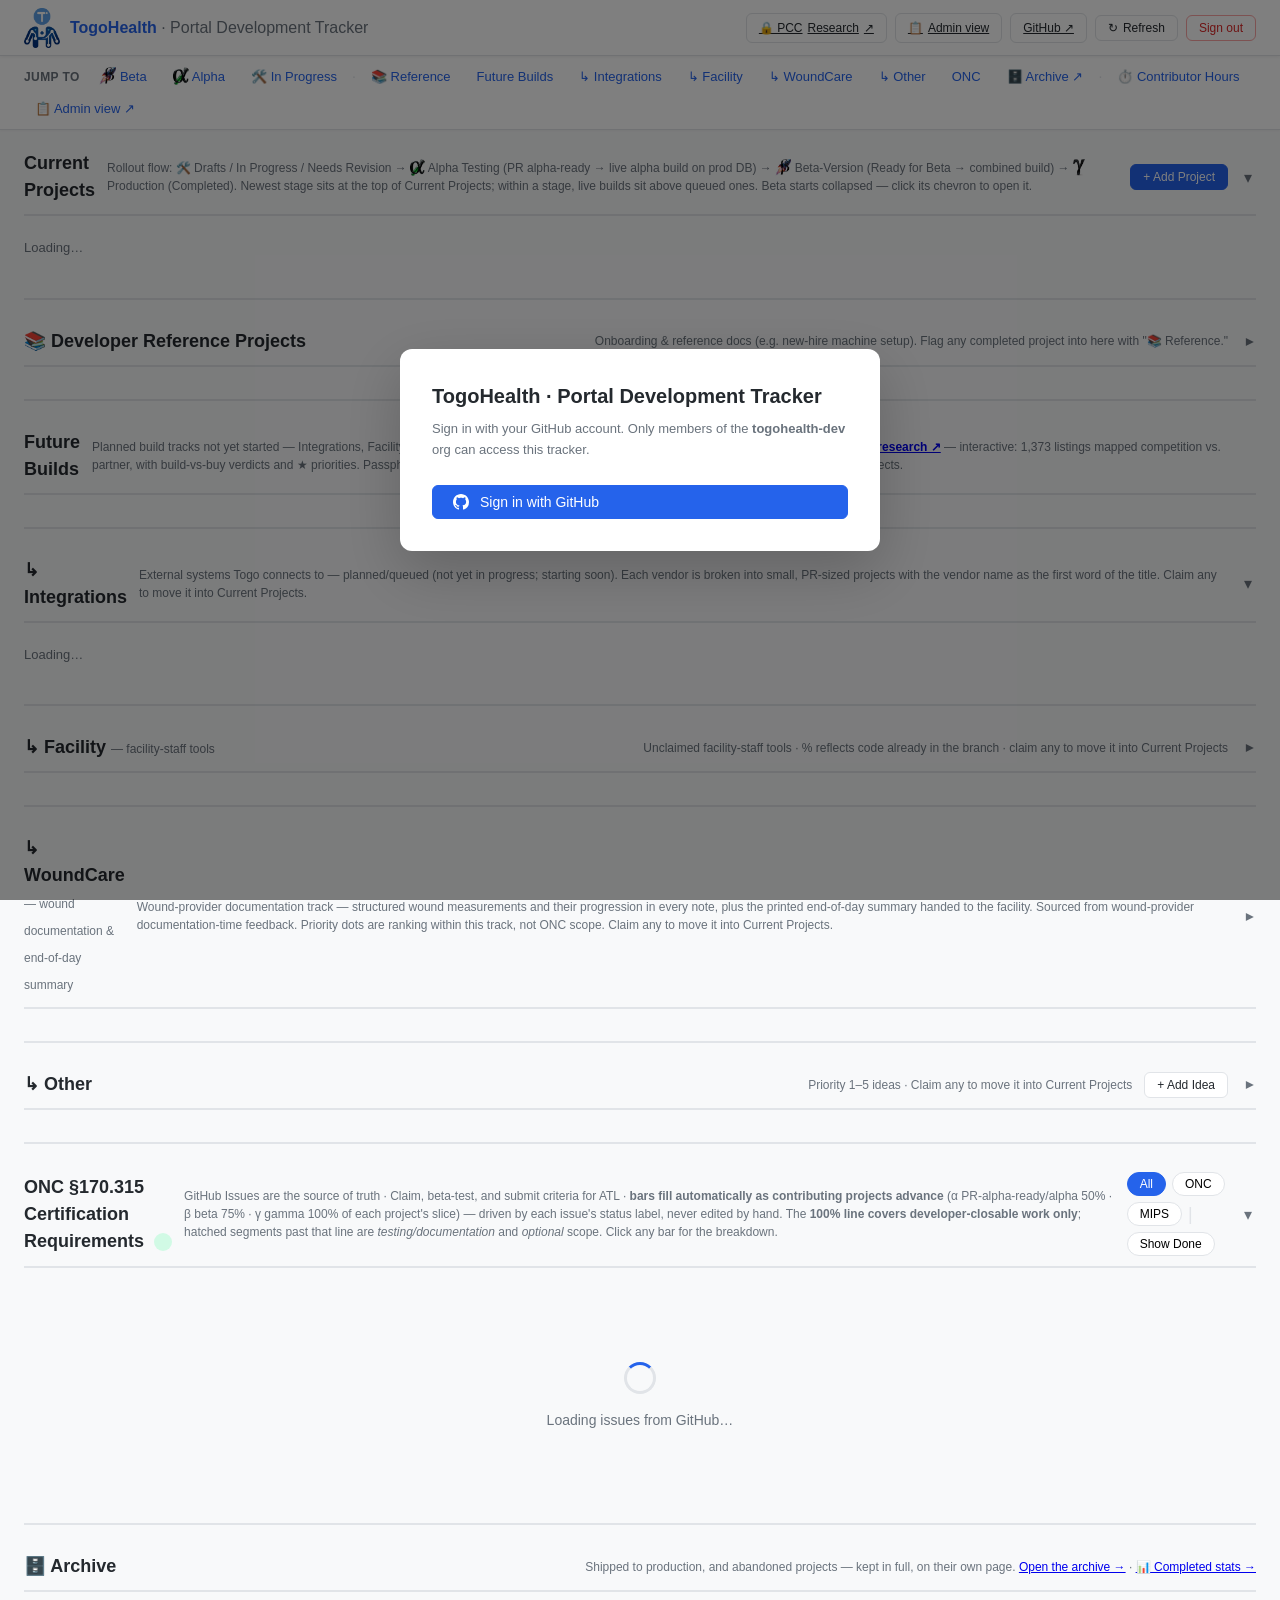
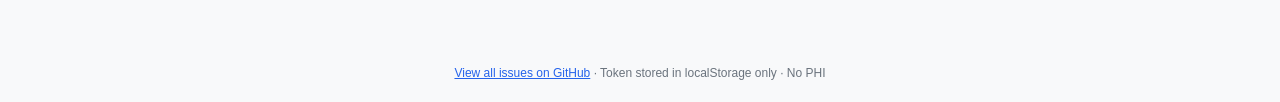
==== index.html @ f959c629 "Tracker prompts: point at the strategy files where they actually are The generated Claude prompts to" ====
<!DOCTYPE html>
<html lang="en">
<head>
<meta charset="UTF-8">
<meta name="viewport" content="width=device-width, initial-scale=1.0">
<link rel="icon" type="image/png" href="icons/togo-favicon.png"><link rel="apple-touch-icon" href="icons/togo-favicon.png">
<title>TogoHealth · Portal Development Tracker</title>
<style>
  :root {
    --bg: #f8f9fa;
    --surface: #ffffff;
    --border: #e1e4e8;
    --text: #24292e;
    --text-muted: #6a737d;
    --primary: #2563eb;
    --primary-hover: #1d4ed8;
    --green-bright: #16a34a;
    --green-atl: #059669;
    --green-bg: #d1fae5;
    --red: #dc2626;
    --yellow: #d97706;
    --amber: #b45309;
    --amber-bg: #fef3c7;
    --purple: #7c3aed;
    --purple-bg: #ede9fe;
    --orange: #ea580c;
    --orange-bg: #ffedd5;
    --gray: #6b7280;
    --wave1-bg: #eff6ff; --wave1-border: #bfdbfe;
    --wave2-bg: #f0fdf4; --wave2-border: #bbf7d0;
    --wave3-bg: #fefce8; --wave3-border: #fef08a;
    --wave4-bg: #fdf4ff; --wave4-border: #e9d5ff;
  }
  * { box-sizing: border-box; margin: 0; padding: 0; }
  body { font-family: -apple-system, BlinkMacSystemFont, 'Segoe UI', Helvetica, Arial, sans-serif; background: var(--bg); color: var(--text); font-size: 14px; line-height: 1.5; }

  /* ── Header ── */
  header { background: var(--surface); border-bottom: 1px solid var(--border); padding: 0 24px; display: flex; align-items: center; justify-content: space-between; height: 56px; position: sticky; top: 0; z-index: 100; box-shadow: 0 1px 3px rgba(0,0,0,0.06); }
  .section-nav { position: sticky; top: 56px; z-index: 99; background: var(--surface); border-bottom: 1px solid var(--border); display: flex; align-items: center; gap: 4px; padding: 7px 24px; flex-wrap: wrap; box-shadow: 0 1px 2px rgba(0,0,0,0.04); }
  .section-nav .nav-label { font-size: 12px; color: var(--text-muted); margin-right: 4px; font-weight: 600; text-transform: uppercase; letter-spacing: .4px; }
  .section-nav a { font-size: 13px; color: var(--primary); cursor: pointer; padding: 4px 11px; border-radius: 6px; text-decoration: none; font-weight: 500; }
  .section-nav a:hover { background: #eef2ff; }
  .section-block { scroll-margin-top: 108px; }
  .header-left { display: flex; align-items: center; gap: 12px; min-width: 0; }
  .header-left img { flex-shrink: 0; }   /* never let the logo get squeezed to nothing */
  .logo { font-weight: 700; font-size: 16px; color: var(--primary); white-space: nowrap; overflow: hidden; text-overflow: ellipsis; }
  .logo span { color: var(--text-muted); font-weight: 400; }
  .header-right { display: flex; align-items: center; gap: 8px; flex-shrink: 0; }
  /* Narrow screens: shed the subtitle, then tighten the gutters, so the 56px header keeps
     everything on one line and .section-nav (sticky at top:56px) stays aligned to it. */
  @media(max-width:900px){ .logo span { display: none; } }
  @media(max-width:700px){ .lbl-wide { display: none; } }   /* trim long button labels, keep every control */
  @media(max-width:700px){
    header { padding: 0 12px; }
    .section-nav { padding: 7px 12px; }
    main { padding: 20px 12px; }
  }

  /* ── Auth overlay ── */
  #auth-overlay { position: fixed; inset: 0; background: rgba(0,0,0,0.5); display: flex; align-items: center; justify-content: center; z-index: 1000; }
  .auth-card { background: var(--surface); border-radius: 12px; padding: 32px; width: 480px; max-width: 90vw; box-shadow: 0 20px 60px rgba(0,0,0,0.2); }
  .auth-card h2 { font-size: 20px; margin-bottom: 8px; }
  .auth-card p { color: var(--text-muted); margin-bottom: 24px; font-size: 13px; line-height: 1.6; }
  .auth-card a { color: var(--primary); }
  .input-group { display: flex; flex-direction: column; gap: 6px; margin-bottom: 16px; }
  .input-group label { font-weight: 500; font-size: 13px; }
  .input-group input { border: 1px solid var(--border); border-radius: 6px; padding: 8px 12px; font-size: 14px; font-family: monospace; outline: none; width: 100%; }
  .input-group input:focus { border-color: var(--primary); box-shadow: 0 0 0 3px rgba(37,99,235,0.1); }

  /* ── Buttons ── */
  .btn { display: inline-flex; align-items: center; gap: 5px; padding: 5px 12px; border-radius: 6px; font-size: 12px; font-weight: 500; cursor: pointer; border: 1px solid transparent; transition: all 0.15s; white-space: nowrap; }
  .btn-primary { background: var(--primary); color: #fff; border-color: var(--primary); }
  .btn-primary:hover { background: var(--primary-hover); }
  .btn-outline { background: #fff; color: var(--text); border-color: var(--border); }
  .btn-outline:hover { background: var(--bg); }
  .btn-danger { background: #fff; color: var(--red); border-color: #fca5a5; }
  .btn-danger:hover { background: #fef2f2; }
  .btn-copy { background: #fff; color: var(--purple); border-color: #ddd6fe; }
  .btn-copy:hover { background: #f5f3ff; }
  .btn-copy.copied { color: var(--green-bright); border-color: #bbf7d0; background: #f0fdf4; }
  .btn-green { background: var(--green-atl); color: #fff; border-color: var(--green-atl); }
  .btn-green:hover { background: #047857; }
  .btn-amber { background: #fff; color: var(--amber); border-color: #fcd34d; }
  .btn-amber:hover { background: var(--amber-bg); }
  .btn-purple { background: #fff; color: var(--purple); border-color: #c4b5fd; }
  .btn-purple:hover { background: var(--purple-bg); }
  .btn-orange { background: #fff; color: var(--orange); border-color: #fdba74; }
  .btn-orange:hover { background: var(--orange-bg); }
  .btn-lg { padding: 8px 20px; font-size: 14px; }
  .btn[disabled] { opacity: 0.4; cursor: not-allowed; pointer-events: none; }

  /* ── Main ── */
  main { width: 100%; margin: 0 auto; padding: 20px 24px; }
  .page-header { display: flex; align-items: flex-start; justify-content: space-between; margin-bottom: 16px; gap: 16px; flex-wrap: wrap; }
  .page-header h1 { font-size: 22px; font-weight: 700; }
  .page-header p { color: var(--text-muted); font-size: 13px; margin-top: 2px; }

  /* ── Stats bar ── */
  .stats { display: grid; grid-template-columns: 1fr 1fr repeat(4,auto); gap: 12px; margin-bottom: 20px; align-items: stretch; }
  @media(max-width:900px){ .stats { grid-template-columns: 1fr 1fr; } }
  .stat { background: var(--surface); border: 1px solid var(--border); border-radius: 8px; padding: 12px 16px; }
  .stat-label { font-size: 11px; font-weight: 600; text-transform: uppercase; letter-spacing: 0.4px; color: var(--text-muted); margin-bottom: 6px; }
  .stat-value { font-size: 22px; font-weight: 700; }
  .stat-sub { font-size: 11px; color: var(--text-muted); margin-top: 2px; }
  .stat-progress-track { height: 6px; background: var(--border); border-radius: 3px; margin-top: 8px; overflow: hidden; }
  .stat-progress-fill { height: 100%; border-radius: 3px; transition: width 0.6s ease; }
  .fill-onc { background: var(--primary); }
  .fill-mips { background: var(--green-atl); }
  .stat-sm { min-width: 80px; }
  .stat-sm .stat-value { font-size: 28px; }

  /* ── Alert banner ── */
  .eval-alert { background: #fffbeb; border: 1px solid #fcd34d; border-radius: 8px; padding: 12px 16px; margin-bottom: 20px; display: flex; align-items: center; gap: 12px; flex-wrap: wrap; }
  .eval-alert .alert-icon { font-size: 20px; }
  .eval-alert .alert-text { flex: 1; font-size: 13px; }
  .eval-alert strong { display: block; color: var(--amber); }

  /* ── Filters ── */
  .filters { display: flex; gap: 6px; flex-wrap: wrap; align-items: center; }
  .filter-btn { padding: 4px 12px; border-radius: 20px; border: 1px solid var(--border); background: var(--surface); font-size: 12px; cursor: pointer; font-weight: 500; transition: all 0.15s; }
  .filter-btn.active { background: var(--primary); color: #fff; border-color: var(--primary); }
  .filter-sep { color: var(--border); font-size: 18px; line-height: 1; }

  /* ── Wave groups ── */
  .wave-group { margin-bottom: 20px; }
  .wave-header { display: flex; align-items: center; gap: 10px; padding: 10px 14px; border-radius: 8px 8px 0 0; border: 1px solid; border-bottom: none; cursor: pointer; user-select: none; }
  .wave-header h2 { font-size: 14px; font-weight: 700; }
  .wave-meta { color: var(--text-muted); font-size: 12px; margin-left: auto; display: flex; gap: 12px; }
  .wave-meta span { white-space: nowrap; }
  .wave-1 .wave-header { background: var(--wave1-bg); border-color: var(--wave1-border); }
  .wave-2 .wave-header { background: var(--wave2-bg); border-color: var(--wave2-border); }
  .wave-3 .wave-header { background: var(--wave3-bg); border-color: var(--wave3-border); }
  .wave-4 .wave-header { background: var(--wave4-bg); border-color: var(--wave4-border); }
  .chevron { font-size: 10px; transition: transform 0.2s; }
  .wave-group.collapsed .chevron { transform: rotate(-90deg); }
  .wave-group.collapsed .wave-table-wrap { display: none; }

  /* ── Table ── */
  .wave-table-wrap { border: 1px solid var(--border); border-top: none; border-radius: 0 0 8px 8px;
    /* overflow-x:auto (not hidden) so a table too wide for the viewport SCROLLS instead of
       having its right-hand columns clipped away unreachably. overflow-y stays hidden so the
       Progress dropdown behaves exactly as before. */
    overflow-x: auto; overflow-y: hidden; -webkit-overflow-scrolling: touch; }
  table { width: 100%; border-collapse: collapse; background: var(--surface); }
  th { text-align: left; font-size: 11px; font-weight: 600; text-transform: uppercase; letter-spacing: 0.4px; color: var(--text-muted); padding: 8px 10px; background: #fafbfc; border-bottom: 1px solid var(--border); }
  td { padding: 9px 10px; border-bottom: 1px solid var(--border); vertical-align: middle; }
  tr:last-child td { border-bottom: none; }
  tr.row-atl td { background: #f0fdf4; }
  tr.row-beta-complete td { background: #fffbeb; animation: pulse-row 2s ease-in-out infinite; }
  @keyframes pulse-row { 0%,100% { background: #fffbeb; } 50% { background: #fef9c3; } }
  tr.row-done td { opacity: 0.65; }
  tr:hover td { filter: brightness(0.97); }

  .issue-link { color: var(--text); font-weight: 500; text-decoration: none; font-size: 13px; }
  .issue-link:hover { color: var(--primary); }
  .issue-num { color: var(--text-muted); font-size: 11px; font-family: monospace; display: block; }

  /* ── Status badges ── */
  .badge { display: inline-flex; align-items: center; gap: 4px; padding: 2px 8px; border-radius: 10px; font-size: 11px; font-weight: 600; white-space: nowrap; }
  .s-not-started    { background: #f3f4f6; color: var(--gray); }
  .s-in-progress    { background: #dbeafe; color: #1d4ed8; }
  .s-beta-testing   { background: var(--orange-bg); color: var(--orange); }
  .s-beta-complete  { background: var(--amber-bg); color: var(--amber); }
  .s-ready-for-eval { background: var(--purple-bg); color: var(--purple); }
  .s-ready-for-atl  { background: var(--green-bg); color: var(--green-atl); font-size: 12px; padding: 3px 10px; }
  .s-done           { background: #e5e7eb; color: #374151; }
  .badge-onc  { background: var(--purple-bg); color: var(--purple); }
  .badge-mips { background: #fef3c7; color: var(--yellow); }

  /* ── Progress bar (inline) ── */
  .progress-wrap { display: flex; align-items: center; gap: 6px; min-width: 90px; }
  .progress-track { flex: 1; height: 5px; background: var(--border); border-radius: 3px; overflow: hidden; }
  .progress-fill { height: 100%; border-radius: 3px; transition: width 0.4s; }
  .prog-blue  { background: var(--primary); }
  .prog-orange{ background: var(--orange); }
  .prog-amber { background: var(--yellow); }
  .prog-purple{ background: var(--purple); }
  .prog-green { background: var(--green-atl); }
  .prog-gray  { background: var(--gray); }
  .progress-pct { font-size: 11px; color: var(--text-muted); width: 28px; text-align: right; }
  /* ONC segmented contribution bar: grey baseline + one slice per contributing project */
  .onc-bar { flex:1; display:flex; height:7px; background:var(--border); border-radius:3px; overflow:hidden; min-width:70px; }
  .onc-seg { height:100%; position:relative; border-right:1px solid rgba(255,255,255,.75); background:#e5e9f2; }
  .onc-seg:last-child { border-right:none; }
  .onc-seg.seg-base { background:var(--gray); }
  .onc-seg.seg-testing  { background:repeating-linear-gradient(45deg,#dfe5ef,#dfe5ef 3px,#eef1f7 3px,#eef1f7 6px); }
  .onc-seg.seg-optional { background:repeating-linear-gradient(45deg,#e8e2f2,#e8e2f2 3px,#f3eefa 3px,#f3eefa 6px); }
  .onc-100-marker { position:absolute; top:-2px; bottom:-2px; width:2px; background:var(--text); opacity:.55; z-index:2; pointer-events:none; }
  .onc-bar { position:relative; }
  .pct-nondev { color:var(--text-muted); font-weight:600; }
  .sw.sw-testing  { background:repeating-linear-gradient(45deg,#dfe5ef,#dfe5ef 3px,#eef1f7 3px,#eef1f7 6px); }
  .sw.sw-optional { background:repeating-linear-gradient(45deg,#e8e2f2,#e8e2f2 3px,#f3eefa 3px,#f3eefa 6px); }
  .onc-seg-fill { position:absolute; left:0; top:0; height:100%; transition:width .4s; }
  .prog-idle { background:transparent; }
  .onc-total-badge { margin-left:10px; font-size:12px; font-weight:700; color:var(--green-atl); background:var(--green-bg); padding:2px 9px; border-radius:10px; vertical-align:middle; white-space:nowrap; }
  #onc-nav-pct { color:var(--green-atl); font-weight:700; }
  .onc-bar-click { cursor:pointer; }
  .onc-bar-click:hover .onc-bar { outline:2px solid var(--primary); outline-offset:1px; }
  .onc-atl-tag { display:inline-block; font-size:10px; font-weight:700; color:#fff; background:var(--green-atl); padding:1px 5px; border-radius:8px; margin-left:4px; vertical-align:1px; }
  /* ONC criterion detail modal */
  .onc-modal-overlay { position:fixed; inset:0; background:rgba(15,23,42,.45); display:flex; align-items:center; justify-content:center; z-index:1000; padding:20px; }
  .onc-modal-card { background:#fff; border-radius:12px; max-width:660px; width:100%; max-height:86vh; overflow:auto; padding:24px; position:relative; box-shadow:0 24px 64px rgba(0,0,0,.32); }
  .onc-modal-close { position:absolute; top:12px; right:14px; border:none; background:none; font-size:18px; cursor:pointer; color:var(--text-muted); line-height:1; }
  .onc-detail-head { display:flex; justify-content:space-between; align-items:flex-start; gap:12px; margin-bottom:16px; padding-right:20px; }
  .onc-detail-crit { font-size:13px; font-weight:700; color:var(--primary); }
  .onc-detail-title { font-size:16px; font-weight:700; max-width:460px; line-height:1.3; }
  .onc-detail-total { font-size:28px; font-weight:800; white-space:nowrap; }
  .onc-bar-lg { height:20px; border-radius:5px; margin-bottom:10px; }
  .onc-bar-lg .onc-seg { border-right:2px solid #fff; }
  .onc-key-legend { display:flex; flex-wrap:wrap; gap:14px; font-size:12px; color:var(--text-muted); margin-bottom:16px; }
  .onc-key-legend .sw { display:inline-block; width:11px; height:11px; border-radius:3px; vertical-align:-1px; margin-right:5px; }
  .sw.sw-empty { background:var(--border); }
  .onc-detail-table { width:100%; border-collapse:collapse; font-size:13px; }
  .onc-detail-table th { text-align:left; font-size:11px; text-transform:uppercase; letter-spacing:.03em; color:var(--text-muted); border-bottom:1px solid var(--border); padding:6px 8px; }
  .onc-detail-table td { padding:9px 8px; border-bottom:1px solid var(--border); }
  .onc-detail-proj { cursor:pointer; transition:background .12s; }
  .onc-detail-proj:hover { background:#f1f5fd; }
  .onc-dot { display:inline-block; width:9px; height:9px; border-radius:50%; margin-right:6px; }
  .onc-go { color:var(--primary); font-weight:700; text-align:right; }
  .stat-click { cursor:pointer; transition:box-shadow .15s, border-color .15s; }
  .stat-click:hover { border-color:var(--primary); box-shadow:0 2px 10px rgba(37,99,235,.13); }
  .stat-more { font-size:10px; font-weight:600; color:var(--primary); margin-left:6px; text-transform:none; letter-spacing:0; }
  .stat-scope-bar { height:10px; border-radius:5px; margin:8px 0 6px; }
  .onc-detail-pts { font-size:12px; font-weight:600; color:var(--text-muted); margin-top:2px; white-space:nowrap; }
  .onc-pts-beyond { color:var(--text-muted); font-weight:500; }
  .onc-scope-box { background:#f6f8fc; border:1px solid var(--border); border-radius:8px; padding:10px 12px; font-size:12px; line-height:1.55; color:var(--text-muted); margin-bottom:14px; }
  .onc-row-nondev { background:#fafbfd; }
  .onc-detail-foot { font-size:12px; color:var(--text-muted); margin-top:14px; line-height:1.5; }
  .row-flash { animation: rowflash 2.2s ease-out; }
  @keyframes rowflash { 0%,25%{ background:#fff5cc; } 100%{ background:transparent; } }

  /* ── Priority dots ── */
  .priority { display: flex; gap: 2px; }
  .dot { width: 7px; height: 7px; border-radius: 50%; background: var(--border); }
  .dot.on { background: var(--primary); }
  .p5 .dot.on { background: var(--red); }
  .p4 .dot.on { background: var(--yellow); }

  /* ── Actions ── */
  .actions { display: flex; gap: 4px; flex-wrap: wrap; align-items: center; }

  /* ── Dropdown (progress set) ── */
  .drop-wrap { position: relative; display: inline-block; }
  .drop-menu { position: absolute; top: 100%; left: 0; background: var(--surface); border: 1px solid var(--border); border-radius: 6px; box-shadow: 0 4px 12px rgba(0,0,0,0.12); z-index: 200; min-width: 120px; margin-top: 2px; }
  .drop-menu button { display: block; width: 100%; text-align: left; padding: 7px 12px; font-size: 12px; background: none; border: none; cursor: pointer; color: var(--text); }
  .drop-menu button:hover { background: var(--bg); }
  .drop-menu { display: none; }
  .drop-wrap.open .drop-menu { display: block; }

  /* ── Loading / error ── */
  #loading, #error-msg { text-align: center; padding: 60px 24px; color: var(--text-muted); }
  #error-msg { color: var(--red); }
  .spinner { width: 32px; height: 32px; border: 3px solid var(--border); border-top-color: var(--primary); border-radius: 50%; animation: spin 0.8s linear infinite; margin: 0 auto 16px; }
  @keyframes spin { to { transform: rotate(360deg); } }

  /* ── Toast ── */
  #toast { position: fixed; bottom: 24px; right: 24px; background: #1e293b; color: #fff; padding: 10px 18px; border-radius: 8px; font-size: 13px; opacity: 0; transition: opacity 0.2s; pointer-events: none; z-index: 500; }
  #toast.show { opacity: 1; }

  footer { text-align: center; padding: 20px; color: var(--text-muted); font-size: 12px; }
  footer a { color: var(--primary); }

  /* ── Section headers ── */
  .section-block { margin-bottom: 32px; }
  .section-hdr { display: flex; align-items: center; gap: 12px; margin-bottom: 14px; padding-bottom: 10px; border-bottom: 2px solid var(--border); }
  .section-hdr h2 { font-size: 18px; font-weight: 700; flex: 1; }
  .section-hdr p { font-size: 12px; color: var(--text-muted); }
  /* "Completed stats" chip, inline immediately after the Production — Completed title */
  .stats-link { margin-left: 12px; font-size: 12px; font-weight: 600; color: var(--primary);
    background: #eff4ff; border: 1px solid #c7d7fe; border-radius: 999px; padding: 3px 11px;
    text-decoration: none; vertical-align: middle; white-space: nowrap; display: inline-block; }
  .stats-link:hover { background: var(--primary); color: #fff; border-color: var(--primary); }
  .section-divider { border: none; border-top: 2px solid var(--border); margin: 28px 0; }

  /* ── Project table (Current Projects + Future Ideas) ── */
  .proj-table-wrap { border: 1px solid var(--border); border-radius: 8px; margin-bottom: 8px;
    overflow-x: auto; overflow-y: hidden; -webkit-overflow-scrolling: touch; }
  .proj-table-wrap table { width: 100%; border-collapse: collapse; background: var(--surface); }
  .proj-table-wrap th { text-align: left; font-size: 11px; font-weight: 600; text-transform: uppercase; letter-spacing: 0.4px; color: var(--text-muted); padding: 8px 12px; background: #fafbfc; border-bottom: 1px solid var(--border); }
  .proj-table-wrap td { padding: 10px 12px; border-bottom: 1px solid var(--border); vertical-align: top; }
  .proj-table-wrap tr:last-child td { border-bottom: none; }
  .proj-table-wrap tr:hover td { background: #f8faff; }
  .proj-table-wrap tr.abandoned td { opacity: 0.45; }

  .proj-title { font-weight: 600; font-size: 13px; color: var(--text); text-decoration: none; }
  .proj-title:hover { color: var(--primary); }
  .proj-desc { font-size: 12px; color: var(--text-muted); margin-top: 2px; max-width: 380px; white-space: nowrap; overflow: hidden; text-overflow: ellipsis; }

  /* Status badges for projects */
  .ps-planning   { background:#f3f4f6; color:var(--gray); }
  .ps-in-progress{ background:#dbeafe; color:#1d4ed8; }
  .ps-pr-ready   { background:#fef3c7; color:var(--amber); }
  .ps-needs-revision { background:#fee2e2; color:var(--red); }
  .ps-beta       { background:var(--green-bg); color:var(--green-atl); font-weight:700; }
  .ps-alpha      { background:#ccfbf1; color:#0f766e; font-weight:700; }
  .ps-ready-prod { background:#e0e7ff; color:#4338ca; font-weight:700; }
  /* Tiered sub-sections inside a Current-Projects group: a small gap + a quiet label
     separate the "live" tier (deploy link / in the shared build) from the "queued" tier. */
  tr.cp-tier-gap td { height:12px; padding:0; border:none; background:transparent; }
  tr.cp-tier-note td { font-size:10.5px; font-weight:700; letter-spacing:.04em; text-transform:uppercase;
    color:var(--text-muted); background:transparent; border:none; padding:2px 8px 4px; }
  /* Integrations vendor group header (jump-bar anchors) */
  tr.int-vgroup td { background:#eef2fb; font-weight:700; font-size:12px; color:var(--text);
    padding:7px 8px; border-top:2px solid var(--border); scroll-margin-top:96px; }
  /* Notes rich field with inline @-mentions */
  .notes-rich { min-height:72px; max-height:220px; overflow-y:auto; font-size:13px; line-height:1.9;
    padding:8px 10px; border:1px solid var(--border); border-radius:6px; font-family:inherit; outline:none; }
  .notes-rich:focus { border-color:var(--primary); }
  .notes-rich.is-empty:before { content:attr(data-placeholder); color:var(--text-muted); }
  .mention-bubble { display:inline-flex; align-items:center; gap:5px; font-size:12px; font-weight:600;
    padding:2px 9px; border-radius:999px; line-height:1.7; }
  .mention-bubble.ok  { background:#dcfce7; color:#166534; border:1px solid #86efac; }
  .mention-bubble.bad { background:#fee2e2; color:#b91c1c; border:1px solid #fca5a5; }
  .mention-bubble .rm { cursor:pointer; opacity:.65; font-weight:700; }
  .notify-suggest { border:1px solid var(--border); border-radius:6px; margin-top:4px; background:#fff;
    box-shadow:0 6px 18px rgba(0,0,0,.10); overflow:hidden; max-height:180px; overflow-y:auto; }
  .notify-suggest .opt { padding:7px 10px; cursor:pointer; display:flex; align-items:center; gap:8px; }
  .notify-suggest .opt.hi { background:#eff6ff; }
  .notify-help { font-size:10.5px; color:var(--text-muted); margin-top:5px; }
  .ps-beta-version { background:#efe4ff; color:#6b21a8; font-weight:700; }
  .greek { font-family: Georgia, "Times New Roman", serif; font-style: italic; font-weight: 700; }
  .stage-ico { height: 1.4em; width: auto; vertical-align: -0.32em; }
  .ps-abandoned  { background:#f3f4f6; color:#9ca3af; }
  .ps-done       { background:#e5e7eb; color:#374151; }

  /* ONC ref tag on project row */
  .onc-ref { display:inline-flex; align-items:center; gap:3px; padding:2px 6px; background:var(--purple-bg); color:var(--purple); border-radius:4px; font-size:10px; font-weight:600; white-space:nowrap; cursor:help; }

  /* Scott's comment preview */
  .scott-comment { font-size:11px; color:var(--text-muted); max-width:260px; }
  .scott-comment strong { color:var(--amber); display:block; margin-bottom:1px; }
  .scott-comment .comment-text { white-space:nowrap; overflow:hidden; text-overflow:ellipsis; display:block; max-width:240px; }
  .beta-link { display:inline-flex; align-items:center; gap:4px; padding:3px 8px; background:var(--green-bg); color:var(--green-atl); border-radius:4px; font-size:11px; font-weight:600; text-decoration:none; }

  /* Priority stars */
  .stars { color:#fbbf24; font-size:13px; letter-spacing:1px; }
  .stars .empty { color:var(--border); }

  /* ── Collapsible sections ── */
  .section-block.sec-collapsed .sec-body { display: none; }
  .sec-toggle { background:none; border:none; cursor:pointer; font-size:16px; color:var(--text-muted); padding:0 4px; transition:transform 0.2s; }
  .section-block.sec-collapsed .sec-toggle { transform: rotate(-90deg); }

  /* ── Add New Modal ── */
  #add-modal { position:fixed; inset:0; background:rgba(0,0,0,0.5); display:none; align-items:center; justify-content:center; z-index:200; }
  #add-modal.open { display:flex; }
  .modal-card { background:var(--surface); border-radius:12px; padding:28px; width:560px; max-width:94vw; max-height:90vh; overflow-y:auto; box-shadow:0 20px 60px rgba(0,0,0,0.2); }
  .modal-card h3 { font-size:17px; font-weight:700; margin-bottom:16px; }
  .modal-field { margin-bottom:14px; }
  .modal-field label { display:block; font-size:12px; font-weight:600; color:var(--text-muted); margin-bottom:5px; text-transform:uppercase; letter-spacing:0.3px; }
  .modal-field input, .modal-field textarea, .modal-field select { width:100%; border:1px solid var(--border); border-radius:6px; padding:8px 10px; font-size:13px; font-family:inherit; background:var(--surface); outline:none; }
  .modal-field input:focus, .modal-field textarea:focus, .modal-field select:focus { border-color:var(--primary); box-shadow:0 0 0 3px rgba(37,99,235,0.1); }
  .modal-field textarea { height:72px; resize:vertical; }
  .modal-row { display:grid; grid-template-columns:1fr 1fr; gap:12px; }
  .modal-actions { display:flex; gap:8px; justify-content:flex-end; margin-top:20px; }
  .modal-onc-note { font-size:11px; color:var(--purple); background:var(--purple-bg); padding:8px 10px; border-radius:6px; margin-top:6px; line-height:1.5; }
  .cp-toggle { background:none; border:0; cursor:pointer; font-size:13px; color:var(--text-muted);
               padding:0 2px; line-height:1; transition:transform .15s; }
  .cp-toggle:hover { color:var(--text); }
  .cp-group.cp-collapsed .cp-body { display:none; }
  .cp-group.cp-collapsed .cp-toggle { transform:rotate(-90deg); }
</style>
</head>
<body>

<div id="auth-overlay">
  <div class="auth-card">
    <h2>TogoHealth · Portal Development Tracker</h2>
    <p>Sign in with your GitHub account. Only members of the <strong>togohealth-dev</strong> org can access this tracker.</p>
    <button class="btn btn-primary btn-lg" onclick="startOAuth()" style="width:100%">
      <svg height="16" width="16" viewBox="0 0 16 16" style="vertical-align:middle;margin-right:6px" fill="currentColor"><path d="M8 0C3.58 0 0 3.58 0 8c0 3.54 2.29 6.53 5.47 7.59.4.07.55-.17.55-.38 0-.19-.01-.82-.01-1.49-2.01.37-2.53-.49-2.69-.94-.09-.23-.48-.94-.82-1.13-.28-.15-.68-.52-.01-.53.63-.01 1.08.58 1.23.82.72 1.21 1.87.87 2.33.66.07-.52.28-.87.51-1.07-1.78-.2-3.64-.89-3.64-3.95 0-.87.31-1.59.82-2.15-.08-.2-.36-1.02.08-2.12 0 0 .67-.21 2.2.82.64-.18 1.32-.27 2-.27.68 0 1.36.09 2 .27 1.53-1.04 2.2-.82 2.2-.82.44 1.1.16 1.92.08 2.12.51.56.82 1.27.82 2.15 0 3.07-1.87 3.75-3.65 3.95.29.25.54.73.54 1.48 0 1.07-.01 1.93-.01 2.2 0 .21.15.46.55.38A8.013 8.013 0 0016 8c0-4.42-3.58-8-8-8z"/></svg>
      Sign in with GitHub
    </button>
    <p id="auth-error" style="color:#dc2626;font-size:12px;margin-top:12px;display:none"></p>
  </div>
</div>

<header>
  <div class="header-left" style="display:flex;align-items:center;gap:10px">
    <img src="icons/togo-logo.png" alt="Togo Health" style="height:40px;width:auto;display:block">
    <div class="logo">TogoHealth <span>· Portal Development Tracker</span></div>
  </div>
  <div class="header-right">
    <a href="https://togo-pcc-research.togohealth.workers.dev" target="_blank" class="btn btn-outline" title="PCC Marketplace research — passphrase required">🔒 PCC<span class="lbl-wide"> Research</span> ↗</a>
    <a href="admin-view.html" class="btn btn-outline" title="Admin view — what needs you, pipeline counts, and what's next in each bundle">📋<span class="lbl-wide"> Admin view</span></a>
    <a href="https://github.com/togohealth-dev/emr-beta/issues" target="_blank" class="btn btn-outline">GitHub ↗</a>
    <button class="btn btn-outline" onclick="loadAll()" title="Refresh">↻<span class="lbl-wide"> Refresh</span></button>
    <button class="btn btn-danger" onclick="clearToken()">Sign out</button>
  </div>
</header>

<nav class="section-nav">
  <span class="nav-label">Jump to</span>
  <a onclick="jumpTo('cp-beta')" title="Beta-Version"><img class="stage-ico" src="icons/beta.png" alt="β"> Beta</a>
  <a onclick="jumpTo('cp-alpha')" title="Alpha Testing"><img class="stage-ico" src="icons/alpha.png" alt="α"> Alpha</a>
  <a onclick="jumpTo('cp-progress')" title="In Progress / Needs Revision / Drafts">🛠️ In Progress</a>
  <span style="color:var(--border)">·</span>
  <a onclick="jumpTo('ref')">📚 Reference</a>
  <a onclick="jumpTo('fb')">Future Builds</a>
  <a onclick="jumpTo('int')">↳ Integrations</a>
  <a onclick="jumpTo('fp')">↳ Facility</a>
  <a onclick="jumpTo('wc')">↳ WoundCare</a>
  <a onclick="jumpTo('fi')">↳ Other</a>
  <a onclick="jumpTo('onc')" title="Certification progress, weighted by each project's live stage">ONC<span id="onc-nav-pct"></span></a>
  <a href="archive.html" title="Completed production projects and abandoned ones">🗄️ Archive ↗</a>
  <span style="color:var(--border)">·</span>
  <a href="contributors.html" title="Coding hours per person, measured from the contributed code">⏱️ Contributor Hours</a>
  <a href="admin-view.html" title="Admin view — what needs you, pipeline counts, what's next in each bundle">📋 Admin view ↗</a>
</nav>

<main>
  <!-- ── CURRENT PROJECTS ── -->
  <div class="section-block" id="sec-cp">
    <div class="section-hdr">
      <h2>Current Projects</h2>
      <p>Rollout flow: 🛠️ Drafts / In Progress / Needs Revision → <img class="stage-ico" src="icons/alpha.png" alt="α"> Alpha Testing (PR alpha-ready → live alpha build on prod DB) → <img class="stage-ico" src="icons/beta.png" alt="β"> Beta-Version (Ready for Beta → combined build) → <img class="stage-ico" src="icons/gamma.png" alt="γ"> Production (Completed). <span style="color:var(--text-muted)">Newest stage sits at the top of Current Projects; within a stage, live builds sit above queued ones. Beta starts collapsed — click its chevron to open it.</span></p>
      <button class="btn btn-primary" onclick="openAddModal('current')">+ Add Project</button>
      <button class="sec-toggle" onclick="toggleSection('cp')">▾</button>
    </div>
    <div class="sec-body">
      <div id="cp-loading" style="color:var(--text-muted);font-size:13px;padding:8px 0">Loading…</div>
      <div id="cp-content" style="display:none"></div>
    </div>
  </div>

  <hr class="section-divider">

  <!-- ── DEVELOPER REFERENCE PROJECTS ── -->
  <div class="section-block" id="sec-ref">
    <div class="section-hdr">
      <h2>📚 Developer Reference Projects</h2>
      <p>Onboarding & reference docs (e.g. new-hire machine setup). Flag any completed project into here with "📚 Reference."</p>
      <button class="sec-toggle" onclick="toggleSection('ref')">▾</button>
    </div>
    <div class="sec-body">
      <div id="ref-loading" style="color:var(--text-muted);font-size:13px;padding:8px 0">Loading…</div>
      <div id="ref-content" style="display:none"></div>
    </div>
  </div>

  <hr class="section-divider">

  <!-- ── FUTURE BUILDS (parent group: Integrations · Facility · Other) ── -->
  <div class="section-block" id="sec-fb">
    <div class="section-hdr">
      <h2>Future Builds</h2>
      <p>Planned build tracks not yet started — Integrations, Facility tools, and other ideas. Claim any to move it into Current Projects. <a href="https://togo-pcc-research.togohealth.workers.dev" target="_blank" style="font-weight:600">🔒 PCC Marketplace research ↗</a> — interactive: 1,373 listings mapped competition vs. partner, with build-vs-buy verdicts and ★ priorities. Passphrase required (ask Greg); source in the private <a href="https://github.com/togohealth-dev/pcc-research" target="_blank">pcc-research</a> repo. Research only, not projects.</p>
    </div>
  </div>

  <hr class="section-divider">

  <!-- ── INTEGRATIONS (nested under Future Builds) ── -->
  <div class="section-block" id="sec-int">
    <div class="section-hdr">
      <h2>↳ Integrations</h2>
      <p>External systems Togo connects to — planned/queued (not yet in progress; starting soon). Each vendor is broken into small, PR-sized projects with the vendor name as the first word of the title. Claim any to move it into Current Projects.</p>
      <button class="sec-toggle" onclick="toggleSection('int')">▾</button>
    </div>
    <div class="sec-body">
      <div id="int-loading" style="color:var(--text-muted);font-size:13px;padding:8px 0">Loading…</div>
      <div id="int-content" style="display:none"></div>
    </div>
  </div>

  <hr class="section-divider">

  <!-- ── FACILITY PORTAL BUILDOUT (nested under Future Builds) ── -->
  <div class="section-block" id="sec-fp">
    <div class="section-hdr">
      <h2>↳ Facility <span style="font-size:12px;font-weight:500;color:var(--text-muted)">— facility-staff tools</span></h2>
      <p>Unclaimed facility-staff tools · % reflects code already in the branch · claim any to move it into Current Projects</p>
      <button class="sec-toggle" onclick="toggleSection('fp')">▾</button>
    </div>
    <div class="sec-body">
      <div id="fp-loading" style="color:var(--text-muted);font-size:13px;padding:8px 0">Loading…</div>
      <div id="fp-content" style="display:none"></div>
    </div>
  </div>

  <hr class="section-divider">

  <!-- ── WOUNDCARE (nested under Future Builds) ── -->
  <div class="section-block" id="sec-wc">
    <div class="section-hdr">
      <h2>↳ WoundCare <span style="font-size:12px;font-weight:500;color:var(--text-muted)">— wound documentation &amp; end-of-day summary</span></h2>
      <p>Wound-provider documentation track — structured wound measurements and their progression in every note, plus the printed end-of-day summary handed to the facility. Sourced from wound-provider documentation-time feedback. Priority dots are ranking within this track, not ONC scope. Claim any to move it into Current Projects.</p>
      <button class="sec-toggle" onclick="toggleSection('wc')">▾</button>
    </div>
    <div class="sec-body">
      <div id="wc-loading" style="color:var(--text-muted);font-size:13px;padding:8px 0">Loading…</div>
      <div id="wc-content" style="display:none"></div>
    </div>
  </div>

  <hr class="section-divider">

  <!-- ── OTHER (future ideas, nested under Future Builds) ── -->
  <div class="section-block" id="sec-fi">
    <div class="section-hdr">
      <h2>↳ Other</h2>
      <p>Priority 1–5 ideas · Claim any to move it into Current Projects</p>
      <button class="btn btn-outline" onclick="openAddModal('future')">+ Add Idea</button>
      <button class="sec-toggle" onclick="toggleSection('fi')">▾</button>
    </div>
    <div class="sec-body">
      <div id="fi-loading" style="color:var(--text-muted);font-size:13px;padding:8px 0">Loading…</div>
      <div id="fi-content" style="display:none"></div>
    </div>
  </div>

  <hr class="section-divider">

  <!-- ── ONC / MIPS CERTIFICATION ── -->
  <div class="section-block" id="sec-onc">
    <div class="section-hdr">
      <h2>ONC §170.315 Certification Requirements <span id="onc-title-pct" class="onc-total-badge"></span></h2>
      <p>GitHub Issues are the source of truth · Claim, beta-test, and submit criteria for ATL · <strong>bars fill automatically as contributing projects advance</strong> (α PR-alpha-ready/alpha 50% · β beta 75% · γ gamma 100% of each project's slice) — driven by each issue's status label, never edited by hand. The <strong>100% line covers developer-closable work only</strong>; hatched segments past that line are <em>testing/documentation</em> and <em>optional</em> scope. Click any bar for the breakdown.</p>
      <div class="filters" id="filters">
        <button class="filter-btn active" data-filter="all"  onclick="setFilter('all',this)">All</button>
        <button class="filter-btn"        data-filter="onc"  onclick="setFilter('onc',this)">ONC</button>
        <button class="filter-btn"        data-filter="mips" onclick="setFilter('mips',this)">MIPS</button>
        <span class="filter-sep">|</span>
        <button class="filter-btn"        data-filter="done" onclick="toggleDone(this)">Show Done</button>
      </div>
      <button class="sec-toggle" onclick="toggleSection('onc')">▾</button>
    </div>
    <div class="sec-body">
      <div class="stats" id="stats"></div>
      <div id="eval-alerts"></div>
      <div id="loading"><div class="spinner"></div>Loading issues from GitHub…</div>
      <div id="error-msg" style="display:none"></div>
      <div id="content" style="display:none"></div>
    </div>
  </div>

  <hr class="section-divider">

  <!-- ── COMPLETED PROJECTS ── -->
  <div class="section-block" id="sec-archive">
    <div class="section-hdr">
      <h2>🗄️ Archive</h2>
      <p>Shipped to production, and abandoned projects &mdash; kept in full, on their own page.
         <a href="archive.html">Open the archive &rarr;</a> &middot;
         <a href="contributors.html">📊 Completed stats &rarr;</a></p>
    </div>
  </div>

</main>

<!-- ── ONC CRITERION DETAIL MODAL ── -->
<div id="onc-detail-modal" class="onc-modal-overlay" style="display:none" onclick="if(event.target===this)closeOncDetail()">
  <div class="onc-modal-card">
    <button class="onc-modal-close" onclick="closeOncDetail()" title="Close">✕</button>
    <div id="onc-detail-body"></div>
  </div>
</div>

<!-- ── ADD NEW MODAL ── -->
<div id="add-modal">
  <div class="modal-card">
    <h3 id="modal-title">Add Project</h3>
    <div class="modal-field">
      <label>Title</label>
      <input type="text" id="m-title" placeholder="e.g. Bulk PDF export via backend">
    </div>
    <div class="modal-field">
      <label>Description</label>
      <textarea id="m-desc" placeholder="What does this build do? What problem does it solve?"></textarea>
    </div>
    <div class="modal-row">
      <div class="modal-field">
        <label>Type</label>
        <select id="m-type">
          <option value="feature">Feature</option>
          <option value="bugfix">Bug Fix</option>
          <option value="performance">Performance</option>
          <option value="infrastructure">Infrastructure</option>
          <option value="ux">UX / Design</option>
          <option value="documentation">Documentation</option>
        </select>
      </div>
      <div class="modal-field">
        <label>Est. Hours</label>
        <input type="number" id="m-hours" placeholder="8" min="1">
      </div>
    </div>
    <div class="modal-field" id="m-priority-field" style="display:none">
      <label>Priority (1 = lowest, 5 = highest)</label>
      <select id="m-priority">
        <option value="1">1 — Low / someday</option>
        <option value="2">2 — Nice to have</option>
        <option value="3" selected>3 — Medium</option>
        <option value="4">4 — High</option>
        <option value="5">5 — Critical</option>
      </select>
    </div>
    <div class="modal-field">
      <label>ONC / MIPS Criteria This Touches (select all that apply)</label>
      <select id="m-onc" multiple size="4" style="height:90px">
        <option value="">None — not certification related</option>
      </select>
      <div class="modal-onc-note" id="m-onc-note" style="display:none"></div>
    </div>
    <div class="modal-field">
      <label>PR Link (optional — can add later)</label>
      <input type="url" id="m-pr" placeholder="https://github.com/togohealth-dev/emr-beta/pull/…">
    </div>
    <div class="modal-field">
      <label><input type="checkbox" id="m-assign" checked style="width:auto;margin-right:6px">Assign to me</label>
    </div>
    <div class="modal-actions" id="modal-form-actions">
      <button class="btn btn-outline" onclick="closeAddModal()">Cancel</button>
      <button class="btn btn-primary" id="modal-submit-btn" onclick="submitNewProject()">Create</button>
    </div>
    <!-- success state, shown after creation -->
    <div id="modal-success" style="display:none">
      <div style="text-align:center;padding:8px 0 16px">
        <div style="font-size:36px;margin-bottom:10px">✅</div>
        <div id="modal-success-title" style="font-weight:700;font-size:16px;margin-bottom:6px"></div>
        <a id="modal-success-link" href="" target="_blank" style="font-size:12px;color:var(--primary)">View on GitHub ↗</a>
      </div>
      <div style="padding:12px 14px;background:var(--amber-bg);border:1px solid #fcd34d;border-radius:8px;font-size:12px;color:#92400e;line-height:1.5;margin-bottom:14px">
        <strong>Next step:</strong> Copy the Claude prompt below and paste it into a new Claude Code session. It pre-loads all strategy files, checks every ONC/MIPS criterion this build touches, and scans current projects for overlaps — so you build it the right way from line one.
      </div>
      <div style="display:flex;gap:8px;justify-content:center">
        <button class="btn btn-primary" id="modal-copy-prompt-btn" onclick="copyNewProjectPrompt()">📋 Copy Claude Prompt</button>
        <button class="btn btn-outline" onclick="closeAddModal()">Done</button>
      </div>
    </div>
  </div>
</div>

<!-- Notes modal -->
<div id="notes-modal" style="position:fixed;inset:0;background:rgba(0,0,0,0.5);display:none;align-items:center;justify-content:center;z-index:200">
  <div class="modal-card" style="width:560px;max-height:82vh;display:flex;flex-direction:column;padding:0;overflow:hidden">
    <div style="padding:18px 20px 14px;border-bottom:1px solid var(--border);flex-shrink:0">
      <div style="display:flex;align-items:center;justify-content:space-between">
        <div>
          <h3 style="font-size:15px;font-weight:700;margin:0 0 2px">Notes</h3>
          <p id="notes-modal-title" style="font-size:12px;color:var(--text-muted);margin:0"></p>
        </div>
        <button class="btn btn-outline btn-sm" onclick="closeNotesModal()">✕</button>
      </div>
    </div>
    <div id="notes-history" style="flex:1;overflow-y:auto;padding:16px 20px;display:flex;flex-direction:column;gap:12px"></div>
    <div style="padding:14px 20px;border-top:1px solid var(--border);flex-shrink:0">
      <div id="notes-rich" contenteditable="true" class="notes-rich is-empty" data-placeholder="Add a note…  (type @ to mention someone — e.g. @scott)" oninput="onRichInput()" onkeydown="onRichKey(event)" onblur="onRichBlur()"></div>
      <div id="notify-suggest" class="notify-suggest" style="display:none"></div>
      <div class="notify-help">Type <b>@</b> then a name to mention someone — Tab/Enter or click a suggestion. Green ✓ = real user (gets emailed); red ✕ = not a known user (ignored).</div>
      <div id="notes-attachments" style="display:none;margin-top:6px;display:flex;flex-wrap:wrap;gap:6px"></div>
      <input type="file" id="notes-file-input" style="display:none" onchange="handleNoteFile(event)">
      <div style="display:flex;justify-content:space-between;align-items:center;margin-top:8px">
        <button class="btn btn-outline btn-sm" onclick="document.getElementById('notes-file-input').click()" title="Attach a file (CSV, PDF, image, etc.)">📎 Attach file</button>
        <button class="btn btn-primary" id="notes-submit-btn" onclick="submitNote()">Post Note</button>
      </div>
    </div>
  </div>
</div>

<!-- Mark Beta modal -->
<div id="beta-modal" style="position:fixed;inset:0;background:rgba(0,0,0,0.5);display:none;align-items:center;justify-content:center;z-index:200">
  <div class="modal-card" style="width:480px">
    <h3 style="font-size:16px;font-weight:700;margin-bottom:4px"><img class="stage-ico" src="icons/alpha.png" alt="α"> Mark as Alpha Testing</h3>
    <p id="beta-modal-title" style="font-size:12px;color:var(--text-muted);margin-bottom:14px"></p>
    <div class="modal-field">
      <label>Alpha deploy URL <span style="color:var(--text-muted);font-weight:400;font-size:11px">— defaults to the shared alpha; change only if this build has its own URL</span></label>
      <input type="url" id="beta-url-input" placeholder="https://alpha.portal.togohealth.com/">
    </div>
    <div class="modal-field">
      <label>Note <span style="color:var(--text-muted);font-weight:400">(optional)</span></label>
      <input type="text" id="beta-note-input" placeholder="e.g. what's in this alpha build / what to test">
    </div>
    <div class="modal-actions">
      <button class="btn btn-outline" onclick="closeBetaModal()">Cancel</button>
      <button class="btn btn-green" id="beta-submit-btn" onclick="submitMarkAlpha()">Mark Alpha Testing</button>
    </div>
  </div>
</div>

<!-- ── EDIT MODAL ── -->
<div id="edit-modal" onclick="closeEditModal(event)" style="position:fixed;inset:0;background:rgba(0,0,0,0.5);display:none;align-items:center;justify-content:center;z-index:200">
  <div class="modal-card" style="width:480px" onclick="event.stopPropagation()">
    <h3 style="font-size:16px;font-weight:700;margin-bottom:4px">Edit Project</h3>
    <div class="modal-field" style="margin-top:12px">
      <label>Title</label>
      <input type="text" id="edit-title" style="width:100%;box-sizing:border-box">
    </div>
    <div class="modal-field" style="margin-top:12px">
      <label>Priority</label>
      <select id="edit-priority">
        <option value="">— None —</option>
        <option value="5">★★★★★ Highest (Priority 5)</option>
        <option value="4">★★★★☆ High (Priority 4)</option>
        <option value="3">★★★☆☆ Medium (Priority 3)</option>
        <option value="2">★★☆☆☆ Low (Priority 2)</option>
        <option value="1">★☆☆☆☆ Lowest (Priority 1)</option>
      </select>
    </div>
    <div class="modal-field" style="margin-top:12px">
      <label>Assignee</label>
      <!-- Options are filled from TEAM at init — a hand-kept copy drifted and left
           half the team unselectable, which silently blanked their assignment on save. -->
      <select id="edit-assignee">
        <option value="">— Unassigned —</option>
      </select>
    </div>
    <div class="modal-field" style="margin-top:12px">
      <label>PR / Commit URL</label>
      <input type="text" id="edit-pr-url" placeholder="https://github.com/togohealth-dev/emr-beta/pull/123" style="width:100%;box-sizing:border-box">
    </div>
    <div class="modal-actions" style="margin-top:16px">
      <button class="btn btn-outline" onclick="closeEditModal()">Cancel</button>
      <button class="btn btn-primary" onclick="saveEdit()">Save</button>
    </div>
  </div>
</div>

<footer><a href="https://github.com/togohealth-dev/emr-beta/issues" target="_blank">View all issues on GitHub</a> · Token stored in localStorage only · No PHI</footer>
<div id="toast"></div>
<div id="busy-chip" style="display:none;position:fixed;top:64px;left:50%;transform:translateX(-50%);z-index:300;background:#1e293b;color:#fff;padding:7px 16px;border-radius:999px;font-size:13px;font-weight:600;box-shadow:0 3px 12px rgba(0,0,0,0.25);align-items:center;gap:8px">
  <span class="busy-spin" style="display:inline-block;width:13px;height:13px;border:2px solid rgba(255,255,255,0.35);border-top-color:#fff;border-radius:50%;animation:busyspin 0.7s linear infinite"></span>
  <span id="busy-text">Updating…</span>
</div>
<style>@keyframes busyspin{to{transform:rotate(360deg)}}</style>

<script>
const REPO = 'togohealth-dev/emr-beta';
// Dedicated private store for note attachments. Kept separate from emr-beta so
// force-pushes / squash-syncs to the code repo can never wipe uploaded files.
const ATTACH_REPO = 'togohealth-dev/portal-attachments';
const API  = 'https://api.github.com';

// ── Criterion context (25 criteria) ─────────────────────────────────────────
// builtPct = % already in codebase before dev starts (from June 2026 code eval of emr-beta main)
const CTX = {
  "(d)(2)":  { builtPct:75, existing:"audit.record_version table + INSERT/UPDATE/DELETE triggers on 5 tables. visit_events table (20251117). No read logging. Tracking not enabled on medication/observation/diagnosis/allergy/visit_orders tables. No filterable report.", upstream:["(d)(1) RBAC — user identity must be resolvable in middleware context"], enables:["(d)(3) audit reports reads from the same audit_log table","(d)(6) emergency access writes a break-glass entry to the same table","Every EHI route needs this middleware — build it drop-in attachable"], scaffold:"Enable audit.enable_tracking() on all remaining EHI tables. Add read-event logging middleware. Build filterable /admin/access-log. (d)(3) queries the same table.", hours:8 },
  "(d)(5)":  { builtPct:80, existing:"SecurityPopup in AppRoot.tsx: warns at 20min, auto-logs out at 40min. Resets on any click. Needs: (1) adjust to 30-min ONC threshold, (2) require Firebase re-auth on resume (not just click-to-dismiss).", upstream:["Firebase Auth (exists)"], enables:["(d)(13) MFA session management extends this idle timer pattern"], scaffold:"Fix timeout to 30min configurable. Add Firebase re-authentication on resume. (d)(13) adds TOTP prompt to the same resume flow.", hours:3 },
  "(d)(1)":  { builtPct:65, existing:"Firebase Auth + JWT verified on every request (AuthUser extractor). Facility-scoped RBAC exists. ProfessionalRole enum has GAdmin/GDoctor/GApp/GNurse. Most admin routes check is_admin(). Clinical routes (medications, observations) check patient-facility authorization but NOT role. No systematic role enforcement matrix.", upstream:[], enables:["(d)(6) emergency access needs role context in middleware","(d)(13) MFA enforcement is per-route via same role middleware"], scaffold:"Build reusable Axum role middleware extractor. Apply to all clinical routes. Every route attaches it with one line.", hours:5 },
  "(a)(8)":  { builtPct:25, existing:"allergy table exists with allergy_id, patient_id, narrative (free text only). CRUD in patient/other_medical.rs. No RxNorm coding, no allergy type, no reaction/severity fields.", upstream:["RxNorm lookup (same NLM API as (a)(1))"], enables:["(a)(9) CDS drug-allergy check queries patient_allergy","(b)(1) C-CDA allergy section reads patient_allergy","(b)(3) eRx safety check needs allergy list"], scaffold:"Add RxNorm coding, allergy type, reaction, severity to allergy table. Add RxNorm lookup UI.", hours:6 },
  "(a)(5)":  { builtPct:25, existing:"Patient table has sex, dob, address, email, phone, gender (added 20240627). metadata jsonb column exists. No race, ethnicity, preferred_language, gender_identity, or pronouns columns. USCDI v3 fields not captured.", upstream:[], enables:["(b)(1) C-CDA demographics section reads these same columns","(g)(10) FHIR US Core Patient profile requires all USCDI v3 fields"], scaffold:"DB migration: add race, ethnicity, preferred_language, gender_identity, pronouns columns. Add to PatientUpdate/PatientCreate API types.", hours:4 },
  "(d)(13)": { builtPct:10, existing:"MFA forms exist in Flutter mobile apps (mfa_page.dart). Portal/web (Next.js) has NO MFA — no TOTP enrollment, no Firebase MFA setup, no MFA requirement check in AuthProvider.tsx. Clinical portal is unprotected by MFA.", upstream:["(d)(1) RBAC — MFA enforcement per-route via same middleware","(d)(5) session management — MFA re-prompt on idle resume"], enables:[], scaffold:"Firebase TOTP enrollment flow in settings page. MFA enforcement in same role middleware as (d)(1). (d)(5) idle resume: TOTP prompt before unlocking.", hours:5 },
  "(g)(4)":  { builtPct:0,  existing:"No QMS documentation anywhere in the repository. No Quality Policy, Change Control Procedure, Incident Response Plan, Test Plans, or CAPA log.", upstream:[], enables:[], scaffold:"~40 hrs documentation. Deliverables: Quality Policy, Change Control Procedure, Incident Response Plan, Test Plans per criterion, CAPA log. Start with Change Control — ATL asks for it first.", hours:40 },
  "(a)(9)":  { builtPct:20, existing:"14 MIPS measures as SQL queries (retrospective reporting). No real-time CDS framework. No drug-allergy or drug-drug interaction alerts at order entry. No provider decision logging.", upstream:["(a)(8) allergy list","(a)(1) CPOE meds with RxNorm codes"], enables:[], scaffold:"CDS response schema: {criterion_id, evidence_source, alert_text, provider_decision, decision_reason, logged_at}. NLM RxNav API. Build as Rust service function, not inline in route handler.", hours:10 },
  "(a)(1)":  { builtPct:60, existing:"Medication table + visit_orders OrderType::Medication exist. Free-text 'narrative' field. No rxnorm_code column, no dose/route/frequency structure. coding table supports code+system but medications not linked.", upstream:[], enables:["(a)(9) CDS drug-allergy needs rxnorm_code column","(b)(3) eRx needs RxNorm first","(b)(1) C-CDA medication section requires RxNorm"], scaffold:"Add rxnorm_code VARCHAR to medication table. Add RxNorm lookup UI (NLM RxNav API — free). Structured dose/route/frequency fields.", hours:8 },
  "(a)(2)":  { builtPct:30, existing:"visit_orders OrderType::Lab exists. Free-text order_text. No loinc_code column. coding table can store LOINC but lab orders not linked.", upstream:[], enables:["(a)(9) CDS needs LOINC-coded lab orders","(c)(1) CQM needs computable lab data","(b)(1) C-CDA results needs LOINC"], scaffold:"Add loinc_code VARCHAR to visit_orders. LOINC lookup UI reused with (a)(3).", hours:6 },
  "(a)(3)":  { builtPct:30, existing:"visit_orders OrderType::Imaging exists. Free-text order_text. No LOINC coding.", upstream:[], enables:["(b)(1) C-CDA imaging needs LOINC"], scaffold:"Same LOINC column + lookup as (a)(2). Reuse the order entry UI component.", hours:5 },
  "(a)(11)": { builtPct:25, existing:"observation table exists with observation_type referencing coding table (LOINC-capable). Clinical data types user-configurable. No evidence LOINC 72166-2 (smoking status) is specifically loaded or required.", upstream:[], enables:["(b)(1) C-CDA social history reads smoking status with LOINC"], scaffold:"Seed LOINC 72166-2 into coding table. Enforce smoking status as a required structured observation. Not free text or boolean.", hours:2 },
  "(b)(3)":  { builtPct:3,  existing:"Pharmacy table added (20250610) with name/phone/address. Medications are free-text. iPrescribe/Rcopia is an external manual workflow outside the EMR codebase. No NCPDP SCRIPT generation, no Surescripts connectivity.", upstream:["(a)(1) CPOE meds with RxNorm codes"], enables:[], scaffold:"Structure medication orders for NCPDP SCRIPT NewRx format. Vendor options: Prescryptive, NewCrop, DrFirst Rcopia (already paying for iPrescribe).", hours:12 },
  "(c)(1)":  { builtPct:10, existing:"14 MIPS measures as custom SQL queries. /admin/mips CSV/JSON download. No QRDA III XML. No eMeasure CQL evaluation. No VSAC value set binding. Measures compute from ICD-10/CPT but are not ONC-compliant CQM submissions.", upstream:["(a)(1) coded meds","(a)(2) coded labs"], enables:["(g)(2) reuses QRDA III generator"], scaffold:"QRDA III XML via quick-xml. Standalone Rust module (qrda::generate). (g)(2) extends this same generator.", hours:10 },
  "(b)(1)":  { builtPct:3,  existing:"patient_export exports CSV + visit note ZIP. No C-CDA R2.1 XML generation. No HL7 CDA library in Cargo.toml. Not started.", upstream:["(a)(5) USCDI v3 demographics","(a)(8) allergy list with RxNorm","(a)(1)/(a)(2) coded orders"], enables:["(e)(1) patient portal transmit reuses C-CDA XML generator"], scaffold:"C-CDA R2.1 XML via quick-xml in Rust. Standalone module (ccda::generate). (e)(1) calls same function.", hours:10 },
  "(d)(3)":  { builtPct:25, existing:"/audit page + AuditGrid exists but shows visit/scheduling audit, not user EHI access log. audit.rs provides get_audit_events_multi by patient record. No filterable admin report by user + date range + data element accessed.", upstream:["(d)(2) audit_log table must exist first"], enables:[], scaffold:"Filterable query on audit_log by user/patient/date/action. Export reuses patient-export pattern.", hours:4 },
  "(d)(6)":  { builtPct:0,  existing:"No break-glass/emergency access mechanism. No special route, UI, or database flag. No break-glass audit trail. Not started.", upstream:["(d)(1) RBAC","(d)(2) audit log"], enables:[], scaffold:"Break-glass session flag granting elevated read access. On flag set: write to audit_log with action='emergency_access'. Alert admin via ctx.send_mail.", hours:5 },
  "(d)(7)":  { builtPct:80, existing:"Cloud Run enforces HTTPS/TLS on all external connections (data in transit ✓). Firebase JWT in memory only — not in localStorage (confirmed). SWR caches API response data in IndexedDB (6h maxAge) — contains PHI, not encrypted at app layer. Gap: no sign-out hook clears IDB cache. ONC (d)(7) test typically satisfied by OS-level disk encryption policy + app-layer session termination.", upstream:[], enables:[], scaffold:"(1) Add clear() on sign-out to flush swr-idb-cache. (2) Write policy doc: all end-user devices must have OS disk encryption (FileVault/BitLocker). (3) Tighten CORS from AllowOrigin::any(). 2h code + 3h docs.", hours:3 },
  "(d)(8)":  { builtPct:5,  existing:"No SHA-256 hash columns on any EHI tables. audit.record_version stores JSON snapshots but no cryptographic integrity hashes. Not started.", upstream:[], enables:[], scaffold:"Add hash column to key EHI tables. SHA-256 of clinical fields on write. Recompute and compare on read. Rust utility function.", hours:4 },
  "(d)(12)": { builtPct:88, existing:"READY FOR ATL — Firebase JWT transmitted over TLS only (Cloud Run). Token retrieved via getIdToken() — in-memory, NOT in localStorage (confirmed). Not logged server-side (Rust backend does not log raw token). Not in URL params. Firebase credentials in firebase.json are public API keys (by design, not secrets). Only action: write 1-page attestation doc for ATL.", upstream:[], enables:[], scaffold:"Write docs/atl/d12-credential-encryption-attestation.md. Include: Firebase JWT flow, HTTPS enforcement, no localStorage/URL param storage, no server-side logging. Zero code changes required.", hours:2 },
  "(e)(2)":  { builtPct:10, existing:"messaging_tables migration (20260112): member, chat, conversation tables exist. No messaging route in api_router. No frontend messaging UI. chat.text is plain text (not encrypted). Schema exists but feature not implemented.", upstream:["(d)(1) RBAC","(d)(2) audit log"], enables:[], scaffold:"Expose messaging routes. Build messaging UI. Encrypt chat.text. Every message write emits audit_log entry.", hours:8 },
  "(g)(2)":  { builtPct:10, existing:"14 MIPS measures auto-computed from SQL + CSV download. Not QRDA III. No automated submission pipeline. No CMS/payer connectivity.", upstream:["(c)(1) CQM — QRDA III generator must exist first"], enables:[], scaffold:"Extends (c)(1) QRDA III generator with automated measure computation. Same module.", hours:8 },
  "(g)(5)":  { builtPct:60, existing:"Headless UI v2 throughout — fully WCAG 2.1 AA compliant by design (ARIA roles, keyboard nav, focus trapping). Standard HTML form elements. RISK: @glideapps/glide-data-grid (canvas-based, not screen-reader accessible) used in clinical scheduling grid — but ATL tests specific clinical workflows, not the whole app. If ATL tests patient chart, medication entry, note signing (all Headless UI), these workflows can pass today.", upstream:[], enables:[], scaffold:"Commission targeted WCAG 2.0 AA audit of 5 core ATL-tested workflows: patient lookup, demographics entry, medication entry, note creation, problem list. Fix keyboard/ARIA gaps found. 8-16h depending on audit results.", hours:8 },
  "(g)(10)": { builtPct:0,  existing:"No FHIR R4 server, no US Core profiles, no SMART App Launch. Search for 'fhir' in portal/ returns zero results. Not started.", upstream:["(a)(5) USCDI v3","(a)(8) allergies","(a)(1)/(a)(2) coded orders"], enables:[], scaffold:"FHIR R4 server in Rust. US Core R4 profiles from existing Postgres columns. SMART App Launch 2.0 extends (d)(1) RBAC. Test with ONC Inferno.", hours:20 },
  "(e)(1)":  { builtPct:4, existing:"patient-portal/ has questionnaire intake form only. No patient login, no record view, no C-CDA download, no transmit. patient_export module exports provider-side CSV. No patient VDT capability.", upstream:["(b)(1) C-CDA generator"], enables:[], scaffold:"View/download/transmit. Download calls ccda::generate (same as (b)(1)). Transmit via ctx.send_mail with C-CDA attachment.", hours:10 },
  // New criteria discovered in June 2026 audit
  "(d)(9)":  { builtPct:100, existing:"DONE — Cloud Run enforces TLS on all external connections. HTTPS everywhere. Firebase JWT verified against Google public keys over HTTPS. Zero code changes needed. Write attestation doc only.", upstream:[], enables:[], scaffold:"docs/atl/d9-trusted-connection-attestation.md — describe Cloud Run TLS enforcement. 1 hour documentation.", hours:1 },
  "(a)(6)":  { builtPct:95, existing:"DONE — ICD-10 coded diagnosis list fully built. diagnosis table with icd10_code_id FK to coding table. Full CRUD in patient/diagnosis.rs. ICD-10 lookup UI. Linked to visit workflow.", upstream:[], enables:["(a)(4) drug-allergy CDS queries the problem list"], scaffold:"Write docs/atl/a6-problem-list-attestation.md. Verify ICD-10 codes are displayed (not free text) in the patient chart.", hours:1 },
  "(a)(16)": { builtPct:95, existing:"DONE — Visit notes with structured sections (subjective, objective, assessment, plan), note signing with provider signature, note history and access. All built.", upstream:[], enables:[], scaffold:"Write docs/atl/a16-electronic-notes-attestation.md. Demonstrate create/edit/sign flow to ATL.", hours:1 },
  "(a)(7)":  { builtPct:30, existing:"Medication table + visit_orders exist in production. Free-text 'narrative' field. No rxnorm_code column. coding table can hold RxNorm but medications not linked. ONC requires RxNorm-coded medications.", upstream:[], enables:["(a)(4) drug interactions need RxNorm on meds","(b)(3) eRx needs RxNorm","(b)(1) C-CDA medication section"], scaffold:"Add rxnorm_code VARCHAR to medication table. RxNorm lookup UI (NLM RxNav API — free). Build lookup component generically — shared with (a)(1) CPOE.", hours:6 },
  "(a)(4)":  { builtPct:0,  existing:"No CDS for drug-drug or drug-allergy interactions. Requires (a)(8) allergy with RxNorm + (a)(1)/(a)(7) meds with RxNorm first.", upstream:["(a)(8) allergy list with RxNorm","(a)(1)/(a)(7) medications with RxNorm codes"], enables:[], scaffold:"NLM RxNav interaction API. Drug-allergy check: compare new rxnorm_code against patient_allergy.rxnorm_code. Alert at order entry. Provider must log decision + reason.", hours:10 },
  "(g)(3)":  { builtPct:0,  existing:"No User-Centered Design process documentation. No summative usability testing report. No problem severity ratings. Pure documentation — no code required. ~40h of documentation work.", upstream:[], enables:[], scaffold:"(1) UCD Process doc. (2) Summative usability testing report (actual sessions with clinical staff required). (3) Problem log + how addressed. ONC guidance: healthit.gov/test-method/safety-enhanced-design", hours:40 },
  "(d)(10)": { builtPct:35, existing:"audit.record_version captures data changes (INSERT/UPDATE/DELETE on 5 tables). Missing: login/logout/failed-login events — not captured anywhere. ONC (d)(10) requires detecting these security-relevant events explicitly.", upstream:["(d)(2) audit infrastructure"], enables:["(d)(3) security audit report includes auth events"], scaffold:"Add auth_events table: (id, professional_id, event_type, ip_address, user_agent, ts). Log in AuthUser extractor or post-auth middleware. Include in (d)(3) filterable report.", hours:6 },
  "(b)(2)":  { builtPct:0,  existing:"No C-CDA import or reconciliation workflow. Cannot be built until (b)(1) C-CDA generation exists.", upstream:["(b)(1) C-CDA generation"], enables:[], scaffold:"C-CDA parser (XML → Rust types). Reconciliation UI: side-by-side comparison of incoming vs existing meds/allergies/problems. Provider selects which to incorporate.", hours:16 },
  "(h)(1)":  { builtPct:0,  existing:"No Direct protocol implementation. No Direct address provisioning. Downstream of (b)(1). Requires vendor selection (Surescripts, Kno2, CommonWell).", upstream:["(b)(1) C-CDA generation"], enables:[], scaffold:"Direct address provisioning via vendor. Send C-CDA via Direct SMTP. Receive incoming Direct messages. Vendor selection is the first step.", hours:20 },
};

// builtPct = existing code baseline (set in CTX per criterion from June 2026 code eval)
// Developer progress labels = absolute % complete (override builtPct when higher)
const STATUS_PCT = { beta_testing:85, beta_complete:90, ready_for_eval:95, ready_for_atl:100, done:100 };
const PROGRESS_LABELS = { 'progress-25':25, 'progress-50':50, 'progress-75':75 };

// ── ONC contribution engine ───────────────────────────────────────────────────
// criterion% = baseline + Σ(projectValue × stageMult), capped at 100. Marked ATL at 100.
//   baseline      = % already built/ATL-ready right now (CTX.builtPct — the repo audit).
//   projectValue  = criterion points a project OWNS (what it completes at gamma). Below.
//   stageMult     = alpha 0.5 · beta 0.75 · gamma(done) 1.0 · pre-alpha 0 (from labels).
// So a project owning 100% of a criterion: alpha→50, beta→75, gamma→100. One owning 50%:
// alpha→25, beta→37.5, gamma→50 (added on top of baseline).
// Values auto-generated: each criterion's remaining gap (100−baseline) is split evenly
// across the projects that advance it (umbrella/overview + criterion issues excluded), so
// baseline + Σ values ≈ 100. A sole project owns the entire gap. Edit freely to tune.
const CONTRIB = {
  50: { "(a)(16)":5, "(g)(3)":3 },
  52: { "(g)(3)":2 },
  54: { "(e)(1)":3 },
  57: { "(a)(4)":3 },
  58: { "(a)(4)":15 },
  73: { "(e)(1)":3 },
  83: { "(b)(3)":5 },
  115: { "(b)(2)":5 },
  141: { "(d)(1)":3 },
  152: { "(a)(1)":10, "(d)(2)":2 },
  155: { "(d)(1)":5, "(d)(13)":5 },
  156: { "(d)(1)":4, "(d)(2)":1 },
  166: { "(c)(1)":5, "(g)(2)":5 },
  167: { "(a)(2)":13, "(b)(1)":3 },
  168: { "(b)(3)":5 },
  169: { "(b)(3)":9 },
  170: { "(b)(1)":5 },
  174: { "(a)(9)":5 },
  180: { "(d)(1)":12 },
  196: { "(d)(2)":1 },
  197: { "(d)(1)":2, "(d)(2)":1 },
  205: { "(d)(13)":2 },
  211: { "(d)(13)":1 },
  212: { "(d)(13)":2 },
  215: { "(b)(1)":12, "(g)(10)":5 },
  221: { "(d)(13)":60 },
  224: { "(d)(1)":5, "(d)(13)":5 },
  226: { "(a)(1)":2, "(a)(2)":2, "(a)(3)":2, "(b)(1)":3 },
  227: { "(b)(1)":4, "(b)(3)":1 },
  229: { "(a)(1)":5 },
  234: { "(b)(2)":2 },
  259: { "(a)(9)":9 },
  282: { "(a)(1)":8, "(a)(4)":30, "(a)(7)":17, "(a)(8)":10, "(a)(9)":11, "(b)(3)":22 },
  284: { "(a)(7)":21, "(b)(2)":16 },
  291: { "(a)(2)":2 },
  293: { "(a)(2)":8 },
  294: { "(a)(2)":40 },
  295: { "(a)(2)":3, "(a)(3)":50 },
  296: { "(a)(3)":5 },
  297: { "(a)(2)":2 },
  304: { "(d)(13)":10 },
  332: { "(a)(1)":8, "(a)(4)":22, "(a)(7)":14, "(a)(8)":15, "(a)(9)":14, "(b)(3)":12 },
  344: { "(a)(1)":3, "(a)(4)":25, "(a)(8)":5, "(a)(9)":11 },
  346: { "(a)(9)":9 },
  347: { "(a)(6)":3, "(b)(2)":11 },
  356: { "(g)(10)":95 },
  357: { "(b)(1)":70 },
  358: { "(a)(6)":2, "(b)(2)":57 },
  359: { "(e)(1)":90 },
  360: { "(e)(2)":90 },
  361: { "(c)(1)":85 },
  362: { "(g)(2)":85 },
  363: { "(a)(5)":75 },
  364: { "(a)(11)":75 },
  365: { "(d)(3)":75 },
  366: { "(d)(10)":65 },
  367: { "(d)(1)":4, "(d)(6)":100 },
  368: { "(d)(8)":95 },
  369: { "(h)(1)":100 },
  370: { "(g)(3)":95 },
  371: { "(g)(4)":100 },
  372: { "(g)(5)":40 },
  373: { "(a)(8)":45 },
  374: { "(b)(3)":33 },
  375: { "(d)(2)":18 },
  376: { "(d)(5)":20, "(d)(7)":20 },
  377: { "(d)(12)":12, "(d)(13)":5 },
  378: { "(a)(4)":5, "(a)(9)":15 },
  379: { "(a)(1)":4, "(a)(7)":15 },
  380: { "(a)(3)":13 },
  388: { "(b)(3)":10 },
  602: { "(a)(9)":6, "(b)(2)":4, "(d)(2)":2 },
  633: { "(b)(2)":5, "(a)(7)":3 },
};

// Live project stage → fraction of its weight that counts as delivered.
// Stage → how much of a project's ONC/MIPS slice counts as delivered. Driven by the issue's
// status label, so the bars move automatically the moment a card is re-labeled — never by hand.
// PR opened + marked PR-Alpha-Ready counts as alpha (50%), same as a deployed alpha.
const PROJ_STAGE_FRAC = { pr_alpha_ready:0.5, alpha_testing:0.5, ready_beta:0.5, beta_version:0.75, done:1 };
function projStageFrac(status){ return PROJ_STAGE_FRAC[status] || 0; }

// Look up a project's live status by issue number across every loaded section.
function projStatusByNum(num){
  for (const arr of [currentProjects, futureIdeas, facilityPortal, integrations, referenceProjects]){
    const p = (arr || []).find(x => x && x.number === num);
    if (p) return p.status;
  }
  return null; // section not loaded yet / issue not found → treated as pre-alpha (0%)
}

// Rebuilt on every refresh: criterionId -> [{num, weight, frac, status}]
let ONC_CONTRIB_LIVE = {};
// ── Scope classes: what a DEVELOPER can close vs. what they can't ─────────────
// The 100% line covers only developer-closable work. Points that no amount of coding
// will close are carved out and drawn PAST the 100% mark so they don't dilute the
// engineering picture:
//   testing  = summative usability testing, QMS/process documentation, ATL evidence
//   optional = criteria we may not pursue at all (e.g. (h)(1) Direct)
// NONDEV[project][criterion] = { testing, optional } — points carved OUT of CONTRIB.
// To reclassify, edit here only; CONTRIB totals stay the full certification scope.
const NONDEV = {
  370: { "(g)(3)": { testing: 95  } },   // UCD process + summative usability testing
  371: { "(g)(4)": { testing: 100 } },   // QMS documentation package
  372: { "(g)(5)": { testing: 10  } },   // accessibility conformance statement
  376: { "(d)(7)": { testing: 10  } },   // device-encryption posture writeup
  369: { "(h)(1)": { optional: 100 } },  // Direct Project — optional cert path
};
function nonDevPts(num, cid){ const e = (NONDEV[num]||{})[cid] || {}; return { testing:e.testing||0, optional:e.optional||0 }; }

function buildOncContribLive(){
  ONC_CONTRIB_LIVE = {};
  for (const num of Object.keys(CONTRIB)){
    const n = +num, status = projStatusByNum(n), frac = projStageFrac(status);
    for (const [cid, weight] of Object.entries(CONTRIB[num])){
      const nd = nonDevPts(n, cid);
      const dev = Math.max(0, weight - nd.testing - nd.optional);
      (ONC_CONTRIB_LIVE[cid] = ONC_CONTRIB_LIVE[cid] || []).push(
        { num:n, weight, dev, testing:nd.testing, optional:nd.optional, frac, status });
    }
  }
}

function oncBaseline(cid){ return (cid && CTX[cid]) ? (CTX[cid].builtPct||0) : 0; }

// Point budget for one criterion, split by who can close it.
//   devTotal = baseline + developer-closable points  → this is the 100% line
//   testing / optional                               → rendered beyond the line
function oncScope(cid){
  const base = oncBaseline(cid);
  const slices = (cid && ONC_CONTRIB_LIVE[cid]) || [];
  let dev=0, testing=0, optional=0, delivered=0;
  for (const s of slices){ dev+=s.dev; testing+=s.testing; optional+=s.optional; delivered += s.dev*s.frac; }
  return { base, dev, testing, optional, delivered,
           devTotal: base+dev, all: base+dev+testing+optional };
}

// Criterion % = progress against DEVELOPER-CLOSABLE scope only.
// null = nothing here a developer can close (pure testing/optional criterion).
function criterionTotalPct(i){
  if (!i.criterionId) return Math.min(100, Math.round(i.pct||0)); // non-criterion issue keeps its own %
  const sc = oncScope(i.criterionId);
  if (sc.devTotal <= 0) return null;
  return Math.min(100, Math.round((sc.base + sc.delivered) / sc.devTotal * 100));
}
const stageColorClass = s => s==='done' ? 'prog-green' : s==='beta_version' ? 'prog-blue' : (s==='alpha_testing'||s==='ready_beta'||s==='pr_alpha_ready') ? 'prog-orange' : 'prog-idle';
const stageLabel = s => s==='done' ? 'γ gamma' : s==='beta_version' ? 'β beta' : s==='pr_alpha_ready' ? 'α PR alpha-ready' : (s==='alpha_testing'||s==='ready_beta') ? 'α alpha' : 'pre-alpha (not counted)';

// Segmented bar scaled across the FULL point budget, with a 100%-of-dev marker line.
// Everything left of the marker is developer work; testing/optional sit to its right.
function oncSegmentsHtml(cid){
  const sc = oncScope(cid);
  const all = Math.max(1, sc.all), w = n => (n/all*100);
  let segs = sc.base>0 ? `<div class="onc-seg seg-base" style="width:${w(sc.base)}%" title="Already built (baseline): ${sc.base} pts"></div>` : '';
  for (const s of oncSlices(cid)){
    if (s.dev<=0) continue;
    const fill = Math.round(s.frac*100);
    segs += `<div class="onc-seg" style="width:${w(s.dev)}%" title="#${s.num} — ${cid} owns ${s.dev} dev pts · ${stageLabel(s.status)} (${fill}% of slice)"><div class="onc-seg-fill ${stageColorClass(s.status)}" style="width:${fill}%"></div></div>`;
  }
  if (sc.testing>0)  segs += `<div class="onc-seg seg-testing"  style="width:${w(sc.testing)}%"  title="Testing / documentation — ${sc.testing} pts · beyond the 100% line (not developer-closable)"></div>`;
  if (sc.optional>0) segs += `<div class="onc-seg seg-optional" style="width:${w(sc.optional)}%" title="Optional — ${sc.optional} pts · beyond the 100% line"></div>`;
  if ((sc.testing+sc.optional) > 0 && sc.devTotal > 0)
    segs += `<div class="onc-100-marker" style="left:${w(sc.devTotal)}%" title="100% of developer-closable work"></div>`;
  return segs;
}
function oncSlices(cid){ return ((cid && ONC_CONTRIB_LIVE[cid]) || []).slice().sort((a,b)=>b.weight-a.weight); }

// Small segmented bar in each row. Click to expand.
function oncBarHtml(i){
  const total = criterionTotalPct(i);
  if (!i.criterionId){
    const col = total>=100?'prog-green':total>=50?'prog-blue':total>0?'prog-orange':'prog-gray';
    return `<div class="progress-wrap"><div class="progress-track"><div class="progress-fill ${col}" style="width:${total}%"></div></div><span class="progress-pct">${total}%</span></div>`;
  }
  const sc = oncScope(i.criterionId);
  const label = total===null
    ? `<span class="progress-pct pct-nondev" title="No developer-closable work — ${sc.testing?sc.testing+' testing pts':''}${sc.testing&&sc.optional?' · ':''}${sc.optional?sc.optional+' optional pts':''}">n/a</span>`
    : `<span class="progress-pct">${total}%</span>`;
  const atl = total>=100 ? '<span class="onc-atl-tag" title="Developer work complete — ready for ATL">✓ ATL</span>' : '';
  return `<div class="progress-wrap onc-bar-click" onclick="openOncDetail('${i.criterionId}')" title="Click to expand the breakdown"><div class="onc-bar">${oncSegmentsHtml(i.criterionId)}</div>${label}${atl}</div>`;
}

// %ONC / %MIPS rollups — averaged over developer-closable criteria only.
function updateOncTotals(){
  const onc = issues.filter(i=>i.isOnc), mips = issues.filter(i=>i.isMips);
  const avg = arr => { const v = arr.map(criterionTotalPct).filter(x=>x!==null);
                       return v.length ? Math.round(v.reduce((s,x)=>s+x,0)/v.length) : 0; };
  const o = avg(onc), m = avg(mips);
  const nav = document.getElementById('onc-nav-pct');
  if (nav) nav.textContent = onc.length ? ` ${o}% · MIPS ${m}%` : '';
  const badge = document.getElementById('onc-title-pct');
  if (badge) badge.textContent = onc.length ? `ONC ${o}% · MIPS ${m}%` : '';
}

// ── Aggregate point scope across a set of criteria (for the ONC / MIPS tiles) ──
function oncScopeAgg(arr){
  let base=0,dev=0,testing=0,optional=0,delivered=0,gamma=0,beta=0,alpha=0,nCrit=0,nDev=0;
  const nonDevItems=[];
  for (const i of arr){
    if (!i.criterionId) continue;
    const sc = oncScope(i.criterionId); nCrit++;
    if (sc.devTotal>0) nDev++;
    base+=sc.base; dev+=sc.dev; testing+=sc.testing; optional+=sc.optional; delivered+=sc.delivered;
    for (const x of (ONC_CONTRIB_LIVE[i.criterionId]||[])){
      const d = x.dev*x.frac;
      if (x.status==='done') gamma+=d;
      else if (x.status==='beta_version') beta+=d;
      else if (x.status==='alpha_testing'||x.status==='ready_beta'||x.status==='pr_alpha_ready') alpha+=d;
      if (x.testing>0)  nonDevItems.push({num:x.num, cid:i.criterionId, pts:x.testing,  kind:'Testing / documentation'});
      if (x.optional>0) nonDevItems.push({num:x.num, cid:i.criterionId, pts:x.optional, kind:'Optional'});
    }
  }
  return { base,dev,testing,optional,delivered,gamma,beta,alpha,nCrit,nDev,nonDevItems,
           devTotal:base+dev, all:base+dev+testing+optional,
           remaining:Math.max(0,(base+dev)-base-delivered) };
}
const fmtPts = n => Math.round(n).toLocaleString();

// Stacked point bar with the 100%-of-developer-scope marker line.
function scopeBarHtml(sc){
  const all = Math.max(1, sc.all), w = n => (n/all*100);
  const seg = (n,color,t) => n>0 ? `<div class="onc-seg" style="width:${w(n)}%;background:${color}" title="${t}"></div>` : '';
  let out = '';
  out += seg(sc.base,'var(--gray)',`Already built — ${fmtPts(sc.base)} pts`);
  out += seg(sc.gamma,'var(--green-atl)',`γ gamma delivered — ${fmtPts(sc.gamma)} pts`);
  out += seg(sc.beta,'var(--primary)',`β beta — ${fmtPts(sc.beta)} pts`);
  out += seg(sc.alpha,'var(--orange)',`α alpha — ${fmtPts(sc.alpha)} pts`);
  out += seg(sc.remaining,'#e5e9f2',`Developer work remaining — ${fmtPts(sc.remaining)} pts`);
  if (sc.testing>0)  out += `<div class="onc-seg seg-testing"  style="width:${w(sc.testing)}%"  title="Testing / documentation — ${fmtPts(sc.testing)} pts (beyond the 100% line)"></div>`;
  if (sc.optional>0) out += `<div class="onc-seg seg-optional" style="width:${w(sc.optional)}%" title="Optional — ${fmtPts(sc.optional)} pts (beyond the 100% line)"></div>`;
  if (sc.testing+sc.optional>0)
    out += `<div class="onc-100-marker" style="left:${w(sc.devTotal)}%" title="100% of developer-closable scope (${fmtPts(sc.devTotal)} pts)"></div>`;
  return out;
}

// Detail popup for the ONC / MIPS tiles — where the points actually go.
function openScopeDetail(which){
  const isMips = which==='mips';
  const arr = issues.filter(i => isMips ? i.isMips : i.isOnc);
  const sc = oncScopeAgg(arr);
  const pcts = arr.map(criterionTotalPct).filter(x=>x!==null);
  const meanPct = pcts.length ? Math.round(pcts.reduce((a,b)=>a+b,0)/pcts.length) : 0;
  const ptPct = sc.devTotal>0 ? Math.round((sc.base+sc.delivered)/sc.devTotal*100) : 0;

  const row = (sw,label,pts,note) =>
    `<tr><td style="width:20px"><i class="sw" style="background:${sw}"></i></td><td>${label}</td>
     <td style="text-align:right;font-weight:700;white-space:nowrap">${fmtPts(pts)} pts</td>
     <td style="color:var(--text-muted)">${note||''}</td></tr>`;

  // group non-dev items by project
  const byProj = {};
  sc.nonDevItems.forEach(x => { const k=x.num+'|'+x.kind; (byProj[k]=byProj[k]||{num:x.num,kind:x.kind,pts:0,crits:[]}); byProj[k].pts+=x.pts; byProj[k].crits.push(x.cid); });
  const nonDevRows = Object.values(byProj).sort((a,b)=>b.pts-a.pts).map(x =>
    `<tr class="onc-detail-proj" onclick="jumpToProject(${x.num})">
       <td>#${x.num}</td><td>${projTitleByNum(x.num)||('#'+x.num)}</td>
       <td style="text-align:right;font-weight:700;white-space:nowrap">${x.pts} pts</td>
       <td style="color:var(--text-muted)">${x.kind} · ${[...new Set(x.crits)].join(', ')}</td>
       <td class="onc-go">→</td></tr>`).join('');

  // per-criterion remaining work, biggest first
  const critRows = arr.filter(i=>i.criterionId).map(i=>{
    const s2 = oncScope(i.criterionId), p = criterionTotalPct(i);
    return { cid:i.criterionId, p, dev:s2.devTotal, left:Math.max(0,s2.devTotal-s2.base-s2.delivered), t:s2.testing, o:s2.optional };
  }).sort((a,b)=>b.left-a.left).map(x=>
    `<tr class="onc-detail-proj" onclick="closeOncDetail();openOncDetail('${x.cid}')">
       <td><b>${x.cid}</b></td>
       <td>${x.p===null?'<span style="color:var(--text-muted)">n/a — no dev work</span>':x.p+'%'}</td>
       <td style="text-align:right">${fmtPts(x.dev)}</td>
       <td style="text-align:right;font-weight:700">${fmtPts(x.left)}</td>
       <td style="color:var(--text-muted)">${x.t?'+'+x.t+' testing':''}${x.t&&x.o?' · ':''}${x.o?'+'+x.o+' optional':''}</td>
       <td class="onc-go">→</td></tr>`).join('');

  document.getElementById('onc-detail-body').innerHTML = `
    <div class="onc-detail-head">
      <div><div class="onc-detail-crit">${isMips?'MIPS / PI':'ONC §170.315'}</div>
        <div class="onc-detail-title">Points breakdown — what "100%" means</div></div>
      <div class="onc-detail-total">${meanPct}%</div>
    </div>
    <div class="onc-bar onc-bar-lg">${scopeBarHtml(sc)}</div>
    <div class="onc-key-legend" style="margin-bottom:14px">
      <span><i class="sw" style="background:var(--gray)"></i> Already built ${fmtPts(sc.base)}</span>
      <span><i class="sw" style="background:var(--green-atl)"></i> γ ${fmtPts(sc.gamma)}</span>
      <span><i class="sw" style="background:var(--primary)"></i> β ${fmtPts(sc.beta)}</span>
      <span><i class="sw" style="background:var(--orange)"></i> α ${fmtPts(sc.alpha)}</span>
      <span><i class="sw sw-empty"></i> Dev remaining ${fmtPts(sc.remaining)}</span>
      ${sc.testing?`<span><i class="sw sw-testing"></i> Testing ${fmtPts(sc.testing)}</span>`:''}
      ${sc.optional?`<span><i class="sw sw-optional"></i> Optional ${fmtPts(sc.optional)}</span>`:''}
    </div>

    <div class="onc-scope-box">
      <b>The 100% line sits at ${fmtPts(sc.devTotal)} pts</b> — the developer-closable scope across ${sc.nDev} of ${sc.nCrit} criteria.
      Full certification scope is ${fmtPts(sc.all)} pts; the extra <b>${fmtPts(sc.testing+sc.optional)} pts</b> past the line can't be closed by writing code.<br>
      Headline <b>${meanPct}%</b> is the average across criteria (each criterion counts equally — same number as the nav badge).
      Point-weighted progress is <b>${ptPct}%</b> (${fmtPts(sc.base+sc.delivered)} of ${fmtPts(sc.devTotal)} pts) — bigger criteria pull harder there.
    </div>

    <table class="onc-detail-table" style="margin-bottom:6px"><thead><tr><th colspan="4">Where the points sit</th></tr></thead><tbody>
      ${row('var(--gray)','Already built (audited existing code)',sc.base,'')}
      ${row('var(--green-atl)','Delivered — γ gamma (in production)',sc.gamma,'100% of slice')}
      ${row('var(--primary)','Delivered — β beta',sc.beta,'75% of slice')}
      ${row('var(--orange)','Delivered — α alpha / PR-alpha-ready',sc.alpha,'50% of slice')}
      ${row('#e5e9f2','Developer work remaining',sc.remaining,'inside the 100% line')}
      ${sc.testing?row('#dfe5ef','Testing / documentation',sc.testing,'beyond 100% — usability testing, QMS docs, ATL evidence'):''}
      ${sc.optional?row('#e8e2f2','Optional',sc.optional,'beyond 100% — criteria we may not pursue'):''}
    </tbody></table>

    ${nonDevRows?`<table class="onc-detail-table"><thead><tr><th colspan="5">Beyond the 100% line — not developer-closable</th></tr></thead><tbody>${nonDevRows}</tbody></table>`:''}

    <table class="onc-detail-table"><thead><tr>
      <th>Criterion</th><th>%</th><th style="text-align:right">Dev pts</th><th style="text-align:right">Remaining</th><th>Beyond line</th><th></th>
    </tr></thead><tbody>${critRows}</tbody></table>
    <p class="onc-detail-foot">Click a criterion to see its per-project breakdown. Bars fill from each project's status label (α 50% · β 75% · γ 100%) — never edited by hand.</p>`;
  document.getElementById('onc-detail-modal').style.display = 'flex';
}

// Recompute contributions from whatever sections are loaded, then re-render the ONC section.
function refreshOncProgress(){
  buildOncContribLive();
  if (issues && issues.length){ renderStats(); renderContent(); updateOncTotals(); }
}

// Find a project's title by number across every loaded section.
function projTitleByNum(num){
  for (const arr of [currentProjects, futureIdeas, facilityPortal, integrations, referenceProjects]){
    const p = (arr || []).find(x => x && x.number === num);
    if (p) return p.title;
  }
  return null;
}

// Expandable breakdown for one criterion: baseline + per-project slices + α/β/γ split.
function openOncDetail(cid){
  const i = issues.find(x => x.criterionId === cid);
  const sc = oncScope(cid);
  const slices = oncSlices(cid);
  const total = i ? criterionTotalPct(i) : null;
  const title = i ? i.title.replace(/^ONC §170\.315\s*/,'') : cid;
  const buck = { alpha:0, beta:0, gamma:0 };
  slices.forEach(s => { const d = s.dev*s.frac;
    if (s.status==='done') buck.gamma += d;
    else if (s.status==='beta_version') buck.beta += d;
    else if (s.status==='alpha_testing'||s.status==='ready_beta'||s.status==='pr_alpha_ready') buck.alpha += d; });
  const R = x => Math.round(x);
  const remainingDev = Math.max(0, sc.devTotal - sc.base - sc.delivered);

  const legend = `
    <div class="onc-bar onc-bar-lg">${oncSegmentsHtml(cid)}</div>
    <div class="onc-key-legend">
      <span><i class="sw seg-base"></i> Already built ${sc.base}</span>
      <span><i class="sw prog-green"></i> γ gamma ${R(buck.gamma)}</span>
      <span><i class="sw prog-blue"></i> β beta ${R(buck.beta)}</span>
      <span><i class="sw prog-orange"></i> α alpha ${R(buck.alpha)}</span>
      <span><i class="sw sw-empty"></i> Dev remaining ${R(remainingDev)}</span>
      ${sc.testing?`<span><i class="sw sw-testing"></i> Testing/docs ${sc.testing}</span>`:''}
      ${sc.optional?`<span><i class="sw sw-optional"></i> Optional ${sc.optional}</span>`:''}
    </div>`;

  const scopeNote = (sc.testing||sc.optional) ? `
    <div class="onc-scope-box">
      <div><strong>Scope split.</strong> The <b>${sc.devTotal}</b>-point developer scope is what the ${total===null?'—':total+'%'} above measures; the bar's marker line is that 100%.
      ${sc.testing?`<br>· <b>${sc.testing} pts — testing / documentation</b>: summative usability testing, QMS/process docs, ATL evidence. No amount of coding closes these.`:''}
      ${sc.optional?`<br>· <b>${sc.optional} pts — optional</b>: a criterion we may not pursue. Excluded from the developer target.`:''}
      </div>
    </div>` : '';

  const devRows = slices.filter(s=>s.dev>0).map(s => {
    const d = R(s.dev*s.frac);
    const col = s.status==='done'?'var(--green-atl)':s.status==='beta_version'?'var(--primary)':(s.status==='alpha_testing'||s.status==='ready_beta'||s.status==='pr_alpha_ready')?'var(--orange)':'var(--text-muted)';
    const nm = projTitleByNum(s.num) || ('#'+s.num);
    return `<tr class="onc-detail-proj" onclick="jumpToProject(${s.num})" title="Go to this project in the tracker">
      <td><span class="onc-dot" style="background:${col}"></span>#${s.num}</td>
      <td>${nm}</td><td style="white-space:nowrap"><b>${s.dev}</b>/${fmtPts(sc.devTotal)} pts</td>
      <td style="color:${col};font-weight:600">${stageLabel(s.status)}</td>
      <td><strong>${d}</strong></td><td class="onc-go">→</td></tr>`;
  }).join('');

  const nonDevRows = slices.filter(s=>(s.testing+s.optional)>0).map(s => {
    const kind = s.testing ? 'Testing / docs' : 'Optional';
    const pts  = s.testing || s.optional;
    const nm = projTitleByNum(s.num) || ('#'+s.num);
    return `<tr class="onc-detail-proj onc-row-nondev" onclick="jumpToProject(${s.num})">
      <td>#${s.num}</td><td>${nm}</td><td style="white-space:nowrap"><b>${pts}</b>/${fmtPts(sc.all)} pts</td>
      <td colspan="2" style="color:var(--text-muted);font-weight:600">${kind} — beyond the 100% line</td>
      <td class="onc-go">→</td></tr>`;
  }).join('');

  const body = (devRows||nonDevRows)
    ? `<table class="onc-detail-table"><thead><tr><th>Project</th><th>Title</th><th>Points</th><th>Stage</th><th>Delivered</th><th></th></tr></thead>
       <tbody>${devRows}${nonDevRows}</tbody></table>`
    : `<p style="color:var(--text-muted);padding:10px 0">No projects tied to this criterion yet.</p>`;

  const headPct = total===null
    ? `<span title="No developer-closable work in this criterion">n/a</span>`
    : `${total}%${total>=100?' <span class="onc-atl-tag">✓ ATL</span>':''}`;

  document.getElementById('onc-detail-body').innerHTML = `
    <div class="onc-detail-head">
      <div><div class="onc-detail-crit">${cid}</div><div class="onc-detail-title">${title}</div></div>
      <div style="text-align:right">
        <div class="onc-detail-total">${headPct}</div>
        <div class="onc-detail-pts">${fmtPts(sc.base + sc.delivered)}/${fmtPts(sc.devTotal)} dev pts${(sc.testing+sc.optional)?` <span class="onc-pts-beyond">+${fmtPts(sc.testing+sc.optional)} beyond</span>`:''}</div>
      </div>
    </div>
    ${legend}
    ${scopeNote}
    ${body}
    <p class="onc-detail-foot">Each project delivers <b>points × stage</b> (α 50% · β 75% · γ 100%) on top of the ${sc.base} already built. The percentage measures the <b>${fmtPts(sc.devTotal)}-point developer-closable scope</b> only (full certification scope is ${fmtPts(sc.all)} pts). Click a row to open that project.</p>`;
  document.getElementById('onc-detail-modal').style.display = 'flex';
}
function closeOncDetail(){ const m=document.getElementById('onc-detail-modal'); if(m) m.style.display='none'; }

// Scroll to a project's row in the tracker and flash it; fall back to its GitHub issue.
function jumpToProject(num){
  closeOncDetail();
  const el = document.getElementById('proj-'+num);
  if (el){
    const sec = el.closest('.section-block'); if (sec) sec.classList.remove('sec-collapsed');
    el.scrollIntoView({ behavior:'smooth', block:'center' });
    el.classList.add('row-flash'); setTimeout(()=>el.classList.remove('row-flash'), 2200);
  } else {
    window.open(`https://github.com/${REPO}/issues/${num}`, '_blank');
  }
}

const SCOTT = 'msdrigg';
const TEAM = { 'morgan477':'Morgan', 'msdrigg':'Scott', 'Jordan-togoclaude':'Jordan', 'riley870':'Riley', 'gregbaird11':'Greg',
               'edtogohealth':'Ed', 'hannah826':'Hannah', 'olivia328':'Olivia', 'Sam54539':'Sam', 'BronsonWilks':'Bronson', 'eellsworth1234':'Eric' };
const teamName = login => TEAM[login] || login;

// Keep the edit-modal Assignee dropdown in sync with TEAM. openEditModal assigns
// `select.value = <current assignee>`; a login with no matching <option> falls back
// to "" (Unassigned), so a missing name meant saving the modal quietly unassigned them.
function populateAssigneeOptions() {
  const sel = document.getElementById('edit-assignee');
  if (!sel) return;
  sel.innerHTML = '<option value="">— Unassigned —</option>' +
    Object.entries(TEAM).map(([login, name]) => `<option value="${login}">${name}</option>`).join('');
}

// ── Shared table helpers ──────────────────────────────────────────────────────
// ── Coding hours ──────────────────────────────────────────────────────────────
// Every project carries `Coding estimate: <N>h` in its issue body. Completed
// projects have it MEASURED from the PR diff; open ones are a rubric first pass.
function parseEst(body){ const m=(body||'').match(/Coding estimate:\s*(\d+(?:\.\d+)?)\s*h/i); return m ? m[1]+'h' : null; }

// Hours are what we log on the issue (`Coding estimate: <N>h`) and what we show —
// measured from the PR diff for completed work, rubric-estimated for open work.
function estHtml(e){ return e ? `<span style="font-size:12px;color:var(--text-muted);font-weight:600">${e}</span>`
                               : `<span style="color:var(--border)">—</span>`; }
function estTotal(list){ const t=list.reduce((s,p)=>s+(p.codingEst?parseFloat(p.codingEst):0),0);
  return t ? `<span style="font-size:12px;font-weight:700;color:var(--text-muted)">${Math.round(t*10)/10}h total</span>` : ''; }

const TABLE_HEAD = `<thead><tr>
  <th style="width:54px">#</th>
  <th>Build</th>
  <th style="width:150px">Status</th>
  <th style="width:72px">Priority</th>
  <th style="width:72px">Assigned</th>
  <th style="width:48px">Est</th>
  <th style="width:62px">PR</th>
  <th style="width:68px">ONC/MIPS</th>
  <th style="width:58px">Notes</th>
  <th style="width:220px">Actions</th>
</tr></thead>`;

const FUTURE_TABLE_HEAD = `<thead><tr>
  <th style="width:54px">#</th>
  <th>Build</th>
  <th style="width:150px">Status</th>
  <th style="width:72px">Priority</th>
  <th style="width:72px">Assigned</th>
  <th style="width:48px">Est</th>
  <th style="width:68px">ONC/MIPS</th>
  <th style="width:58px">Notes</th>
  <th style="width:220px">Actions</th>
</tr></thead>`;

function starsHtml(p) {
  if (!p) return `<span style="color:var(--border);font-size:12px">—</span>`;
  const n = p;
  return `<span class="stars" title="Priority ${p}">${[1,2,3,4,5].map(i=>`<span class="${i<=n?'':'empty'}">★</span>`).join('')}</span>`;
}
function dotsHtml(p) {
  if (!p) return `<span style="color:var(--border);font-size:12px">—</span>`;
  return `<div class="priority p${p}" title="Priority ${p}">${[1,2,3,4,5].map(n=>`<div class="dot${n<=p?' on':''}"></div>`).join('')}</div>`;
}
function assigneeHtml(assignees) {
  if (!assignees?.length) return `<span style="color:var(--border);font-size:12px">—</span>`;
  return `<span style="font-size:11px;font-weight:600">${assignees.map(teamName).join(', ')}</span>`;
}
function oncHtml(oncRefs, ctx) {
  if (!oncRefs?.length) return `<span style="color:var(--text-muted);font-size:11px">None</span>`;
  return oncRefs.map(r=>`<span class="onc-ref" title="${(ctx||CTX)[r]?.existing||''}">${r}</span>`).join(' ');
}
function prHtml(prUrl, prNum) {
  if (!prUrl) return `<span style="color:var(--border);font-size:12px">—</span>`;
  const commitMatch = prUrl.match(/\/commit\/([0-9a-f]{7,40})/i);
  if (commitMatch) {
    const sha = commitMatch[1].slice(0,7);
    return `<a href="${prUrl}" target="_blank" class="btn btn-outline btn-sm" style="font-size:11px" title="Open commit">${sha} ↗</a>`;
  }
  return `<a href="${prUrl}" target="_blank" class="btn btn-outline btn-sm" style="font-size:11px" title="Open pull request">PR #${prNum} ↗</a>`;
}
function notesHtml(p) {
  // Works for every section: uses prefetched comments if present, else the
  // comment count captured at load. openNotes() fetches the thread on demand.
  const count = p.allComments ? p.allComments.length : (p.commentCount ?? 0);
  return `<button class="btn btn-outline btn-sm" onclick="openNotes(${p.number})" title="View and add notes" style="font-size:11px">💬${count?` <strong>${count}</strong>`:''}</button>`;
}
function promptBtn(number, isFuture) {
  const fn = isFuture ? `copyFuturePrompt(${number})` : `copyProjectPrompt(${number})`;
  return `<button class="btn btn-outline btn-sm" id="cpbtn-${number}" onclick="${fn}" title="Copy Claude session prompt">Copy Prompt</button>`;
}
function editBtn(number) {
  return `<button class="btn btn-outline btn-sm" onclick="openEditModal(${number})" title="Edit title and priority">Edit</button>`;
}

// ── State ────────────────────────────────────────────────────────────────────
let issues = [];
let currentProjects = [];
let futureIdeas = [];
let filter = 'all';
let showDone = false;
let cpAssigneeFilter = 'all'; // Current Projects assignee filter — defaults to showing everyone
let completedDevFilter = 'all'; // Completed Projects developer filter — defaults to showing everyone
let currentUser = null;
let addModalMode = 'current'; // 'current' | 'future'
let pendingProjectPrompt = '';

// ── Auth ─────────────────────────────────────────────────────────────────────
const OAUTH_CLIENT_ID  = 'Ov23liafXkUifpOmizDR';
const OAUTH_WORKER_URL = 'https://portal-oauth.morgan-0a4.workers.dev';

const getToken = () => localStorage.getItem('gh_pat');

function startOAuth() {
  const state = crypto.randomUUID();
  sessionStorage.setItem('oauth_state', state);
  const params = new URLSearchParams({
    client_id: OAUTH_CLIENT_ID,
    redirect_uri: location.origin + location.pathname.replace(/[^/]*$/, ''),
    scope: 'repo',
    state,
  });
  location.href = 'https://github.com/login/oauth/authorize?' + params.toString();
}

async function handleOAuthCallback() {
  const params = new URLSearchParams(location.search);
  const code  = params.get('code');
  const state = params.get('state');
  if (!code) return false;

  const savedState = sessionStorage.getItem('oauth_state');
  sessionStorage.removeItem('oauth_state');
  if (state !== savedState) {
    showAuthError('OAuth state mismatch — please try again.');
    return false;
  }

  // Remove code/state from URL without reloading
  history.replaceState({}, '', location.pathname);

  try {
    const resp = await fetch(OAUTH_WORKER_URL, {
      method: 'POST',
      headers: { 'Content-Type': 'application/json' },
      body: JSON.stringify({ code }),
    });
    const data = await resp.json();
    if (data.access_token) {
      localStorage.setItem('gh_pat', data.access_token);
      return true;
    }
    showAuthError(data.error_description || data.error || 'GitHub auth failed — please try again.');
  } catch (e) {
    showAuthError('Could not reach auth server — please try again.');
  }
  return false;
}

function showAuthError(msg) {
  const el = document.getElementById('auth-error');
  if (el) { el.textContent = msg; el.style.display = 'block'; }
}

function clearToken() { localStorage.removeItem('gh_pat'); location.reload(); }

// ── API ──────────────────────────────────────────────────────────────────────
async function ghFetch(path, opts={}) {
  const method = (opts.method || 'GET').toUpperCase();
  // GitHub throws transient 502/503s. Retry READS only — retrying a POST/PATCH
  // would double-post a comment or re-apply a label.
  const attempts = method === 'GET' ? 3 : 1;
  let last;
  for (let i = 0; i < attempts; i++) {
    const res = await fetch(`${API}${path}`, {
      ...opts,
      headers: { 'Authorization': `Bearer ${getToken()}`, 'Accept':'application/vnd.github+json', 'X-GitHub-Api-Version':'2022-11-28', ...(opts.headers||{}) }
    });
    if (res.ok) return res.status===204 ? null : res.json();
    const e = await res.json().catch(()=>({}));
    last = new Error(e.message || `GitHub ${res.status}`);
    if (res.status < 500 || i === attempts - 1) throw last;
    await new Promise(r => setTimeout(r, 400 * (i + 1)));
  }
  throw last;
}

// Every action button interpolates `currentUser.login`, but currentUser is only
// populated inside the initial load. If that single /user call failed (5xx, rate
// limit, blip) it stays null, the page still shows content, and every button dies
// with "Cannot read properties of null (reading 'login')" — which reads to the
// user as "the button does nothing". Establish the account on demand instead.
async function ensureUser() {
  if (currentUser && currentUser.login) return currentUser;
  try { currentUser = await ghFetch('/user'); }
  catch(e) { throw new Error(`Could not confirm your GitHub account (${e.message}). Press \u21bb Refresh, or sign out and back in.`); }
  if (!currentUser || !currentUser.login) throw new Error('Not signed in to GitHub \u2014 press \u21bb Refresh, or sign out and back in.');
  return currentUser;
}

// ── Load ─────────────────────────────────────────────────────────────────────
let _busy = 0;
function setBusy(on, text) {
  _busy = Math.max(0, _busy + (on ? 1 : -1));
  const chip = document.getElementById('busy-chip');
  const t = document.getElementById('busy-text');
  if (t && text) t.textContent = text;
  if (chip) chip.style.display = _busy > 0 ? 'inline-flex' : 'none';
}

// Run a set of loaders while (a) showing the busy indicator and (b) preserving
// the user's scroll position — so a submit doesn't jump the page to Wave 1 and
// the user always sees that something is happening / when it finishes.
async function refresh(loaders, label) {
  const y = window.scrollY;
  setBusy(true, label || 'Updating…');
  try {
    if (!currentUser) currentUser = await ghFetch('/user');
    await Promise.all(loaders.map(fn => fn()));
    try { refreshOncProgress(); } catch(e){ console.warn('ONC progress refresh failed', e); }
  } finally {
    setBusy(false);
    // restore twice: now and after layout settles, so late renders don't steal scroll
    window.scrollTo(0, y);
    requestAnimationFrame(() => window.scrollTo(0, y));
  }
}

// Full reload (initial load, manual Refresh button).
async function loadAll() {
  await refresh([load, loadCurrentProjects, loadFutureIdeas, loadFacilityPortal, loadWoundCare, loadIntegrations, loadReferenceProjects]);
}

// Lighter reloads after a row action — skip sections that action can't change,
// so feedback is far faster than a full 5-section reload.
async function reloadProjects() { // project-row actions (current/completed/future/facility/reference)
  await refresh([loadCurrentProjects, loadFutureIdeas, loadFacilityPortal, loadWoundCare, loadIntegrations, loadReferenceProjects], 'Saving…');
}
async function reloadOnc() {       // ONC criterion actions only
  await refresh([load], 'Saving…');
}

async function load() {
  document.getElementById('loading').style.display = 'block';
  document.getElementById('content').style.display = 'none';
  document.getElementById('error-msg').style.display = 'none';
  document.getElementById('eval-alerts').innerHTML = '';
  try {
    if (!currentUser) currentUser = await ghFetch('/user');
    const seen = new Map();
    for (const lbl of ['onc','mips'])
      for (const st of ['open','closed']) {
        const batch = await ghFetch(`/repos/${REPO}/issues?labels=${lbl}&state=${st}&per_page=100`);
        for (const i of batch) if (!seen.has(i.number)) seen.set(i.number, i);
      }
    issues = [...seen.values()].map(normalize).sort((a,b)=>
      a.wave-b.wave || (!a.criterionId?0:1)-(!b.criterionId?0:1) || b.priority-a.priority || a.number-b.number
    );
    renderStats();
    renderAlerts();
    renderContent();
    document.getElementById('loading').style.display = 'none';
    document.getElementById('content').style.display = 'block';
  } catch(e) {
    document.getElementById('loading').style.display = 'none';
    const el = document.getElementById('error-msg');
    el.style.display = 'block';
    el.textContent = `Error: ${e.message}`;
  }
}

// ── Current Projects ──────────────────────────────────────────────────────────

const BETA_VERSION_CONFIG_ISSUE = 192; // 🔧 Tracker Config — holds the shared Beta-Version link
// Alpha now deploys to ONE shared environment. A per-project link (a "🚀 Alpha: <url>"
// comment) still wins when Scott posts one for a specific build; otherwise use this.
const ALPHA_DEFAULT_URL = 'https://alpha.portal.togohealth.com/';
let betaVersionUrl = null;

async function loadBetaVersionUrl() {
  try {
    const cfg = await ghFetch(`/repos/${REPO}/issues/${BETA_VERSION_CONFIG_ISSUE}`);
    const m = (cfg.body || '').match(/BETA_VERSION_URL:\s*(https?:\/\/\S+)/i);
    betaVersionUrl = m ? m[1].replace(/[.,)>*]+$/, '') : null;
  } catch { betaVersionUrl = null; }
}

async function loadCurrentProjects() {
  document.getElementById('cp-loading').style.display = 'block';
  document.getElementById('cp-content').style.display = 'none';
  try {
    await loadBetaVersionUrl();
    const raw = await ghFetchAll(`/repos/${REPO}/issues?labels=current-project&state=all&per_page=100`);
    // Fetch latest comment for each open project (for Scott's feedback / beta URL)
    currentProjects = await Promise.all(raw.map(async issue => {
      const labels = issue.labels.map(l => l.name);
      const comments = issue.comments > 0
        ? await ghFetch(`/repos/${REPO}/issues/${issue.number}/comments?per_page=20`)
        : [];
      return normalizeProject(issue, labels, comments);
    }));
    const cpOrder = {beta_version:0, ready_beta:1, alpha_testing:2, pr_alpha_ready:3, in_progress:4, needs_revision:5, draft:6, planning:7, done:8, abandoned:9};
    // Status stays the primary axis; bundle order applies within each status band,
    // so three in-progress Documents cards read 4/16, 5/16, 6/16 and not by mtime.
    sortWithBundles(currentProjects,
      p => cpOrder[p.status] ?? 9,
      (a,b) => new Date(b.updatedAt||0) - new Date(a.updatedAt||0));
    renderCurrentProjects();
    renderCompleted();
    renderAbandoned();
    document.getElementById('cp-loading').style.display = 'none';
    document.getElementById('cp-content').style.display = 'block';
  } catch(e) {
    document.getElementById('cp-loading').textContent = `Error: ${e.message}`;
  }
}

async function loadFutureIdeas() {
  document.getElementById('fi-loading').style.display = 'block';
  document.getElementById('fi-content').style.display = 'none';
  try {
    const raw = await ghFetchAll(`/repos/${REPO}/issues?labels=future-idea&state=open&per_page=100`);
    futureIdeas = raw.map(issue => {
      const labels = issue.labels.map(l => l.name);
      const priority = +(labels.find(l=>l.startsWith('priority-'))?.slice(9)||'2');
      const oncRefs = extractOncRefs(issue.title + ' ' + (issue.body||''));
      const estMatch = (issue.body||'').match(/Coding estimate:\s*(\d+(?:\.\d+)?)\s*h/i);
      const codingEst = estMatch ? estMatch[1] + 'h' : null;
      // Same `**Track:**` convention WoundCare already groups by — one shared mechanism, not a second one.
      const trackMatch = (issue.body||'').match(/\*\*Track:\*\*\s*([^\n*]+)/i);
      const track = trackMatch ? trackMatch[1].trim() : null;
      return { number: issue.number, title: issue.title, body: issue.body||'', url: issue.html_url, labels, priority, oncRefs, assignees: (issue.assignees||[]).map(a=>a.login), codingEst, track, commentCount: issue.comments };
    });
    // Priority alone scattered bundles — Documents 10/16 (priority-2) sat far above
    // 15/16 (priority-3). Anchor each bundle at its highest-priority member instead.
    sortWithBundles(futureIdeas, p => -(p.priority || 0), (a,b) => a.number - b.number);
    renderFutureIdeas();
    document.getElementById('fi-loading').style.display = 'none';
    document.getElementById('fi-content').style.display = 'block';
  } catch(e) {
    document.getElementById('fi-loading').textContent = `Error: ${e.message}`;
  }
}

// ── WoundCare ─────────────────────────────────────────────────────────────────
// Wound-provider documentation track. Same issue-as-source-of-truth model as the
// other Future Builds groups (label `woundcare` on togohealth-dev/emr-beta), but
// rows are grouped by the `**Track:**` line in the issue body rather than by vendor.
let woundCare = [];

const WC_TRACK_ORDER = ['Wound documentation', 'End-of-day summary', 'Documentation speed'];

async function loadWoundCare() {
  const loading = document.getElementById('wc-loading');
  const content = document.getElementById('wc-content');
  if (!loading || !content) return;
  loading.style.display = 'block';
  content.style.display = 'none';
  try {
    const raw = await ghFetchAll(`/repos/${REPO}/issues?labels=woundcare&state=open&per_page=100`);
    woundCare = raw.map(issue => {
      const labels = issue.labels.map(l => l.name);
      const body = issue.body || '';
      const priority = +(labels.find(l=>l.startsWith('priority-'))?.slice(9)||'2');
      const estMatch = body.match(/Coding estimate:\s*(\d+(?:\.\d+)?)\s*h/i);
      const trackMatch = body.match(/\*\*Track:\*\*\s*([^\n*]+)/i);
      // Optional "**Rank:** N" — the explicitly stated build order for this track.
      // Ranked builds sort above everything else and carry a ★N badge.
      const rankMatch = body.match(/\*\*Rank:\*\*\s*(\d+)/i);
      return {
        number: issue.number, title: issue.title, body, url: issue.html_url, labels, priority,
        track: (trackMatch ? trackMatch[1] : 'Other').trim(),
        rank: rankMatch ? +rankMatch[1] : null,
        oncRefs: extractOncRefs(issue.title + ' ' + body),
        assignees: (issue.assignees||[]).map(a=>a.login),
        codingEst: estMatch ? estMatch[1] + 'h' : null,
        commentCount: issue.comments,
      };
    }).sort((a,b) => (a.rank ?? 99) - (b.rank ?? 99)
                  || b.priority - a.priority
                  || a.number - b.number);
    renderWoundCare();
    loading.style.display = 'none';
    content.style.display = 'block';
  } catch(e) {
    loading.textContent = `Error: ${e.message}`;
  }
}

// Row blurb: first real sentence of the body — skip the "## " headline and the
// **Track:** / **Coding estimate:** / **Depends on:** metadata lines above it.
function wcBlurb(body) {
  const META = /^\*\*(Track|Rank|Coding estimate|Depends on|Reported by|Scope note)/i;
  let skippingParagraph = false, line = '';
  for (const raw of (body||'').split('\n')) {
    const l = raw.trim();
    if (!l) { skippingParagraph = false; continue; }   // blank line ends a paragraph
    if (l.startsWith('#')) continue;
    // A metadata line swallows the rest of its paragraph, so a wrapped
    // "**Scope note:** …" doesn't leak its second line into the blurb.
    if (META.test(l)) { skippingParagraph = true; continue; }
    if (skippingParagraph) continue;
    line = l;
    break;
  }
  return line.replace(/^[*>\s]+/, '').replace(/\*\*/g, '').slice(0, 140);
}

function renderWoundCare() {
  const el = document.getElementById('wc-content');
  if (!el) return;
  if (!woundCare.length) {
    el.innerHTML = `<div style="color:var(--text-muted);font-size:13px;padding:12px 0">No WoundCare builds yet.</div>`;
    return;
  }
  const totalH = woundCare.reduce((s,p)=> s + (p.codingEst ? parseFloat(p.codingEst) : 0), 0);

  // Group by track, ordered by WC_TRACK_ORDER first, then any unrecognized track.
  const groups = {};
  woundCare.forEach(p => { (groups[p.track] = groups[p.track] || []).push(p); });
  const order = Object.keys(groups).sort((a,b) => {
    const ia = WC_TRACK_ORDER.indexOf(a), ib = WC_TRACK_ORDER.indexOf(b);
    return (ia < 0 ? 99 : ia) - (ib < 0 ? 99 : ib) || a.localeCompare(b);
  });

  let n = 0, rows = '';
  order.forEach(k => {
    const gH = groups[k].reduce((s,p)=> s + (p.codingEst ? parseFloat(p.codingEst) : 0), 0);
    rows += `<tr class="int-vgroup" id="wc-t-${k.toLowerCase().replace(/[^a-z0-9]+/g,'-')}"><td colspan="7">${esc(k)} <span style="font-weight:500;color:var(--text-muted)">(${groups[k].length}${gH?` · ~${Math.round(gH*10)/10}h`:''})</span></td></tr>`;
    rows += groups[k].map(p => `<tr id="proj-${p.number}">
      <td style="font-size:12px;font-weight:600;white-space:nowrap">${p.url ? `<a href="${p.url}" target="_blank" style="color:var(--text-muted);text-decoration:none" title="Open issue #${p.number} on GitHub">#${p.number}</a>` : `#${p.number}`}</td>
      <td>
        ${p.rank ? `<span class="badge" style="background:#fef3c7;color:#92400e;border:1px solid #fde68a;font-size:11px;padding:1px 6px;margin-right:6px" title="Stated build order — ${p.rank === 1 ? 'most important build in this track' : 'rank ' + p.rank}">★${p.rank}</span>` : ''}<a class="proj-title" href="${p.url}" target="_blank">${esc(p.title)}</a>
        <div class="proj-desc">${esc(wcBlurb(p.body))}</div>
      </td>
      <td>${dotsHtml(p.priority)}</td>
      <td>${assigneeHtml(p.assignees)}</td>
      <td>${estHtml(p.codingEst)}</td>
      <td>${notesHtml(p)}</td>
      <td><div class="actions">
        ${promptBtn(p.number, true)}
        <button class="btn btn-primary btn-sm" onclick="claimIdea(${p.number})" title="Claim this build and move it to Current Projects">Claim</button>
      </div></td>
    </tr>`).join('');
  });

  const jump = order.map(k =>
    `<button class="btn btn-outline btn-sm" onclick="document.getElementById('wc-t-${k.toLowerCase().replace(/[^a-z0-9]+/g,'-')}').scrollIntoView({behavior:'smooth',block:'start'})">${esc(k)} <span style="color:var(--text-muted)">${groups[k].length}</span></button>`
  ).join('');

  el.innerHTML = `
    <div style="font-size:12px;color:var(--text-muted);margin:2px 0 8px">${woundCare.length} builds · ~${Math.round(totalH*10)/10}h total · jump to a track:</div>
    <div style="display:flex;flex-wrap:wrap;gap:6px;margin-bottom:12px">${jump}</div>
    <div class="proj-table-wrap"><table><thead><tr>
      <th style="width:54px">#</th>
      <th>Build</th>
      <th style="width:72px">Priority</th>
      <th style="width:96px">Assignee</th>
      <th style="width:48px">Est</th>
      <th style="width:58px">Notes</th>
      <th style="width:190px">Actions</th>
    </tr></thead><tbody>${rows}</tbody></table></div>`;
}

// ── Facility Portal Buildout ──────────────────────────────────────────────────
let facilityPortal = [];

async function loadFacilityPortal() {
  document.getElementById('fp-loading').style.display = 'block';
  document.getElementById('fp-content').style.display = 'none';
  try {
    const raw = await ghFetchAll(`/repos/${REPO}/issues?labels=facility-portal&state=open&per_page=100`);
    facilityPortal = raw.map(issue => {
      const labels = issue.labels.map(l => l.name);
      const body = issue.body || '';
      const priority = +(labels.find(l=>l.startsWith('priority-'))?.slice(9)||'2');
      const oncRefs = extractOncRefs(issue.title + ' ' + body);
      const estMatch = body.match(/Coding estimate:\s*(\d+(?:\.\d+)?)\s*h/i);
      const codingEst = estMatch ? estMatch[1] + 'h' : null;
      const pctMatch = body.match(/Percent complete:\s*(\d+)\s*%/i);
      const pct = pctMatch ? +pctMatch[1] : 0;
      return { number: issue.number, title: issue.title, body, url: issue.html_url, labels, priority, oncRefs, assignees:(issue.assignees||[]).map(a=>a.login), codingEst, pct, commentCount: issue.comments };
    });
    // Facility Portal carries numbered bundles too (Investigation Review 1/8 … 8/8,
    // and ICD-10 7/8 lives here) — they must read in build order, not by priority.
    sortWithBundles(facilityPortal,
      p => -(p.priority || 0),
      (a,b) => b.pct - a.pct || a.number - b.number);
    renderFacilityPortal();
    document.getElementById('fp-loading').style.display = 'none';
    document.getElementById('fp-content').style.display = 'block';
  } catch(e) {
    document.getElementById('fp-loading').textContent = `Error: ${e.message}`;
  }
}

function pctBar(pct) {
  const color = pct >= 80 ? 'var(--wave2-border)' : pct >= 40 ? '#fde68a' : pct > 0 ? '#fecaca' : 'var(--border)';
  const label = pct > 0 ? `${pct}%` : 'Not started';
  return `<div title="${pct}% of the code already exists" style="min-width:90px">
    <div style="font-size:11px;font-weight:700;color:var(--text-muted);margin-bottom:3px">${label}</div>
    <div style="height:6px;background:var(--border);border-radius:3px;overflow:hidden"><div style="height:100%;width:${pct}%;background:${color}"></div></div>
  </div>`;
}

function renderFacilityPortal() {
  const el = document.getElementById('fp-content');
  if (!facilityPortal.length) {
    el.innerHTML = `<div style="color:var(--text-muted);font-size:13px;padding:12px 0">No facility builds yet.</div>`;
    return;
  }
  const totalH = facilityPortal.reduce((s,p)=> s + (p.codingEst ? parseFloat(p.codingEst) : 0), 0);
  const started = facilityPortal.filter(p=>p.pct>0).length;
  el.innerHTML = `
  <div style="font-size:12px;color:var(--text-muted);margin:2px 0 10px">
    ${facilityPortal.length} builds · ${started} partially built · ${facilityPortal.length-started} not started · ~${Math.round(totalH*10)/10}h remaining
  </div>
  <div class="proj-table-wrap">
    <table><thead><tr>
      <th style="width:54px">#</th>
      <th>Build</th>
      <th style="width:110px">% Complete</th>
      <th style="width:72px">Priority</th>
      <th style="width:48px">Est</th>
      <th style="width:68px">ONC/MIPS</th>
      <th style="width:58px">Notes</th>
      <th style="width:200px">Actions</th>
    </tr></thead><tbody>
      ${facilityPortal.map((p, idx) => `<tr id="proj-${p.number}">
        <td style="font-size:12px;font-weight:600;white-space:nowrap">${p.url ? `<a href="${p.url}" target="_blank" style="color:var(--text-muted);text-decoration:none" title="Open issue #${p.number} on GitHub">#${p.number}</a>` : `#${p.number}`}</td>
        <td>
          <a class="proj-title" href="${p.url}" target="_blank">${esc(p.title)}</a>
          <div class="proj-desc">${esc((p.body||'').split('\n').find(l=>l.startsWith('### Where to start')) ? '' : '')}${esc(fpBlurb(p.body))}</div>
        </td>
        <td>${pctBar(p.pct)}</td>
        <td>${dotsHtml(p.priority)}</td>
        <td>${estHtml(p.codingEst)}</td>
        <td>${oncHtml(p.oncRefs)}</td>
        <td>${notesHtml(p)}</td>
        <td><div class="actions">
          ${promptBtn(p.number, true)}
          <button class="btn btn-primary btn-sm" onclick="claimIdea(${p.number})" title="Claim this build and move it to Current Projects">Claim</button>
        </div></td>
      </tr>`).join('')}
    </tbody></table>
  </div>`;
}

// Pull the "What's built" one-liner for the row blurb
function fpBlurb(body) {
  const m = (body||'').match(/###\s*What's built\s*\n([^\n]+)/i);
  return m ? m[1].slice(0,140) : '';
}

function normalizeProject(issue, labels, comments) {
  const has = n => labels.includes(n);
  // Alpha → Beta → Gamma stages. Tolerant of the OLD label names during migration.
  let status = has('status:abandoned')                                ? 'abandoned'
    : issue.state === 'closed'                                        ? 'done'          // Gamma Production
    : has('status:beta-version')                                      ? 'beta_version'
    : has('status:ready-beta') || has('status:ready-for-production')  ? 'ready_beta'
    : has('status:alpha-testing') || has('status:beta')               ? 'alpha_testing'
    : has('status:needs-revision')                                    ? 'needs_revision'
    : has('status:pr-alpha-ready') || has('status:pr-ready')          ? 'pr_alpha_ready'
    : has('status:draft')                                             ? 'draft'
    : has('status:in-progress')                                       ? 'in_progress'
    : (issue.assignees && issue.assignees.length)                     ? 'in_progress'  // assigned = actively being worked
    : 'planning';

  // Find PR or commit link from body or comments
  const bodyPlusComs = (issue.body||'') + comments.map(c=>c.body||'').join(' ');
  const prMatch     = bodyPlusComs.match(/github\.com\/[^/]+\/[^/]+\/pull\/(\d+)/);
  const commitMatch = !prMatch ? bodyPlusComs.match(/github\.com\/[^/]+\/[^/]+\/commit\/([0-9a-f]{7,40})/i) : null;
  const prUrl   = prMatch     ? `https://github.com/togohealth-dev/emr-beta/pull/${prMatch[1]}`
                : commitMatch ? `https://github.com/togohealth-dev/emr-beta/commit/${commitMatch[1]}`
                : null;
  const prNum   = prMatch ? prMatch[1] : null;

  // Per-project ALPHA deploy link from comments. Accepts "🚀 Alpha:" (new) and
  // legacy "🚀 Beta:" (those URLs are now the alpha link), plus common phrasings.
  let alphaUrl = null;
  for (const c of [...comments].reverse()) {
    const m = (c.body||'').match(/(?:🚀\s*)?\*{0,2}\s*(?:(?:alpha|beta)(?:\s+(?:deploy(?:ed)?|done|ready|live|url|link|up|test(?:ing)?))?|live\s+at|deployed\s+(?:to|at))\s*\*{0,2}\s*[:\-]?\s*\*{0,2}\s*(https?:\/\/\S+)/i);
    if (m) { alphaUrl = m[1].replace(/[.,)>*]+$/, ''); break; }
  }

  // Find latest Scott comment
  const scottComments = comments.filter(c => c.user?.login === SCOTT);
  const latestScott = scottComments[scottComments.length - 1] || null;

  // Extract ONC refs from title + body
  const oncRefs = extractOncRefs((issue.title||'') + ' ' + (issue.body||''));

  // Type from label
  const typeLabel = labels.find(l => ['feature','bugfix','performance','infrastructure','ux','documentation'].includes(l)) || 'feature';

  const priority = +(labels.find(l=>l.startsWith('priority-'))?.slice(9)||'0');
  const estMatch = (issue.body||'').match(/Coding estimate:\s*(\d+(?:\.\d+)?)\s*h/i);
  const codingEst = estMatch ? estMatch[1] + 'h' : null;
  return { number: issue.number, updatedAt: issue.updated_at, title: issue.title, body: issue.body||'', url: issue.html_url, labels, status, prUrl, prNum, alphaUrl, latestScott, allComments: comments, oncRefs, typeLabel, assignees: (issue.assignees||[]).map(a=>a.login), priority, codingEst };
}

function extractOncRefs(text) {
  const matches = text.match(/\([a-z]\)\(\d+\)/g) || [];
  return [...new Set(matches)];
}

const statusBadge = (s, alphaUrl, betaVersionUrl) => {
  // Alpha → the shared alpha environment, unless Scott posted a build-specific link.
  const aUrl = alphaUrl || ALPHA_DEFAULT_URL;
  const aTip = alphaUrl ? "Open this project's own alpha build" : 'Open the shared alpha environment (alpha.portal.togohealth.com)';
  if (s === 'alpha_testing') return `<a href="${aUrl}" target="_blank" class="badge ps-alpha" style="text-decoration:none" title="${aTip}"><img class="stage-ico" src="icons/alpha.png" alt="α"> Alpha Testing ↗</a>`;
  if (s === 'ready_beta') return `<a href="${aUrl}" target="_blank" class="badge ps-ready-prod" style="text-decoration:none" title="Alpha-tested, queued for Beta-Version — ${aTip}">✅ Ready for Beta ↗</a>`;
  // Beta-Version → the single shared beta link (set by Scott via the config).
  if (s === 'beta_version') return betaVersionUrl
    ? `<a href="${betaVersionUrl}" target="_blank" class="badge ps-beta-version" style="text-decoration:none" title="Open the shared Beta-Version"><img class="stage-ico" src="icons/beta.png" alt="β"> Beta-Version ↗</a>`
    : `<span class="badge ps-beta-version" style="opacity:.7" title="No Beta-Version link set yet — Scott sets it in the top of this section"><img class="stage-ico" src="icons/beta.png" alt="β"> Beta-Version ⚠</span>`;
  return ({
    planning:       `<span class="badge ps-planning">📝 Draft</span>`,
    draft:          `<span class="badge ps-planning">📝 Draft</span>`,
    in_progress:    `<span class="badge ps-in-progress">● In Progress</span>`,
    pr_alpha_ready: `<span class="badge ps-pr-ready">⏳ PR Alpha Ready</span>`,
    needs_revision: `<span class="badge ps-needs-revision">✕ Needs Revision</span>`,
    done:           `<span class="badge ps-done">✓ <img class="stage-ico" src="icons/gamma.png" alt="γ"> Production</span>`,
    abandoned:      `<span class="badge ps-abandoned">Abandoned</span>`,
  }[s] || '');
};

// Current Projects renders three stacked sub-sections (top→bottom). Each section has
// TIERS separated by a small gap: the top tier is "live" (has a deploy link / is in the
// shared build), the lower tier is "queued" (ready but not yet deployed/promoted).
//  • Beta-Version: [in the combined Beta-Version] — gap — [Ready for Beta, queued]
//  • Alpha Testing: [live alpha builds on prod DB] — gap — [PR alpha-ready, awaiting deploy]
//  • In Progress / Needs Revision / Drafts: [in progress + needs revision] — gap — [drafts]
const CP_GROUPS = [
  // Newest stage first: Beta → Alpha → In Progress → Drafts, all above Future
  // Builds. Within a group the further-along tier sits on top too (live beta
  // above queued-for-beta, live alpha above awaiting-deploy).
  { key:'beta', anchor:'cp-beta', title:'<img class="stage-ico" src="icons/beta.png" alt="β"> Beta-Version',
    tiers:[
      { statuses:['beta_version'], note:'In the combined Beta-Version (shared beta build)' },
      { statuses:['ready_beta'],   note:'Ready for Beta — alpha-tested, queued for the next promotion' },
    ] },
  { key:'alpha', anchor:'cp-alpha', title:'<img class="stage-ico" src="icons/alpha.png" alt="α"> Alpha Testing',
    tiers:[
      { statuses:['alpha_testing'],  note:'Live alpha builds — each on the production database' },
      { statuses:['pr_alpha_ready'], note:'PR alpha-ready — awaiting Scott\u2019s alpha deploy' },
    ] },
  { key:'progress', anchor:'cp-progress', title:'🛠️ In Progress / Needs Revision / Drafts',
    tiers:[
      { statuses:['in_progress','needs_revision'], note:'In progress and needs-revision' },
      { statuses:['draft','planning'],             note:'Drafts — not started yet' },
    ] },
];

function renderCurrentProjects() {
  const el = document.getElementById('cp-content');
  const allActive = currentProjects.filter(p => p.status !== 'abandoned' && p.status !== 'done');
  if (!allActive.length) {
    el.innerHTML = `<div style="color:var(--text-muted);font-size:13px;padding:12px 0">No current projects yet. <button class="btn btn-primary" onclick="openAddModal('current')" style="margin-left:8px">+ Add First Project</button></div>`;
    return;
  }

  // Global assignee filter (applies across all three sub-sections).
  const logins = [...new Set(allActive.flatMap(p => p.assignees || []))].sort((a,b)=>teamName(a).localeCompare(teamName(b)));
  const hasUnassigned = allActive.some(p => !p.assignees?.length);
  if (cpAssigneeFilter !== 'all' && cpAssigneeFilter !== '__unassigned__' && !logins.includes(cpAssigneeFilter)) cpAssigneeFilter = 'all';
  if (cpAssigneeFilter === '__unassigned__' && !hasUnassigned) cpAssigneeFilter = 'all';
  const filtered = allActive.filter(p =>
      cpAssigneeFilter === 'all'            ? true
    : cpAssigneeFilter === '__unassigned__' ? !p.assignees?.length
    : (p.assignees || []).includes(cpAssigneeFilter));
  const opts = [`<option value="all"${cpAssigneeFilter==='all'?' selected':''}>All</option>`]
    .concat(logins.map(l => `<option value="${esc(l)}"${cpAssigneeFilter===l?' selected':''}>${esc(teamName(l))}</option>`))
    .concat(hasUnassigned ? [`<option value="__unassigned__"${cpAssigneeFilter==='__unassigned__'?' selected':''}>Unassigned</option>`] : [])
    .join('');

  const head = `<thead><tr>
    <th style="width:54px">#</th><th>Build</th><th style="width:150px">Status</th>
    <th style="width:72px">Priority</th><th style="width:100px">Assigned</th>
    <th style="width:48px">Est</th>
    <th style="width:62px">PR</th><th style="width:68px">ONC/MIPS</th>
    <th style="width:58px">Notes</th><th style="width:240px">Actions</th>
  </tr></thead>`;

  const rowHtml = (p, idx) => `<tr id="proj-${p.number}">
    <td style="font-size:12px;font-weight:600;white-space:nowrap">${p.url ? `<a href="${p.url}" target="_blank" style="color:var(--text-muted);text-decoration:none" title="Open issue #${p.number} on GitHub">#${p.number}</a>` : `#${p.number}`}</td>
    <td>
      <a class="proj-title" href="${p.url}" target="_blank">${esc(p.title)}</a>
      <div class="proj-desc">${esc(p.body.split('\n')[0].replace(/^#+\s*/,'').slice(0,120))}</div>
    </td>
    <td>${statusBadge(p.status, p.alphaUrl, betaVersionUrl)}</td>
    <td>${dotsHtml(p.priority)}</td>
    <td>${assigneeHtml(p.assignees)}</td>
    <td>${estHtml(p.codingEst)}</td>
    <td>${prHtml(p.prUrl, p.prNum)}</td>
    <td>${oncHtml(p.oncRefs)}</td>
    <td>${notesHtml(p)}</td>
    <td><div class="actions">${projectActions(p)}</div></td>
  </tr>`;

  const filterBar = `<div style="margin:2px 0 12px;font-size:12px;color:var(--text-muted)">Filter by assignee:
    <select onchange="setCpAssignee(this.value)" style="font-size:12px;padding:2px 6px;border:1px solid var(--border);border-radius:5px;cursor:pointer;margin-left:4px">${opts}</select></div>`;

  const sections = CP_GROUPS.map(g => {
    const groupCount = filtered.filter(p => g.tiers.some(t => t.statuses.includes(p.status))).length;
    let titleHtml = `<span style="font-weight:700;font-size:14px">${g.title}</span>
      <span style="font-size:12px;color:var(--text-muted);font-weight:500">(${groupCount})</span>`;
    if (g.key === 'beta') {
      titleHtml += betaVersionUrl
        ? ` — <a href="${betaVersionUrl}" target="_blank" style="font-size:12px;color:var(--primary)">open the Beta-Version ↗</a>`
        : ` — <span style="font-size:12px;color:var(--text-muted)">no link set yet</span>`;
      titleHtml += ` <button class="btn btn-outline btn-sm" style="margin-left:6px" onclick="setBetaVersionLink()" title="Set/update the single shared Beta-Version deploy link">Set link</button>`;
    }
    // Render each tier top→bottom. A small gap (spacer row) + a tier note separate the
    // "live" tier from the "queued" tier whenever both have rows. Row numbers run
    // continuously across the whole section.
    let bodyRows = ''; let n = 0; let renderedTier = false;
    g.tiers.forEach(t => {
      const items = filtered.filter(p => t.statuses.includes(p.status));
      if (!items.length) return;
      if (renderedTier) bodyRows += `<tr class="cp-tier-gap"><td colspan="10"></td></tr>`;
      if (t.note) bodyRows += `<tr class="cp-tier-note"><td colspan="10">${t.note}</td></tr>`;
      bodyRows += items.map(p => rowHtml(p, n++)).join('');
      renderedTier = true;
    });
    if (!bodyRows) bodyRows = `<tr><td colspan="10" style="color:var(--text-muted);font-size:13px;padding:10px">None${cpAssigneeFilter!=='all'?' for this assignee — <a onclick="setCpAssignee(\'all\')" style="color:var(--primary);cursor:pointer">show all</a>':''}.</td></tr>`;
    const closed = cpGroupClosed(g.key);
    return `<div id="${g.anchor}" class="cp-group${closed ? ' cp-collapsed' : ''}" style="scroll-margin-top:120px;margin-bottom:20px">
      <div style="display:flex;align-items:center;gap:8px;flex-wrap:wrap;margin:4px 0 8px">
        <button class="cp-toggle" onclick="toggleCpGroup('${g.key}')" title="Collapse or expand this stage" aria-expanded="${closed ? 'false' : 'true'}">▾</button>
        ${titleHtml}</div>
      <div class="cp-body proj-table-wrap"><table>${head}<tbody>${bodyRows}</tbody></table></div>
    </div>`;
  }).join('');

  el.innerHTML = filterBar + sections;
}

function setBetaVersionLink() {
  const url = prompt('Enter the shared Beta-Version deploy link (applies to ALL Beta-Version projects). Leave blank to clear:', betaVersionUrl || '');
  if (url === null) return;
  const clean = url.trim();
  if (clean && !/^https?:\/\//i.test(clean)) { toast('Enter a full https:// URL (or blank to clear).', true); return; }
  (async () => {
    try {
      const cfg = await ghFetch(`/repos/${REPO}/issues/${BETA_VERSION_CONFIG_ISSUE}`);
      const line = `BETA_VERSION_URL: ${clean || '(none yet)'}`;
      const newBody = /BETA_VERSION_URL:.*/i.test(cfg.body||'')
        ? (cfg.body||'').replace(/BETA_VERSION_URL:.*/i, line)
        : `${cfg.body||''}\n\n${line}`;
      await ghFetch(`/repos/${REPO}/issues/${BETA_VERSION_CONFIG_ISSUE}`, { method:'PATCH', headers:{'Content-Type':'application/json'}, body: JSON.stringify({ body: newBody }) });
      betaVersionUrl = clean || null;
      renderCurrentProjects();
      toast(clean ? 'Beta-Version link set' : 'Beta-Version link cleared');
    } catch(e) { toast(`Error: ${e.message}`, true); }
  })();
}

function setCpAssignee(value) {
  cpAssigneeFilter = value;
  renderCurrentProjects(); // client-side only — no reload needed
}

function projectActions(p) {
  const pb = promptBtn(p.number, false);
  const eb = editBtn(p.number);
  if (p.status === 'done' || p.status === 'abandoned') return `${pb} ${eb} <a href="${p.url}" target="_blank" class="btn btn-outline btn-sm" title="Open GitHub issue">↗</a>`;
  const parts = [pb, eb];
  // Forward-only "advance to next stage" button per status (no back/skip buttons).
  if (p.status === 'draft' || p.status === 'planning') {
    parts.push(`<button class="btn btn-primary btn-sm" onclick="setInProgress(${p.number})" title="Start work — move to In Progress">Start</button>`);
  }
  if (p.status === 'in_progress') {
    parts.push(`<button class="btn btn-outline btn-sm" onclick="setDraft(${p.number})" title="Park as a Draft (not actively being worked)">→ Draft</button>`);
  }
  if (p.status === 'planning' || p.status === 'in_progress' || p.status === 'draft') {
    parts.push(`<button class="btn btn-amber btn-sm" onclick="setPrAlphaReady(${p.number})" title="Mark PR alpha-ready and notify Scott">PR Alpha Ready</button>`);
    if (p.prUrl) parts.push(`<button class="btn btn-outline btn-sm" onclick="notifyScott(${p.number})" title="Send Scott a heads-up comment">Notify Scott</button>`);
  }
  if (p.status === 'pr_alpha_ready') {
    parts.push(`<button class="btn btn-green btn-sm" onclick="openAlphaModal(${p.number})" title="Move to Alpha Testing (uses the shared alpha environment unless you paste a build-specific URL)">Mark Alpha Testing</button>`);
    parts.push(`<button class="btn btn-outline btn-sm" onclick="notifyScott(${p.number})" title="Ping Scott again on this PR">Re-ping Scott</button>`);
    parts.push(`<button class="btn btn-danger btn-sm" onclick="markNeedsRevision(${p.number})" title="Send back for revision — posts on PR and tags developer">Needs Revision</button>`);
  }
  if (p.status === 'needs_revision') {
    parts.push(`<button class="btn btn-primary btn-sm" onclick="setPrAlphaReady(${p.number})" title="Fixed — mark PR alpha-ready again">PR Updated</button>`);
  }
  if (p.status === 'alpha_testing') {
    if (!p.alphaUrl) parts.push(`<button class="btn btn-outline btn-sm" onclick="openAlphaModal(${p.number})" title="Alpha uses the shared environment (alpha.portal.togohealth.com). Only add a link if this build has its own URL.">Alpha link (optional)</button>`);
    parts.push(`<button class="btn btn-primary btn-sm" onclick="markReadyBeta(${p.number})" title="Alpha-tested — queue for the next Beta-Version promotion">Ready for Beta</button>`);
    parts.push(`<button class="btn btn-danger btn-sm" onclick="markNeedsRevision(${p.number})" title="Not passing alpha — send back for revision">Needs Revision</button>`);
  }
  if (p.status === 'ready_beta') {
    parts.push(`<button class="btn btn-primary btn-sm" onclick="promoteBetaVersion(${p.number})" title="Promote into the shared Beta-Version (normally done every other Tuesday)">Promote to Beta-Version</button>`);
    parts.push(`<button class="btn btn-danger btn-sm" onclick="markNeedsRevision(${p.number})" title="Send back for revision">Needs Revision</button>`);
  }
  if (p.status === 'beta_version') {
    parts.push(`<button class="btn btn-danger btn-sm" onclick="markNeedsRevision(${p.number})" title="Issue found in beta — send back for revision">Needs Revision</button>`);
  }
  // Mark Gamma Production is available on every active status — closes the issue into
  // the Gamma Production (Completed) section, incl. skipping stages when it ships early.
  parts.push(`<button class="btn btn-green btn-sm" onclick="markProjectDone(${p.number})" title="Shipped to production — move to γ Production (Completed)">Mark <img class="stage-ico" src="icons/gamma.png" alt="γ"></button>`);
  parts.push(`<button class="btn btn-danger btn-sm" onclick="abandonProject(${p.number})" title="Mark as abandoned">Abandon</button>`);
  return parts.join('');
}

// First meaningful line of an issue body — a one-line "what's built" summary for
// the Completed section (skips markdown headers and bold meta/guard lines).
function buildSummary(p) {
  const line = (p.body || '').split('\n').map(l => l.trim())
    .find(l => l && !l.startsWith('#') && !l.startsWith('**') && !l.startsWith('---'));
  return line ? line.slice(0, 160) : '(no summary — open the issue for details)';
}

// ── Integrations ──────────────────────────────────────────────────────────────
// External systems Togo connects to (label `integrations`). Items also labeled
// `integration:not-yet` are exploratory / long-horizon and render in a lower tier.
let integrations = [];
// Section order (Greg): DrFirst → PCC → cHIE/UHIN → the rest (then priority, then #).
// Vendor order mirrors current build priority: DrFirst, PCC, Health Gorilla.
// Health Gorilla used to fall into the catch-all and sorted below every
// unranked vendor despite being a priority lane.
function intVendorRank(t){ t=(t||'').toLowerCase();
  if(t.startsWith('drfirst')) return 1;
  if(t.startsWith('pcc')||t.startsWith('pointclickcare')) return 2;
  if(t.startsWith('health gorilla')) return 3;
  if(t.includes('chie')||t.includes('uhin')) return 4;
  return 9; }
// Umbrella/parent issue first within a vendor group (e.g. NetHealth parent above RehabOptima).
// ── Bundle-aware ordering ─────────────────────────────────────────────────────
// A card titled "<Track> N/M · ..." (PM 4/14, Documents 10/16, Security 1/3, Med
// Rec 2/6, DrFirst 17/29 …) or "[N/M] ..." is one step of an ORDERED bundle. The
// list has to read 1 → 2 → 3 downward, so scanning from the top tells you what is
// next: when 1/3 finishes and leaves the section, 2/3 becomes that bundle's top
// row instead of being buried by priority or by last-updated.
// GitHub caps per_page at 100 and does not say inline that there is more — so a
// section with 115 issues rendered exactly 100 and the other 15 simply were not
// there. That reads as "the card doesn't exist" rather than as an error, and it is
// how a numbered bundle appeared to have missing members (PM 9/14 was on page 2).
// Every list load goes through here.
async function ghFetchAll(path, cap = 10) {
  const sep = path.includes('?') ? '&' : '?';
  let out = [], page = 1;
  while (page <= cap) {
    const batch = await ghFetch(`${path}${sep}page=${page}`);
    if (!Array.isArray(batch) || !batch.length) break;
    out = out.concat(batch);
    if (batch.length < 100) break;   // short page = last page
    page++;
  }
  return out;
}

function bundleOf(title){
  let m = (title||'').match(/^\[(\d+)\/(\d+)\]/);
  if (m) return { track: '[]', pos: +m[1], total: +m[2] };
  m = (title||'').match(/^(.+?)\s(\d+)\/(\d+)\s*·/);
  if (m) return { track: m[1].trim(), pos: +m[2], total: +m[3] };
  return null;
}
// Sort in place, keeping a bundle's members adjacent and ascending. Each bundle is
// ANCHORED at the best rank any of its members scores, so it sits where its
// strongest card would have sat — rather than smearing 14 cards across the section
// because their individual priorities differ.
function sortWithBundles(list, rankFn, tieFn){
  const anchor = {};
  list.forEach(p => {
    const b = bundleOf(p.title); if (!b) return;
    const r = rankFn(p);
    if (anchor[b.track] === undefined || r < anchor[b.track]) anchor[b.track] = r;
  });
  return list.sort((x, y) => {
    const bx = bundleOf(x.title), by = bundleOf(y.title);
    const rx = bx ? anchor[bx.track] : rankFn(x);
    const ry = by ? anchor[by.track] : rankFn(y);
    if (rx !== ry) return rx - ry;
    if (bx && by && bx.track === by.track) return bx.pos - by.pos;   // 1, 2, 3 downward
    if (bx && by) return bx.track.localeCompare(by.track);
    if (bx && !by) return -1;            // keep a bundle together, ahead of a loose card
    if (!bx && by) return 1;
    return tieFn ? tieFn(x, y) : 0;
  });
}

function intUmbrellaRank(t){ return /umbrella|overview|parent of/i.test(t||'') ? 0 : 1; }
async function loadIntegrations() {
  const load = document.getElementById('int-loading'), cont = document.getElementById('int-content');
  if (!load || !cont) return;
  load.style.display = 'block'; cont.style.display = 'none';
  try {
    const raw = await ghFetchAll(`/repos/${REPO}/issues?labels=integrations&state=open&per_page=100`);
    integrations = raw.map(issue => {
      const labels = issue.labels.map(l => l.name);
      const body = issue.body || '';
      return { number: issue.number, title: issue.title, body, url: issue.html_url, labels,
        priority: +(labels.find(l=>l.startsWith('priority-'))?.slice(9) || '3'),
        oncRefs: extractOncRefs(issue.title + ' ' + body),
        assignees: (issue.assignees||[]).map(a=>a.login),
        codingEst: parseEst(body),
        notYet: labels.includes('integration:not-yet'), commentCount: issue.comments };
    });
    // Vendor grouping is the primary axis here; within a vendor a numbered bundle
    // (DrFirst 1/29 … 29/29) must still read in build order.
    integrations.sort((a,b) => {
      const va = intVendorRank(a.title), vb = intVendorRank(b.title);
      if (va !== vb) return va - vb;
      const ua = intUmbrellaRank(a.title), ub = intUmbrellaRank(b.title);
      if (ua !== ub) return ua - ub;
      const ba = bundleOf(a.title), bb = bundleOf(b.title);
      if (ba && bb && ba.track === bb.track) return ba.pos - bb.pos;
      return a.priority - b.priority || a.number - b.number;
    });
    renderIntegrations();
    load.style.display = 'none'; cont.style.display = 'block';
  } catch(e) { load.textContent = `Error: ${e.message}`; }
}
function integrationRow(p, idx, notYet) {
  return `<tr id="proj-${p.number}">
    <td style="font-size:12px;font-weight:600;white-space:nowrap">${p.url ? `<a href="${p.url}" target="_blank" style="color:var(--text-muted);text-decoration:none" title="Open issue #${p.number} on GitHub">#${p.number}</a>` : `#${p.number}`}</td>
    <td>
      <a class="proj-title" href="${p.url}" target="_blank">${esc(p.title)}</a>
      <div class="proj-desc">${esc((p.body||'').split('\n')[0].replace(/^#+\s*/,'').slice(0,120))}</div>
    </td>
    <td>${dotsHtml(p.priority)}</td>
    <td>${estHtml(p.codingEst)}</td>
    <td>${oncHtml(p.oncRefs)}</td>
    <td>${notesHtml(p)}</td>
    <td><div class="actions">
      ${promptBtn(p.number, true)}
      ${notYet
        ? `<span class="badge" style="background:var(--bg-card);color:var(--text-muted);border:1px solid var(--border);font-size:11px;padding:2px 8px">Not yet</span>`
        : `<button class="btn btn-primary btn-sm" onclick="claimIdea(${p.number})" title="Claim and move to Current Projects">Claim</button>`}
    </div></td>
  </tr>`;
}
// Group projects by vendor from the title (for the jump bar + section headers).
function intVendorKey(title){
  let t = (title||'').split(' — ')[0].split(' – ')[0];
  t = t.replace(/\s+integration.*$/i,'').replace(/\s*\([^)]*\)\s*/g,' ').trim();
  const low = t.toLowerCase();
  if(low.includes('chie')||low.includes('uhin')) return 'cHIE/UHIN';
  if(low.startsWith('health gorilla')) return 'Health Gorilla';
  // Labs that route through the Health Gorilla aggregator live in its group (#296).
  if(low.startsWith('labcorp')||low.startsWith('ihc')||low.startsWith('solaris')||low.startsWith('express')) return 'Health Gorilla';
  // Net Health scope: parent of RehabOptima; CliniSign grouped here too.
  if(low.startsWith('rehaboptima')||low.startsWith('rehab optima')||low.startsWith('nethealth')||low.startsWith('net health')||low.startsWith('clinisign')) return 'NetHealth';
  if(low.startsWith('cms')) return 'CMS Blue Button';
  if(low.startsWith('state')||low.includes('pdmp')) return 'State CSD/PDMP';
  if(low.startsWith('claims')) return 'CMS Blue Button';
  if(low.includes('pacs')) return 'PACS';
  if(low.startsWith('drfirst')) return 'DrFirst';
  if(low.startsWith('pcc')) return 'PCC';
  if(low.startsWith('matrix')) return 'Matrix';
  const w = t.split(/\s+/).filter(Boolean);
  return (w.length>1 && w[1].length>2 ? w.slice(0,2) : w.slice(0,1)).join(' ') || t;
}
function intVendorSlug(k){ return 'int-v-' + k.toLowerCase().replace(/[^a-z0-9]+/g,'-').replace(/^-|-$/g,''); }

function renderIntegrations() {
  const el = document.getElementById('int-content');
  if (!el) return;
  if (!integrations.length) { el.innerHTML = `<div style="color:var(--text-muted);font-size:13px;padding:12px 0">No integrations yet.</div>`; return; }
  const active = integrations.filter(p => !p.notYet);
  const notYet = integrations.filter(p => p.notYet);
  const head = `<thead><tr><th style="width:54px">#</th><th>Integration</th><th style="width:72px">Priority</th><th style="width:48px">Est</th><th style="width:68px">ONC/MIPS</th><th style="width:58px">Notes</th><th style="width:190px">Actions</th></tr></thead>`;

  // Group active projects by vendor; order groups by importance (DrFirst→PCC→cHIE→…) then first #.
  const groups = {};
  active.forEach(p => { const k = intVendorKey(p.title); (groups[k] = groups[k] || []).push(p); });
  const order = Object.keys(groups).sort((a,b) =>
    intVendorRank(a+' —') - intVendorRank(b+' —')
    || Math.min(...groups[a].map(p=>p.number)) - Math.min(...groups[b].map(p=>p.number)));

  // Jump bar (in the section title area).
  const jump = order.map(k =>
    `<button class="btn btn-outline btn-sm" onclick="document.getElementById('${intVendorSlug(k)}').scrollIntoView({behavior:'smooth',block:'start'})">${esc(k)} <span style="color:var(--text-muted)">${groups[k].length}</span></button>`
  ).join('') + (notYet.length ? `<button class="btn btn-outline btn-sm" style="opacity:.7" onclick="document.getElementById('int-v-not-yet').scrollIntoView({behavior:'smooth',block:'start'})">Not yet <span style="color:var(--text-muted)">${notYet.length}</span></button>` : '');

  // Body: per-vendor header rows (anchors) + that vendor's rows.
  let n = 0, bodyRows = '';
  order.forEach(k => {
    // Pooled vendor cost: every project under this vendor, summed, shown next to the count.
    const gH = groups[k].reduce((a,p)=> a + (p.codingEst ? parseFloat(p.codingEst) : 0), 0);
    const gCost = gH ? ` · <span title="Pooled build estimate for all ${groups[k].length} ${esc(k)} projects">~${Math.round(gH*10)/10}h</span>` : '';
    bodyRows += `<tr class="int-vgroup" id="${intVendorSlug(k)}"><td colspan="7">${esc(k)} <span style="font-weight:500;color:var(--text-muted)">(${groups[k].length}${gCost})</span></td></tr>`;
    bodyRows += groups[k].map(p => integrationRow(p, ++n, false)).join('');
  });
  if (!bodyRows) bodyRows = `<tr><td colspan="7" style="color:var(--text-muted);font-size:13px;padding:10px">None planned yet.</td></tr>`;
  if (notYet.length) {
    let m = 0;
    bodyRows += `<tr class="cp-tier-gap"><td colspan="7"></td></tr>`
      + `<tr class="cp-tier-note" id="int-v-not-yet"><td colspan="7">Not yet — exploratory / long-horizon (not scheduled)</td></tr>`
      + notYet.map(p => integrationRow(p, ++m, true)).join('');
  }

  el.innerHTML = `
    <div style="font-size:12px;color:var(--text-muted);margin:2px 0 8px">${active.length} planned · ${notYet.length} not yet · jump to a vendor:</div>
    <div style="display:flex;flex-wrap:wrap;gap:6px;margin-bottom:12px">${jump}</div>
    <div class="proj-table-wrap"><table>${head}<tbody>${bodyRows}</tbody></table></div>`;
}

function futureIdeaRow(p, idx) {
  return `<tr id="proj-${p.number}">
        <td style="font-size:12px;font-weight:600;white-space:nowrap">${p.url ? `<a href="${p.url}" target="_blank" style="color:var(--text-muted);text-decoration:none" title="Open issue #${p.number} on GitHub">#${p.number}</a>` : `#${p.number}`}</td>
        <td>
          <a class="proj-title" href="${p.url}" target="_blank">${esc(p.title)}</a>
          <div class="proj-desc">${esc((p.body||'').split('\n')[0].replace(/^#+\s*/,'').slice(0,120))}</div>
        </td>
        <td><span class="badge" style="background:var(--bg-card);color:var(--text-muted);font-size:11px;padding:2px 8px;border:1px solid var(--border)">Idea</span></td>
        <td>${dotsHtml(p.priority)}</td>
        <td>${assigneeHtml(p.assignees)}</td>
        <td>${estHtml(p.codingEst)}</td>
        <td>${oncHtml(p.oncRefs)}</td>
        <td>${notesHtml(p)}</td>
        <td><div class="actions">
          ${promptBtn(p.number, true)}
          ${editBtn(p.number)}
          <button class="btn btn-primary btn-sm" onclick="claimIdea(${p.number})" title="Claim this idea and move it to Current Projects">Claim</button>
          <button class="btn btn-danger btn-sm" onclick="abandonProject(${p.number})" title="Mark as abandoned">Abandon</button>
        </div></td>
      </tr>`;
}

function renderFutureIdeas() {
  const el = document.getElementById('fi-content');
  if (!futureIdeas.length) {
    el.innerHTML = `<div style="color:var(--text-muted);font-size:13px;padding:12px 0">No ideas yet.</div>`;
    return;
  }
  // Group by the **Track:** line so the categories are visible instead of one flat
  // priority-sorted list. Ideas with no track fall into "Uncategorised", shown last.
  const UNTRACKED = 'Uncategorised';
  const groups = {};
  futureIdeas.forEach(p => { const k = p.track || UNTRACKED; (groups[k] = groups[k] || []).push(p); });
  const order = Object.keys(groups).sort((a,b) =>
      (a === UNTRACKED) - (b === UNTRACKED)                 // untracked always last
   || groups[b].length - groups[a].length                    // then biggest track first
   || a.localeCompare(b));

  let bodyRows = '';
  for (const k of order) {
    const gH = groups[k].reduce((t,p)=> t + (p.codingEst ? parseFloat(p.codingEst) : 0), 0);
    bodyRows += `<tr class="int-vgroup" id="fi-t-${k.toLowerCase().replace(/[^a-z0-9]+/g,'-')}"><td colspan="9">${esc(k)} <span style="font-weight:500;color:var(--text-muted)">(${groups[k].length}${gH?` · ~${Math.round(gH*10)/10}h`:''})</span></td></tr>`;
    groups[k].forEach((p, idx) => { bodyRows += futureIdeaRow(p, idx); });   // idx is unused now: the # cell shows the issue number
  }
  const jump = order.map(k =>
    `<button class="btn btn-outline btn-sm" onclick="document.getElementById('fi-t-${k.toLowerCase().replace(/[^a-z0-9]+/g,'-')}').scrollIntoView({behavior:'smooth',block:'start'})">${esc(k)} <span style="color:var(--text-muted)">${groups[k].length}</span></button>`
  ).join('');

  el.innerHTML = `
    <div style="display:flex;gap:6px;flex-wrap:wrap;margin:2px 0 8px">${jump}</div>
    <div class="proj-table-wrap">
      <table>${FUTURE_TABLE_HEAD}<tbody>${bodyRows}</tbody></table>
    </div>`;
}

// ── Developer Reference Projects (issues labeled `reference`) ──────────────────
let referenceProjects = [];
async function loadReferenceProjects() {
  const loading = document.getElementById('ref-loading');
  const content = document.getElementById('ref-content');
  try {
    const raw = await ghFetchAll(`/repos/${REPO}/issues?labels=reference&state=all&per_page=100`);
    referenceProjects = raw.map(i => ({ number: i.number, title: i.title, body: i.body||'', url: i.html_url, labels: i.labels.map(l=>l.name), codingEst: parseEst(i.body), commentCount: i.comments }));
    // Read order, not creation order: the machine-setup cards run A -> B -> C -> D.
    // The API returns newest-first, which listed D first — the reverse of the order
    // a new hire is meant to follow. Everything else keeps newest-first below them.
    const setupRank = t => { const m = (t||'').match(/^Machine setup ([A-Z])\b/); return m ? m[1].charCodeAt(0) - 65 : 99; };
    referenceProjects.sort((a,b) => setupRank(a.title) - setupRank(b.title) || b.number - a.number);
    renderReferenceProjects();
    if (loading) loading.style.display = 'none';
    if (content) content.style.display = 'block';
  } catch(e) { if (loading) loading.textContent = `Error: ${e.message}`; }
}

// A reference issue can point at a page in this repo with a "PAGE: <file>" line in its
// body — the tracker then links the title and adds an "Open guide" button.
function refPage(p){
  const m = (p.body||'').match(/^\s*PAGE:\s*([A-Za-z0-9._\/-]+\.html)\s*$/mi);
  return m ? m[1] : null;
}
function renderReferenceProjects() {
  const el = document.getElementById('ref-content');
  if (!el) return;
  if (!referenceProjects.length) {
    el.innerHTML = `<div style="color:var(--text-muted);font-size:13px;padding:8px 0">No reference docs yet. Flag a completed project with "📚 Reference," or add the <code>reference</code> label to any issue.</div>`;
    return;
  }
  el.innerHTML = `
  <div class="proj-table-wrap">
    <table><thead><tr>
      <th style="width:54px">#</th><th>Reference doc</th><th style="width:48px">Est</th><th style="width:58px">Notes</th><th style="width:300px">Actions</th>
    </tr></thead><tbody>
      ${referenceProjects.map((p, idx) => `<tr id="proj-${p.number}">
        <td style="font-size:12px;font-weight:600;white-space:nowrap">${p.url ? `<a href="${p.url}" target="_blank" style="color:var(--text-muted);text-decoration:none" title="Open issue #${p.number} on GitHub">#${p.number}</a>` : `#${p.number}`}</td>
        <td>
          <span style="margin-right:5px">📚</span>${refPage(p) ? `<a class="proj-title" href="${refPage(p)}" title="Open the illustrated guide">${esc(p.title)}</a>` : `<a class="proj-title" href="${p.url}" target="_blank">${esc(p.title)}</a>`}
          <div class="proj-desc">${esc(buildSummary(p))}</div>
        </td>
        <td>${estHtml(p.codingEst)}</td>
        <td>${notesHtml(p)}</td>
        <td><div class="actions">
          ${refPage(p) ? `<a href="${refPage(p)}" class="btn btn-primary btn-sm" title="Open the illustrated guide">📖 Open guide</a>` : ''}
          <button class="btn btn-outline btn-sm" id="cpbtn-${p.number}" onclick="copyReferencePrompt(${p.number})" title="Copy the setup/reference prompt to paste into Claude">Copy Prompt</button>
          ${editBtn(p.number)}
          <a href="${p.url}" target="_blank" class="btn btn-outline btn-sm" title="Open GitHub issue">↗</a>
          <button class="btn btn-danger btn-sm" onclick="unflagReference(${p.number})" title="Remove the reference label">Unflag</button>
        </div></td>
      </tr>`).join('')}
    </tbody></table>
  </div>`;
}

async function flagReference(number) {
  try { await addLabel(number, 'reference'); toast(`#${number} flagged as reference`); await reloadProjects(); }
  catch(e) { toast(`Error: ${e.message}`, true); setBusy(false); }
}
async function unflagReference(number) {
  if (!confirm('Remove this from Developer Reference Projects?')) return;
  try { await removeLabel(number, 'reference'); toast(`#${number} unflagged`); await reloadProjects(); }
  catch(e) { toast(`Error: ${e.message}`, true); setBusy(false); }
}

function renderCompleted() {
  // Exclude reference-flagged projects — they live in the Reference section instead.
  const allDone = currentProjects.filter(p => p.status === 'done' && !(p.labels||[]).includes('reference'));
  const loading = document.getElementById('done-loading');
  const content = document.getElementById('done-content');
  if (!loading || !content) return;
  loading.style.display = 'none';
  content.style.display = 'block';
  if (!allDone.length) {
    content.innerHTML = `<div style="color:var(--text-muted);font-size:13px;padding:8px 0">None.</div>`;
    return;
  }

  // Developer filter — same behavior as Current Projects, defaults to all.
  const logins = [...new Set(allDone.flatMap(p => p.assignees || []))]
    .sort((a,b) => teamName(a).localeCompare(teamName(b)));
  const hasUnassigned = allDone.some(p => !p.assignees?.length);
  if (completedDevFilter !== 'all' && completedDevFilter !== '__unassigned__' && !logins.includes(completedDevFilter)) completedDevFilter = 'all';
  if (completedDevFilter === '__unassigned__' && !hasUnassigned) completedDevFilter = 'all';

  const done = allDone.filter(p =>
      completedDevFilter === 'all'            ? true
    : completedDevFilter === '__unassigned__' ? !p.assignees?.length
    : (p.assignees || []).includes(completedDevFilter));

  const opts = [`<option value="all"${completedDevFilter==='all'?' selected':''}>All</option>`]
    .concat(logins.map(l => `<option value="${esc(l)}"${completedDevFilter===l?' selected':''}>${esc(teamName(l))}</option>`))
    .concat(hasUnassigned ? [`<option value="__unassigned__"${completedDevFilter==='__unassigned__'?' selected':''}>Unassigned</option>`] : [])
    .join('');

  const head = `<thead><tr>
    <th style="width:54px">#</th>
    <th>Build</th>
    <th style="width:150px">Status</th>
    <th style="width:72px">Priority</th>
    <th style="width:120px">Developer<br><select onchange="setCompletedDev(this.value)" style="margin-top:4px;font-size:11px;font-weight:500;padding:2px 4px;border:1px solid var(--border);border-radius:5px;max-width:108px;cursor:pointer">${opts}</select></th>
    <th style="width:48px">Est</th>
    <th style="width:62px">PR</th>
    <th style="width:68px">ONC/MIPS</th>
    <th style="width:58px">Notes</th>
    <th style="width:220px">Actions</th>
  </tr></thead>`;

  const rows = done.length
    ? done.map((p, idx) => `<tr id="proj-${p.number}">
        <td style="font-size:12px;font-weight:600;white-space:nowrap">${p.url ? `<a href="${p.url}" target="_blank" style="color:var(--text-muted);text-decoration:none" title="Open issue #${p.number} on GitHub">#${p.number}</a>` : `#${p.number}`}</td>
        <td>
          <span style="color:#4caf50;font-size:14px;margin-right:5px">✓</span><a class="proj-title" href="${p.url}" target="_blank">${esc(p.title)}</a>
          <div class="proj-desc">${esc(buildSummary(p))}</div>
        </td>
        <td><span class="badge ps-done" style="font-size:11px">✓ Done</span></td>
        <td>${dotsHtml(p.priority)}</td>
        <td>${assigneeHtml(p.assignees)}</td>
        <td>${estHtml(p.codingEst)}</td>
        <td>${prHtml(p.prUrl, p.prNum)}</td>
        <td>${oncHtml(p.oncRefs)}</td>
        <td>${notesHtml(p)}</td>
        <td><div class="actions">
          ${promptBtn(p.number, false)}
          ${editBtn(p.number)}
          <button class="btn btn-primary btn-sm" onclick="addToCompleted(${p.number})" title="Keep this done, and start a NEW project that builds on what was shipped here">➕ Add to this</button>
          <button class="btn btn-outline btn-sm" onclick="flagReference(${p.number})" title="Move this into Developer Reference Projects">📚 Reference</button>
          <a href="${p.url}" target="_blank" class="btn btn-outline btn-sm" title="Open GitHub issue">↗</a>
        </div></td>
      </tr>`).join('')
    : `<tr><td colspan="10" style="color:var(--text-muted);font-size:13px;padding:12px">No completed projects by ${esc(completedDevFilter==='__unassigned__'?'Unassigned':teamName(completedDevFilter))}. <a onclick="setCompletedDev('all')" style="color:var(--primary);cursor:pointer">Show all</a></td></tr>`;

  content.innerHTML = `
  <div class="proj-table-wrap">
    <table>${head}<tbody>${rows}</tbody></table>
  </div>`;
}

function setCompletedDev(value) {
  completedDevFilter = value;
  renderCompleted(); // client-side only — no reload needed
}

function renderAbandoned() {
  const abandoned = currentProjects.filter(p => p.status === 'abandoned');
  const el = document.getElementById('ab-content');
  if (!el) return;
  if (!abandoned.length) {
    el.innerHTML = `<div style="color:var(--text-muted);font-size:13px;padding:8px 0">None.</div>`;
    return;
  }
  el.innerHTML = `
  <div class="proj-table-wrap" style="opacity:0.65">
    <table>${TABLE_HEAD}<tbody>
      ${abandoned.map((p, idx) => `<tr id="proj-${p.number}">
        <td style="font-size:12px;font-weight:600;white-space:nowrap">${p.url ? `<a href="${p.url}" target="_blank" style="color:var(--text-muted);text-decoration:none" title="Open issue #${p.number} on GitHub">#${p.number}</a>` : `#${p.number}`}</td>
        <td><a class="proj-title" href="${p.url}" target="_blank">${esc(p.title)}</a></td>
        <td><span class="badge ps-abandoned" style="font-size:11px">Abandoned</span></td>
        <td>${dotsHtml(p.priority)}</td>
        <td>${assigneeHtml(p.assignees)}</td>
        <td>${estHtml(p.codingEst)}</td>
        <td>${prHtml(p.prUrl, p.prNum)}</td>
        <td>${oncHtml(p.oncRefs)}</td>
        <td>${notesHtml(p)}</td>
        <td><div class="actions">
          ${promptBtn(p.number, false)}
          ${editBtn(p.number)}
          <a href="${p.url}" target="_blank" class="btn btn-outline btn-sm" title="Open GitHub issue">↗</a>
        </div></td>
      </tr>`).join('')}
    </tbody></table>
  </div>`;
}

// ── Project actions ───────────────────────────────────────────────────────────

// ── Notes modal ───────────────────────────────────────────────────────────────
let notesIssueNumber = null;

function closeNotesModal() { document.getElementById('notes-modal').style.display = 'none'; }

function renderNotesHistory(comments) {
  const el = document.getElementById('notes-history');
  if (!comments.length) {
    el.innerHTML = `<div style="color:var(--text-muted);font-size:13px;text-align:center;padding:24px 0">No notes yet — be the first to add one.</div>`;
    return;
  }
  el.innerHTML = comments.map(c => {
    const isScott = c.user?.login === SCOTT;
    const border = isScott ? 'var(--amber)' : 'var(--border)';
    // Split body into text lines and attachment lines
    const lines = (c.body||'').split('\n');
    const attachBtns = [];
    const textLines = [];
    for (const line of lines) {
      const m = line.match(/📎 \[([^\]]+)\]\((https?:\/\/[^)]+|portal-attach:\/\/[^)]+)\)/);
      if (m) {
        const [, fname, target] = m;
        const btnStyle = `display:inline-flex;align-items:center;gap:5px;background:var(--bg);border:1px solid var(--border);border-radius:5px;padding:4px 10px;font-size:11px;cursor:pointer;color:var(--primary);font-weight:600;text-decoration:none`;
        if (target.startsWith('portal-attach://')) {
          // Legacy tracker-only marker — fetch via API and download.
          const path = target.slice('portal-attach://'.length);
          attachBtns.push(`<button onclick="downloadAttachment('${path.replace(/'/g,"\\'")}','${fname.replace(/'/g,"\\'")}')" style="${btnStyle}">⬇ ${esc(fname)}</button>`);
        } else {
          // Real GitHub URL — a genuine link that works here and on GitHub.
          attachBtns.push(`<a href="${esc(target)}" target="_blank" rel="noopener" style="${btnStyle}">⬇ ${esc(fname)} ↗</a>`);
        }
      } else {
        textLines.push(esc(line));
      }
    }
    const bodyHtml = textLines.join('<br>');
    const attachHtml = attachBtns.length ? `<div style="display:flex;flex-wrap:wrap;gap:6px;margin-top:${bodyHtml.trim()?'8':'0'}px">${attachBtns.join('')}</div>` : '';
    return `<div style="border-left:3px solid ${border};padding:8px 12px;background:${isScott ? 'var(--amber-bg)' : '#f8faff'};border-radius:0 6px 6px 0">
      <div style="display:flex;align-items:center;gap:6px;margin-bottom:5px">
        <img src="${c.user?.avatar_url}" style="width:18px;height:18px;border-radius:50%">
        <strong style="font-size:12px">@${esc(c.user?.login||'')}</strong>
        <span style="font-size:11px;color:var(--text-muted)">${timeAgo(c.created_at)}</span>
        ${isScott ? `<span style="font-size:10px;font-weight:700;color:var(--amber);text-transform:uppercase;letter-spacing:.4px">Scott</span>` : ''}
      </div>
      <div style="font-size:12px;line-height:1.55;color:var(--text)">${bodyHtml}${attachHtml}</div>
    </div>`;
  }).join('');
  el.scrollTop = el.scrollHeight;
}

async function submitNote() {
  const text = richToText();
  if (!text && !pendingAttachments.length) return;
  if (!notesIssueNumber) return;
  const btn = document.getElementById('notes-submit-btn');
  btn.disabled = true; btn.textContent = 'Posting…';
  try {
    const attachLines = pendingAttachments.map(a =>
      `📎 [${a.name}](${a.url})`
    ).join('\n');
    // Green mentions are already inline as "@login" in the serialized text, so GitHub
    // emails exactly those users. (Red/unknown handles are just plain text — no such user.)
    const body = [text, attachLines].filter(Boolean).join('\n\n');
    await postComment(notesIssueNumber, body);
    pendingAttachments = [];
    renderAttachmentPills();
    // Refresh just this project's comments and re-render history
    const fresh = await ghFetch(`/repos/${REPO}/issues/${notesIssueNumber}/comments?per_page=100`);
    const p = currentProjects.find(p => p.number === notesIssueNumber);
    if (p) { p.allComments = fresh; p.latestScott = fresh.filter(c=>c.user?.login===SCOTT).slice(-1)[0]||null; }
    resetNotify();
    renderNotesHistory(fresh);
    // Update the count badge in the table without full reload
    const countBtn = document.querySelector(`button[onclick="openNotes(${notesIssueNumber})"]`);
    if (countBtn) countBtn.innerHTML = `💬 <span style="font-weight:700">${fresh.length}</span>`;
    toast('Note posted');
  } catch(e) { toast(`Error: ${e.message}`, true); }
  finally { btn.disabled = false; btn.textContent = 'Post Note'; }
}

// ── Notes file attachment ─────────────────────────────────────────────────────
let pendingAttachments = []; // [{name, path, isImage}]
const ATTACH_MARKER = 'portal-attach://';

// ── Notes rich field: inline @-mentions with autocomplete + green/red bubbles ──
// The note body (#notes-rich) is contenteditable. Type "@" then a name to mention
// someone: a suggestion dropdown appears (Tab/Enter/click to pick) and the mention
// becomes an INLINE bubble — green ✓ for a real user ("@scott" → @msdrigg, emailed on
// post), red ✕ for an unknown handle (ignored). On post the field serializes to plain
// text with "@login" in place of each green bubble, so GitHub emails exactly those users.
// GitHub still notifies the issue's own participants/watchers per their subscriptions.
let notifySuggest = [];        // suggestion logins for the current @query
let notifySuggestIdx = -1;
let activeMentionQuery = null; // {node, start, end, query} at the caret, or null

// Friendly aliases → GitHub login: the login itself, the full team name, and first name.
const MENTION_ALIASES = (() => {
  const m = {};
  for (const [login, name] of Object.entries(TEAM)) {
    m[login.toLowerCase()] = login;
    m[name.toLowerCase()] = login;
    m[name.toLowerCase().split(' ')[0]] = login;
  }
  return m;
})();
function resolveMention(raw) {
  const k = String(raw||'').trim().replace(/^@+/, '').toLowerCase();
  return k ? (MENTION_ALIASES[k] || null) : null;
}
function notifyMatches(q) {
  q = String(q||'').replace(/^@+/, '').toLowerCase();
  return Object.keys(TEAM).filter(login =>
    !q || login.toLowerCase().includes(q) || TEAM[login].toLowerCase().includes(q));
}

// An inline mention bubble node (contentEditable=false so it deletes/moves as one unit).
function mentionChip(login, raw) {
  const s = document.createElement('span');
  s.contentEditable = 'false';
  if (login) { s.className = 'mention-bubble ok'; s.dataset.login = login; s.textContent = '✓ ' + teamName(login); s.title = '@' + login + ' — will be emailed'; }
  else       { s.className = 'mention-bubble bad'; s.dataset.raw = raw;   s.textContent = '✕ ' + raw;             s.title = "not a known user — won't be emailed"; }
  return s;
}
// Find an "@query" immediately before the caret (collapsed selection inside a text node).
function currentMentionQuery() {
  const rich = document.getElementById('notes-rich');
  const sel = window.getSelection();
  if (!rich || !sel || !sel.rangeCount) return null;
  const r = sel.getRangeAt(0);
  if (!r.collapsed || r.startContainer.nodeType !== Node.TEXT_NODE || !rich.contains(r.startContainer)) return null;
  const upto = r.startContainer.textContent.slice(0, r.startOffset);
  const m = upto.match(/@([A-Za-z0-9-]*)$/);
  if (!m) return null;
  if (/[A-Za-z0-9]$/.test(upto.slice(0, m.index))) return null;   // not mid-word / an email
  return { node: r.startContainer, start: m.index, end: r.startOffset, query: m[1] };
}
// Replace the @query range with a chip + trailing space; put the caret after it.
function insertMention(q, chip) {
  const r = document.createRange();
  r.setStart(q.node, q.start); r.setEnd(q.node, q.end);
  r.deleteContents();
  const space = document.createTextNode(' ');
  const frag = document.createDocumentFragment();
  frag.appendChild(chip); frag.appendChild(space);
  r.insertNode(frag);
  const sel = window.getSelection();
  const nr = document.createRange(); nr.setStartAfter(space); nr.collapse(true);
  sel.removeAllRanges(); sel.addRange(nr);
}
function renderNotifySuggest() {
  const box = document.getElementById('notify-suggest');
  if (!box) return;
  if (!notifySuggest.length) { box.style.display = 'none'; box.innerHTML = ''; return; }
  box.style.display = 'block';
  box.innerHTML = notifySuggest.map((login, i) =>
    `<div class="opt${i===notifySuggestIdx?' hi':''}" onmousedown="event.preventDefault();pickMention(${i})">
       <span class="mention-bubble ok" style="pointer-events:none">✓ ${esc(teamName(login))}</span>
       <span style="color:var(--text-muted);font-size:11px">@${esc(login)}</span>
     </div>`).join('');
}
function hideSuggest() { notifySuggest = []; notifySuggestIdx = -1; renderNotifySuggest(); }
function pickMention(i) {
  const login = notifySuggest[i];
  const q = activeMentionQuery;
  if (login && q) insertMention(q, mentionChip(login, null));
  hideSuggest(); activeMentionQuery = null; refreshRichEmpty();
  document.getElementById('notes-rich').focus();
}
function onRichInput() {
  refreshRichEmpty();
  const q = currentMentionQuery();
  activeMentionQuery = q;
  if (q) { notifySuggest = notifyMatches(q.query); notifySuggestIdx = notifySuggest.length ? 0 : -1; renderNotifySuggest(); }
  else hideSuggest();
}
// Space/Enter without picking a suggestion: turn the typed "@handle" into a bubble
// (green if it resolves to a user, red if not).
function commitTypedMention() {
  const q = currentMentionQuery();
  if (!q || !q.query) return false;
  insertMention(q, mentionChip(resolveMention(q.query), q.query));
  hideSuggest(); activeMentionQuery = null; refreshRichEmpty();
  return true;
}
function onRichKey(e) {
  if (notifySuggest.length) {
    if (e.key === 'ArrowDown') { e.preventDefault(); notifySuggestIdx = (notifySuggestIdx+1)%notifySuggest.length; renderNotifySuggest(); return; }
    if (e.key === 'ArrowUp')   { e.preventDefault(); notifySuggestIdx = (notifySuggestIdx-1+notifySuggest.length)%notifySuggest.length; renderNotifySuggest(); return; }
    if (e.key === 'Enter' || e.key === 'Tab') { e.preventDefault(); pickMention(notifySuggestIdx < 0 ? 0 : notifySuggestIdx); return; }
    if (e.key === 'Escape') { e.preventDefault(); hideSuggest(); return; }
  }
  if (e.key === ' ' || e.key === 'Enter') {
    const q = currentMentionQuery();
    if (q && q.query) { e.preventDefault(); commitTypedMention(); return; }
  }
}
function onRichBlur() { setTimeout(hideSuggest, 150); }
function refreshRichEmpty() {
  const el = document.getElementById('notes-rich');
  if (!el) return;
  const empty = !el.querySelector('.mention-bubble') && !el.textContent.replace(/ /g,'').trim();
  el.classList.toggle('is-empty', empty);
}
// Serialize the rich field to plain text: green bubble → "@login", red → "@raw",
// block breaks → newlines. The inline "@login"s are what GitHub notifies on.
function richToText() {
  const src = document.getElementById('notes-rich');
  if (!src) return '';
  const clone = src.cloneNode(true);
  clone.querySelectorAll('.mention-bubble').forEach(b => {
    const t = b.dataset.login ? '@' + b.dataset.login : '@' + (b.dataset.raw || '');
    b.replaceWith(document.createTextNode(t));
  });
  clone.style.position = 'absolute'; clone.style.left = '-9999px'; clone.style.whiteSpace = 'pre-wrap';
  document.body.appendChild(clone);
  const out = clone.innerText;
  clone.remove();
  return out.replace(/ /g, ' ').replace(/[ \t]+\n/g, '\n').replace(/\n{3,}/g, '\n\n').trim();
}
function resetNotify() {
  const el = document.getElementById('notes-rich');
  if (el) { el.innerHTML = ''; el.classList.add('is-empty'); }
  hideSuggest(); activeMentionQuery = null;
}

async function openNotes(number) {
  notesIssueNumber = number;
  pendingAttachments = [];
  renderAttachmentPills();
  resetNotify();
  document.getElementById('notes-file-input').value = '';
  // Find the item across ANY loaded section for the title + any cached comments.
  const lists = [currentProjects, typeof futureIdeas!=='undefined'?futureIdeas:[], typeof facilityPortal!=='undefined'?facilityPortal:[], typeof integrations!=='undefined'?integrations:[], typeof referenceProjects!=='undefined'?referenceProjects:[], typeof issues!=='undefined'?issues:[]];
  let known = null;
  for (const L of lists) { const f = (L||[]).find(x => x.number === number); if (f) { known = f; break; } }
  document.getElementById('notes-modal-title').textContent = known && known.title ? known.title : `Issue #${number}`;
  document.getElementById('notes-modal').style.display = 'flex';
  renderNotesHistory((known && known.allComments) || []);
  // ONC/facility/future/reference don't prefetch comments — fetch this thread on demand.
  if (!(known && known.allComments)) {
    try { renderNotesHistory(await ghFetch(`/repos/${REPO}/issues/${number}/comments?per_page=100`)); }
    catch(e) { /* leave empty; user can still add a note */ }
  }
  setTimeout(() => document.getElementById('notes-rich').focus(), 50);
}

async function handleNoteFile(event) {
  const file = event.target.files[0];
  if (!file) return;
  const btn = document.querySelector('button[onclick*="notes-file-input"]');
  const origText = btn.textContent;
  btn.textContent = '⏳ Uploading…'; btn.disabled = true;
  try {
    // Read as base64
    const base64 = await new Promise((res, rej) => {
      const r = new FileReader();
      r.onload = e => res(e.target.result.split(',')[1]);
      r.onerror = rej;
      r.readAsDataURL(file);
    });
    const path = `attachments/${notesIssueNumber}/${Date.now()}-${file.name.replace(/[^a-zA-Z0-9._-]/g,'_')}`;
    const resp = await ghFetch(`/repos/${ATTACH_REPO}/contents/${path}`, {
      method: 'PUT',
      headers: { 'Content-Type': 'application/json' },
      body: JSON.stringify({ message: `attach: ${file.name} on issue #${notesIssueNumber}`, content: base64 })
    });
    // Real GitHub blob URL — a link that actually works everywhere (tracker, the
    // GitHub issue thread, email notifications), not a tracker-only custom scheme.
    const url = resp?.content?.html_url || `https://github.com/${ATTACH_REPO}/blob/main/${path}`;
    const isImage = /\.(png|jpe?g|gif|webp|svg)$/i.test(file.name);
    pendingAttachments.push({ name: file.name, path, url, isImage });
    renderAttachmentPills();
    toast(`✓ ${file.name} uploaded`);
  } catch(e) { toast(`Upload error: ${e.message}`, true); }
  finally { btn.textContent = origText; btn.disabled = false; event.target.value = ''; }
}

function renderAttachmentPills() {
  const el = document.getElementById('notes-attachments');
  if (!pendingAttachments.length) { el.style.display = 'none'; return; }
  el.style.display = 'flex';
  el.innerHTML = pendingAttachments.map((a, i) => `
    <span style="display:inline-flex;align-items:center;gap:5px;background:var(--bg);border:1px solid var(--border);border-radius:5px;padding:3px 8px;font-size:11px">
      📎 <span style="max-width:180px;overflow:hidden;text-overflow:ellipsis;white-space:nowrap">${esc(a.name)}</span>
      <button onclick="pendingAttachments.splice(${i},1);renderAttachmentPills()" style="background:none;border:none;cursor:pointer;color:var(--text-muted);font-size:12px;padding:0;line-height:1">✕</button>
    </span>`).join('');
}

async function downloadAttachment(path, filename) {
  try {
    const data = await ghFetch(`/repos/${ATTACH_REPO}/contents/${path}`);
    const bytes = Uint8Array.from(atob(data.content.replace(/\n/g,'')), c => c.charCodeAt(0));
    const blob = new Blob([bytes]);
    const a = Object.assign(document.createElement('a'), { href: URL.createObjectURL(blob), download: filename });
    a.click(); URL.revokeObjectURL(a.href);
  } catch(e) {
    const msg = /not found/i.test(e.message)
      ? 'Attachment file is missing from the repo (it may have been lost in a force-push) — please re-upload it.'
      : `Download error: ${e.message}`;
    toast(msg, true);
  }
}

// ── Mark Beta modal ───────────────────────────────────────────────────────────
let betaIssueNumber = null;
function openAlphaModal(number) {
  betaIssueNumber = number;
  const p = currentProjects.find(p => p.number === number);
  document.getElementById('beta-modal-title').textContent = p ? p.title : `Issue #${number}`;
  document.getElementById('beta-url-input').value = ALPHA_DEFAULT_URL;
  document.getElementById('beta-note-input').value = '';
  document.getElementById('beta-modal').style.display = 'flex';
  setTimeout(() => document.getElementById('beta-url-input').focus(), 50);
}
function closeBetaModal() { document.getElementById('beta-modal').style.display = 'none'; }
async function submitMarkAlpha() {
  let url    = document.getElementById('beta-url-input').value.trim();
  const note = document.getElementById('beta-note-input').value.trim();
  if (!url) url = ALPHA_DEFAULT_URL;   // alpha is one shared environment by default
  const btn  = document.getElementById('beta-submit-btn');
  btn.disabled = true; btn.textContent = 'Saving…';
  try {
    const shared = url === ALPHA_DEFAULT_URL;
    const body = `🚀 **Alpha:** ${url}${shared ? ' _(shared alpha environment)_' : ''}${note ? `\n\n${note}` : ''}\n\n— @${currentUser.login}`;
    await postComment(betaIssueNumber, body);
    await removeLabel(betaIssueNumber, 'status:pr-alpha-ready');
    await removeLabel(betaIssueNumber, 'status:needs-revision');
    await addLabel(betaIssueNumber, 'status:alpha-testing');
    closeBetaModal();
    toast('Moved to Alpha Testing');
    await reloadProjects();
  } catch(e) { toast(`Error: ${e.message}`, true); setBusy(false); }
  finally { btn.disabled = false; btn.textContent = 'Mark Alpha Testing'; }
}

async function setPrAlphaReady(number) {
  const p = currentProjects.find(p => p.number === number);
  // Always confirm the link — PRs get replaced (orphaned branch, re-opened PR),
  // so a stored prUrl can be stale. Prefill it: OK = same PR, or edit to the new one.
  const existingPr = p?.prUrl || '';
  const pr = prompt(existingPr
    ? 'Confirm the PR link (press OK if unchanged, or edit if the PR was replaced):'
    : 'Paste your GitHub PR or commit link:', existingPr);
  if (!pr || !pr.trim()) { toast('No link — paste a pull request or commit URL and try again.', true); return; }
  const prTrimmed = pr.trim();
  const prNumMatch = prTrimmed.match(/\/pull\/(\d+)/);
  const commitMatch = prTrimmed.match(/\/commit\/([0-9a-f]{7,40})/i);
  const prNum = prNumMatch ? prNumMatch[1] : null;
  const commitSha = commitMatch ? commitMatch[1].slice(0,7) : null;
  if (!prNum && !commitSha) { toast('Expected a GitHub …/pull/123 or …/commit/abc1234 URL.', true); return; }
  await withProjectLoading(number, async () => {
    if (prNum) {
      // Post on the PR itself so Scott sees it in the PR thread
      await postComment(parseInt(prNum), `🔔 **PR ready for review — @${SCOTT}**\n\nSubmitted by @${currentUser.login} — please review when you get a chance.\n\nProject tracker: togohealth-dev/emr-beta#${number}`);
    }
    // Log on the project issue
    const linkLabel = prNum ? `PR #${prNum}` : `commit ${commitSha}`;
    await postComment(number, `🔔 **Ready for review — @${SCOTT}**\n\n${linkLabel}: ${prTrimmed}\n\n— @${currentUser.login}`);
    await removeLabel(number, 'status:in-progress');
    await removeLabel(number, 'status:needs-revision');
    await addLabel(number, 'status:pr-alpha-ready');
    await stampStage(number, 'alpha-ready');
    // Update the issue body so the PR column shows the current link. The tracker
    // displays the FIRST PR link found in the body, so a replaced PR must be
    // swapped in place — appending would leave the stale link winning.
    const issue = await ghFetch(`/repos/${REPO}/issues/${number}`);
    let newBody = issue.body || '';
    if (existingPr && existingPr !== prTrimmed && newBody.includes(existingPr)) {
      newBody = newBody.split(existingPr).join(prTrimmed);
    } else if (!newBody.includes(prTrimmed)) {
      newBody = newBody + `\n\n**PR:** ${prTrimmed}`;
    }
    if (newBody !== issue.body) {
      await ghFetch(`/repos/${REPO}/issues/${number}`, { method:'PATCH', headers:{'Content-Type':'application/json'}, body: JSON.stringify({body: newBody}) });
    }
    toast(`${linkLabel} saved · @${SCOTT} pinged`);
  });
}

// Draft ⇄ In Progress (the earliest stage — before any PR). Drafts are current
// projects being spec'd/written up but not yet actively coded.
async function setInProgress(number) {
  await withProjectLoading(number, async () => {
    await removeLabel(number, 'status:draft');
    await removeLabel(number, 'status:needs-revision');
    await addLabel(number, 'status:in-progress');
    toast(`#${number} moved to In Progress`);
  });
}
async function setDraft(number) {
  await withProjectLoading(number, async () => {
    for (const l of ['status:in-progress','status:pr-alpha-ready','status:pr-ready','status:needs-revision']) await removeLabel(number, l);
    await addLabel(number, 'status:draft');
    toast(`#${number} moved to Draft`);
  });
}

async function notifyScott(number) {
  const p = currentProjects.find(p => p.number === number);
  if (!p?.prUrl) { toast('No PR found for this project — use PR Ready to submit one first.', true); return; }
  const msg = prompt('Add a message for Scott (or press OK for default):');
  await withProjectLoading(number, async () => {
    const body = `🔔 **Heads up @${SCOTT}** — update on this build.\n\n${msg||'Wanted to flag this for your review.'}\n\n— @${currentUser.login}\n\nProject tracker: togohealth-dev/emr-beta#${number}`;
    // Post directly on the PR
    await postComment(parseInt(p.prNum), body);
    toast(`@${SCOTT} pinged on PR #${p.prNum}`);
  });
}

async function markNeedsRevision(number) {
  const p = currentProjects.find(p => p.number === number);
  const msg = prompt('Revision notes for the developer (required):');
  if (!msg || !msg.trim()) { toast('Please add revision notes so the developer knows what to fix.', true); return; }
  await withProjectLoading(number, async () => {
    const assigneeTags = p.assignees.length ? p.assignees.map(a => `@${a}`).join(', ') : '';
    const body = `🔄 **Needs Revision${assigneeTags ? ' — ' + assigneeTags : ''}**\n\n${msg.trim()}\n\n— @${currentUser.login}`;
    // Post on the PR if one exists
    if (p.prNum) await postComment(parseInt(p.prNum), body);
    // Also log on the project issue
    await postComment(number, body);
    // Clear any forward-of-revision state so the project cleanly returns to
    // needs-revision (status derivation checks the later stages first).
    for (const l of ['status:pr-alpha-ready','status:alpha-testing','status:ready-beta','status:beta-version','status:pr-ready','status:beta','status:ready-for-production']) await removeLabel(number, l);
    await addLabel(number, 'status:needs-revision');
    toast(`#${number} marked Needs Revision`);
  });
}

async function abandonProject(number) {
  if (!confirm('Mark this as abandoned?')) return;
  await withProjectLoading(number, async () => {
    await postComment(number, `🚫 **Marked abandoned by @${currentUser.login}.**`);
    await addLabel(number, 'status:abandoned');
    toast(`Marked abandoned`);
  });
}

async function markReadyBeta(number) {
  await withProjectLoading(number, async () => {
    await postComment(number, `✅ **Ready for Beta** — alpha-tested and cleared by @${currentUser.login}. Queued for the next Beta-Version promotion.`);
    await removeLabel(number, 'status:alpha-testing');
    await addLabel(number, 'status:ready-beta');
    toast(`Marked Ready for Beta`);
  });
}

// ── Stage history ─────────────────────────────────────────────────────────────
// Records WHEN a project reached each release stage, as a line in the issue body:
//   Stages: alpha-ready 2026-08-13 · beta 2026-08-20 · gamma 2026-08-27
// The body is used rather than the labels because every transition below REMOVES
// the previous status label, so the live label set holds no history. Idempotent:
// the first date for a stage wins, so re-pressing a button never rewrites history.
async function stampStage(number, stage) {
  try {
    const iss = await ghFetch(`/repos/${REPO}/issues/${number}`);
    const body = iss.body || '';
    const today = new Date().toISOString().slice(0,10);
    const line = body.match(/^Stages:.*$/m);
    if (line && new RegExp(`\\b${stage} \\d{4}-\\d{2}-\\d{2}`).test(line[0])) return;  // already recorded
    const updated = line
      ? body.replace(line[0], `${line[0]} · ${stage} ${today}`)
      : `${body.replace(/\s*$/,'')}\n\nStages: ${stage} ${today}`;
    await ghFetch(`/repos/${REPO}/issues/${number}`, { method:'PATCH',
      headers:{'Content-Type':'application/json'}, body: JSON.stringify({body: updated}) });
  } catch(e) { /* stamping must never block the transition itself */ }
}

async function promoteBetaVersion(number) {
  await withProjectLoading(number, async () => {
    await postComment(number, `🚀 **Promoted to Beta-Version** by @${currentUser.login}.`);
    await removeLabel(number, 'status:ready-beta');
    await removeLabel(number, 'status:alpha-testing');
    await addLabel(number, 'status:beta-version');
    await stampStage(number, 'beta');
    toast(`Promoted to Beta-Version`);
  });
}

async function markProjectDone(number) {
  await withProjectLoading(number, async () => {
    await postComment(number, `✅ **Shipped to γ Production (Gamma) by @${currentUser.login}.**`);
    for (const l of ['status:beta-version','status:ready-beta','status:alpha-testing','status:pr-alpha-ready','status:ready-for-production']) await removeLabel(number, l);
    await ghFetch(`/repos/${REPO}/issues/${number}`, { method:'PATCH', headers:{'Content-Type':'application/json'}, body: JSON.stringify({state:'closed'}) });
    await stampStage(number, 'gamma');
    toast(`Moved to γ Production`);
  });
}

// Add to this: keep the completed project as-is, spin up a NEW project (in Current
// or Future, user's choice) that builds on what was shipped. The new issue's body —
// and therefore its Copy Prompt — combines the completed project's "what was built"
// with the new work, plus an explicit "ask me for more details as needed."
async function addToCompleted(number) {
  const src = currentProjects.find(p => p.number === number);
  if (!src) return;
  const secRaw = prompt(`New work builds on "${src.title}".\n\nAdd the new project to which section? Type "current" or "future":`, 'current');
  if (secRaw === null) return;
  const mode = /^f/i.test(secRaw.trim()) ? 'future' : 'current';
  const addition = prompt(`What are you adding or changing?\n(A sentence or two is fine — the Claude prompt will invite you to add more detail as you build.)`);
  if (!addition || !addition.trim()) { toast('Add a short description of what you\'re adding.', true); return; }
  const title = prompt('Title for the new project:', `${src.title} — follow-up`);
  if (!title || !title.trim()) return;

  const built = (src.body || '').trim() || '(no description was recorded on the completed project)';
  const body =
`Extends completed project #${src.number} — "${src.title}".
Already built: ${buildSummary(src)}
Adding: ${addition.trim()}
Ask me (the requester) for more details as needed before/while building.

## What was already built (context, from #${src.number})
${built}

## What we're adding now
${addition.trim()}

---
*Spun off from completed #${src.number} via "Add to this".*`;

  const labels = mode === 'future' ? ['future-idea'] : ['current-project', 'status:in-progress'];
  try {
    const issue = await ghFetch(`/repos/${REPO}/issues`, {
      method: 'POST', headers: {'Content-Type':'application/json'},
      body: JSON.stringify({ title: title.trim(), body, labels, assignees: mode === 'current' ? [currentUser.login] : [] })
    });
    // Build the combined Claude prompt and copy it so it's ready to paste.
    const prompt2 = buildProjectPrompt({ number: issue.number, title: title.trim(), body, url: issue.html_url, oncRefs: src.oncRefs || [] });
    copyToClipboard(prompt2);
    toast(`Created #${issue.number} in ${mode === 'future' ? 'Future Ideas' : 'Current Projects'} · Claude prompt copied`);
    await loadAll();
  } catch(e) { toast(`Error: ${e.message}`, true); }
}

async function claimIdea(number) {
  await withProjectLoading(number, async () => {
    await ghFetch(`/repos/${REPO}/issues/${number}`, { method:'PATCH', headers:{'Content-Type':'application/json'}, body:JSON.stringify({ assignees: [currentUser.login] }) });
    await postComment(number, `🙋 **Claimed by @${currentUser.login}** — moving to Current Projects.`);
    await removeLabel(number, 'future-idea');
    await removeLabel(number, 'facility-portal');
    await removeLabel(number, 'woundcare');
    await removeLabel(number, 'integrations');
    await removeLabel(number, 'integration:not-yet');
    await addLabel(number, 'current-project');
    await addLabel(number, 'status:in-progress');
    toast(`Idea claimed — moved to Current Projects`);
  });
}

// A project action runs 4-6 sequential GitHub writes (assign, comment, labels)
// before reloadProjects() first shows the busy chip — several seconds in which the
// row looks completely inert. That reads as "the Claim button does nothing", and the
// re-clicks it invites each fire a full duplicate run: #173 collected four identical
// "Claimed by" comments that way. Show the chip and disable the row up front, and
// ignore repeat clicks on a project already mid-action.
const _projectsInFlight = new Set();
async function withProjectLoading(number, fn) {
  if (_projectsInFlight.has(number)) return;
  _projectsInFlight.add(number);
  const btns = document.querySelectorAll(`#proj-${number} button`);
  btns.forEach(b => b.disabled = true);
  setBusy(true, 'Saving…');
  try { await ensureUser(); await fn(); await reloadProjects(); }
  catch(e) { toast(`Error: ${e.message}`, true); }
  finally {
    setBusy(false);
    _projectsInFlight.delete(number);
    btns.forEach(b => b.disabled = false);   // no-op once reloadProjects re-renders the row
  }
}

// ── Add New Modal ─────────────────────────────────────────────────────────────

function openAddModal(mode) {
  addModalMode = mode;
  document.getElementById('modal-title').textContent = mode === 'future' ? 'Add Future Idea' : 'Add Project';
  document.getElementById('m-priority-field').style.display = mode === 'future' ? 'block' : 'none';
  document.getElementById('m-title').value = '';
  document.getElementById('m-desc').value = '';
  document.getElementById('m-pr').value = '';
  document.getElementById('m-onc-note').style.display = 'none';

  // Populate ONC dropdown
  const sel = document.getElementById('m-onc');
  sel.innerHTML = '<option value="">None — not certification related</option>' +
    Object.keys(CTX).map(k => `<option value="${k}">${k} — ${CTX[k].existing.slice(0,60)}…</option>`).join('');
  sel.addEventListener('change', updateOncNote);

  document.getElementById('add-modal').classList.add('open');
}

function closeAddModal() {
  document.getElementById('add-modal').classList.remove('open');
  // reset to form state for next open
  document.getElementById('modal-success').style.display = 'none';
  document.getElementById('modal-form-actions').style.display = 'flex';
  document.querySelectorAll('#add-modal .modal-field, #add-modal .modal-row').forEach(el => el.style.display = '');
  document.getElementById('m-priority-field').style.display = 'none';
}

function updateOncNote() {
  const sel = document.getElementById('m-onc');
  const selected = [...sel.selectedOptions].map(o=>o.value).filter(Boolean);
  const note = document.getElementById('m-onc-note');
  if (!selected.length) { note.style.display='none'; return; }
  const impacts = selected.map(id => {
    const c = CTX[id];
    return c ? `<strong>${id}:</strong> ${c.scaffold.slice(0,120)}…` : '';
  }).filter(Boolean).join('<br>');
  note.innerHTML = `⚡ Build-with-end-in-mind: this project touches certification criteria. Consider scaffolding:<br>${impacts}`;
  note.style.display = 'block';
}

async function submitNewProject() {
  const title = document.getElementById('m-title').value.trim();
  if (!title) { alert('Title is required'); return; }
  const desc    = document.getElementById('m-desc').value.trim();
  const type    = document.getElementById('m-type').value;
  const hours   = document.getElementById('m-hours').value;
  const priority= document.getElementById('m-priority').value;
  const prUrl   = document.getElementById('m-pr').value.trim();
  const assign  = document.getElementById('m-assign').checked;
  const oncSel  = [...document.getElementById('m-onc').selectedOptions].map(o=>o.value).filter(Boolean);

  const btn = document.getElementById('modal-submit-btn');
  btn.disabled = true; btn.textContent = 'Creating…';

  const oncSection = oncSel.length ? `\n\n## ONC / MIPS Impact\nThis build touches: ${oncSel.join(', ')}\n\n**Build-with-end-in-mind:** Before writing code, check the ONC dependency context for ${oncSel.join(', ')} in the tracker and scaffold shared infrastructure generically.` : '';
  const prSection  = prUrl ? `\n\n**PR:** ${prUrl}` : '';
  const body = `${desc}${oncSection}${prSection}\n\n---\n*Est: ${hours||'?'}h · Type: ${type}*`;

  const labels = addModalMode === 'future'
    ? ['future-idea', type, `priority-${priority}`]
    : ['current-project', type, 'status:in-progress'];

  try {
    const issue = await ghFetch(`/repos/${REPO}/issues`, {
      method: 'POST',
      headers: {'Content-Type':'application/json'},
      body: JSON.stringify({
        title,
        body,
        labels,
        assignees: assign ? [currentUser.login] : []
      })
    });
    // Generate prompt before loading (uses currentProjects snapshot)
    pendingProjectPrompt = buildProjectPrompt({ number: issue.number, title, body, url: issue.html_url, oncRefs: oncSel });
    // Show success state inside modal (don't close yet)
    document.querySelectorAll('#add-modal .modal-field, #add-modal .modal-row').forEach(el => el.style.display = 'none');
    document.getElementById('modal-form-actions').style.display = 'none';
    document.getElementById('modal-success-title').textContent = title;
    document.getElementById('modal-success-link').href = issue.html_url;
    document.getElementById('modal-success').style.display = 'block';
    document.getElementById('modal-copy-prompt-btn').textContent = '📋 Copy Claude Prompt';
    await loadAll();
  } catch(e) {
    toast(`Error: ${e.message}`, true);
    btn.disabled = false; btn.textContent = 'Create';
  }
}

// ── Project Prompt ────────────────────────────────────────────────────────────
function buildProjectPrompt(proj) {
  const oncContext = (proj.oncRefs||[]).length
    ? proj.oncRefs.map(id => {
        const c = CTX[id];
        return c
          ? `${id}:\n  What exists: ${c.existing}\n  Scaffold generically: ${c.scaffold}\n  Enables downstream: ${c.enables.join(', ')||'—'}`
          : id;
      }).join('\n\n')
    : 'None — not directly tied to ONC/MIPS certification.\n(Still check strategy-1-portal-onc.md to see if any current build overlaps.)';

  const activeProjects = currentProjects
    .filter(p => p.status !== 'done' && p.status !== 'abandoned')
    .map(p => `  - #${p.number} "${p.title}" [${p.status}]${p.oncRefs.length ? ' — touches ' + p.oncRefs.join(', ') : ''}`)
    .join('\n') || '  - None currently in progress';

  const firstLine = (proj.body||'').split('\n').filter(l=>l.trim()).slice(0,6).join('\n');

  return `Session topic: Building "${proj.title}"
GitHub Issue: https://github.com/togohealth-dev/emr-beta/issues/${proj.number}

━━━ BEFORE WRITING ANY CODE — READ THESE IN ORDER ━━━
1. ~/claude/togo/togo-emr/strategy-sessions-repo/SESSION-STARTER.md
2. ~/claude/togo/togo-emr/strategy-sessions-repo/strategy-1-portal-onc.md
   → ONC DEPENDENCY MAP, BUILD-WITH-END-IN-MIND PROTOCOL
3. ~/claude/togo/togo-emr/strategy-sessions-repo/strategy-5-developer-integration.md
   → PR REVIEW STANDARDS, CONSTRAINTS, FRONTEND-FIRST RULE
4. ~/claude/togo/togo-emr/strategy-sessions-repo/strategy-2-facility-tools.md  (if this touches facility/scheduling)
5. ~/claude/togo/togo-emr/strategy-sessions-repo/strategy-3-clinical-protocols.md  (if this touches clinical protocols)

─── WHAT THIS BUILD DOES ─────────────────────────────
${firstLine}

─── ONC / MIPS CRITERIA THIS TOUCHES ────────────────
${oncContext}

─── CURRENT PROJECTS IN FLIGHT (do not contradict or duplicate) ──
${activeProjects}

─── OVERLAP CHECK — STATE ALL OF THESE OUT LOUD ──────
1. Does any current project above share DB tables, API routes, or UI components
   with this build? If yes — reuse, don't duplicate. Coordinate the schema now.
2. Does this build touch any ONC criterion above?
   If yes — check BUILD-WITH-END-IN-MIND in strategy-1-portal-onc.md.
   Build shared infrastructure generically so the next criterion doesn't refactor it.
3. Does this touch EHI (patient data, visit notes, medications, orders)?
   → Audit log hook required before the feature logic.
4. Does this add a new route? → Role enforcement middleware goes on first.
5. Does this touch medications, allergies, or orders? → RxNorm/LOINC, not free text.

─── CONSTRAINTS ──────────────────────────────────────
- PR SCOPE — keep it small: 2–3 minor changes OR 1 major change per PR (Scott wants 1–2 features/PR). As you build, if it's growing past that (a 2nd/3rd feature, a big new surface, a migration + several endpoints), STOP and ask Greg: "this is getting to be a major change — split the rest into a new session/PR?" — offer BEFORE it balloons.
- SQLX_OFFLINE=true. Runtime sqlx only — no query! macros.
- FRONTEND BUILD (Next.js): before touching portal/web, READ portal/web/CLAUDE.md. Typecheck with npx tsc --noEmit, and RUN THE TEST SUITE BEFORE OPENING THE PR: cd portal/web && bun test. Judge that run by its EXIT CODE, not the summary — when an import throws at module scope bun aborts the whole file and drops its tests, yet still prints "0 fail" beside a bare "1 error", so a green-reading run can be one where an entire suite never executed. Do NOT read $? after a pipe (that is the pipe's last command, not bun); redirect instead: bun test > /tmp/bt.log 2>&1; echo $?. Watch the "Ran N tests across M files" line too — if M falls, a file aborted rather than failed. A passing single-file run proves nothing about the rest.
- BACKEND BUILD (Rust): before touching the Rust backend, READ portal/backend/CLAUDE.md. Build with CURRENT STABLE Rust — the team is on 1.96 and the backend is edition 2024 (needs Rust >= 1.85). Run "rustup update stable"; do NOT pin an old toolchain (there is no rust-toolchain.toml). Then source ~/.cargo/env and run: SQLX_OFFLINE=true cargo check -p grab-legacy-backend (offline sqlx validates against .sqlx/). Compile errors about edition 2024 / unknown syntax = your toolchain is too old -> update stable, don't downgrade.
- INTEGRATIONS + ONC: external-data integrations usually touch ONC §170.315 — identify which and build cert-safe from line 1 (read strategy-1-portal-onc.md ONC map). Map: e-prescribing -> (b)(3) [meds must carry RxNorm / (a)(1)]; drug-interaction & allergy checks -> (a)(4)+(a)(8); formulary/benefit -> (a)(10); lab orders -> (a)(2) LOINC; imaging orders -> (a)(3) LOINC; results + med/allergy/problem reconciliation -> (b)(2) coded; HIE / transitions of care -> (b)(1) C-CDA R2.1 + (g)(10) FHIR US Core; predictive/AI clinical alerts -> (a)(9) CDS (cite evidence, allow accept/modify/reject, LOG the decision — a dismissable popup is NOT cert-compliant). Use standard vocab (RxNorm/LOINC/SNOMED/ICD-10) + audit-log hooks so nothing needs retrofitting under ATL review.
- LABS / IMAGING / DIAGNOSTICS VENDORS — ASK ABOUT HEALTH GORILLA FIRST, BEFORE DESIGNING ANY INTERFACE. Health Gorilla is our diagnostic aggregator (#289 umbrella, #294 lab orders, #293 lab results, #295 radiology, #296 vendor enablement): if a vendor is reachable on the HG network we get labs AND imaging through ONE FHIR pipe instead of a bespoke HL7 v2 / SFTP / portal interface per vendor. So do NOT start building a direct vendor interface on assumption. FIRST tell the user, in your opening reply, that this is a blocking question and ask them to confirm with the vendor: (1) 'Are you reachable through Health Gorilla / are you on the HG network?' (2) if not, what DO you support — HL7 v2 ORM/ORU, FHIR, an SFTP result drop, or web-portal-only? (3) is there a test/staging environment + an interface spec, and who is the IT/integrations contact? Many small mobile vendors are portal-only, in which case the realistic scope shrinks to ingesting their PDF via the fax/document intake path (#170) — a completely different build. State plainly that the answer changes the architecture, and while you wait, build only what is answer-independent (order data model, coded order persistence, result-to-chart filing, status tracking) behind a thin vendor-adapter seam. Never invent vendor endpoints or credentials — ask Greg or Scott.
- ONC/MIPS % IS AUTOMATIC — KEEP THE STATUS LABEL ACCURATE. Each project owns a weighted slice of the ONC/MIPS criteria it advances, and the tracker fills that slice straight from the issue's status label: PR opened + status:pr-alpha-ready (or alpha-testing) = 50%, status:beta-version = 75%, closed/gamma = 100%. So the certification bars move the moment the card is re-labeled at each stage — you never hand-edit a percentage, and there is no separate 'update the ONC number' step. What you MUST do: when you open the PR, move the card to PR Alpha Ready (add status:pr-alpha-ready, remove status:in-progress and status:needs-revision) — that is what lifts the bar; Scott's beta/gamma promotions do the rest. If this project advances an ONC/MIPS criterion that isn't already listed on the issue, say so in the PR description so its weight can be added.
- AI / PHI (BAA): TogoHealth has a signed BAA with **OpenAI** — it is the approved model provider for PHI-touching AI features (this unblocks AI work formerly gated on the Anthropic BAA #265). Key = OPENAI_API_KEY, already set in the gitignored portal/backend/.env (Secret Manager for deployed envs) — read it from there, or ASK Greg; never hardcode it, never commit it, never paste it into an issue/PR/comment. Call the model SERVER-SIDE from the Rust backend only (never from the browser). Send minimum-necessary PHI (only the text being parsed — no name/MRN/DOB, and do the matching against chart data locally in our code). Require zero-data-retention / no-training on the PHI account. AI output is assistive only: the clinician confirms every write, and log the decision (see (a)(9) CDS above).
- No Firebase/Firestore for new data — Postgres only.
- Frontend-first: confirm feature can't be done with existing API before adding backend.
  If backend is needed, stop and get approval from Greg first.
- PDF/exports: server-side only (Rust backend). Never browser-side (no jsPDF/html2canvas).
- Frontend + backend changes ship in the same PR.
- Deployment: localhost (sandbox DB) → alpha (per-feature, prod DB, tested one at a time) → beta (every 2 wks, all alphas combined) → gamma (full production, all users). Never skip a stage.
- Before you commit / open a PR: run the MANUAL CHECKLIST in strategy-5-developer-integration.md. A green build is NOT a passing check — manually click through every new path on localhost (against a migrated dev DB) before opening the PR.
- PHI stays on Mac mini (192.168.1.190). No PHI in this chat.
- LOCALHOST STARTUP: don't rebuild/repoint the launchd-managed local backend or edit forceProd. Each worktree's gitignored portal/web/.env.local already routes the frontend to the LOCAL sandbox backend (never prod). To open localhost: verify the local backend port is up (:8085 on Greg's machine / :8080 default), start your worktree frontend on a FREE port (next dev --webpack -p PORT; rm -rf .next first if you changed .env.local on a running server), and confirm calls hit the local backend — a /auth/* 404 means a stale non-local_auth backend, STOP. Login is password-first then passkey (Touch ID) for MFA. Full routine in SESSION-STARTER.md and ~/.togohealth/greg-login/README.md.
- SHARED DB (only): alpha/beta/gamma have per-environment frontends AND backends — only the DATABASE is shared (per Scott). Ordinary code/features promote per-env and need no special gating. The one gotcha is DATA: a DB row created for testing is live in production the instant it exists (can't "seed only in alpha"; a separate PR/branch/migration doesn't isolate a DB row). If a not-ready row would confuse real users, gate it with an env check until ready — e.g. metadata.prod_hidden=true filtered out in production (via the backend's per-env config, or a frontend origin check like isProdOrigin(); ref PR #254). Keep test patient/PHI data out of the shared DB (local sandbox only).

─── FULL PLAN BEFORE CODING ─────────────────────────
State out loud before writing a single line:
1. Which current projects does this overlap with, and how will you coordinate?
2. Which ONC criteria does this touch? What shared infra should be built generically?
3. Complete implementation plan (schema changes, endpoints, frontend, migrations).
   Wait for explicit approval before executing.

─── WHEN THE PR IS READY — MOVE THE TRACKER YOURSELF ───
After the developer approves and you run gh pr create, move THIS project to the
"PR Alpha Ready" step on their behalf (don't leave it as a manual tracker button):
  gh issue edit ${proj.number} --repo togohealth-dev/emr-beta --add-label status:pr-alpha-ready --remove-label status:in-progress --remove-label status:needs-revision
  gh issue comment ${proj.number} --repo togohealth-dev/emr-beta --body "Ready for review — @msdrigg · PR #<n>: <PR-URL> · @<your-gh-handle>"
Clearing in-progress/needs-revision is required — needs-revision outranks pr-alpha-ready,
so a leftover label keeps this out of the Alpha tier. This lands the project in
Alpha Testing -> PR-alpha-ready and pings Scott. Do NOT deploy an alpha or mark Alpha
Testing — Scott promotes to alpha (alpha.portal.togohealth.com unless a build-specific link is given) and closes the PR.`;
}

function copyNewProjectPrompt() {
  if (!pendingProjectPrompt) return;
  copyToClipboard(pendingProjectPrompt);
  const btn = document.getElementById('modal-copy-prompt-btn');
  btn.textContent = '✓ Copied!';
  setTimeout(() => { btn.textContent = '📋 Copy Claude Prompt'; }, 2500);
}

function copyProjectPrompt(number) {
  const p = currentProjects.find(p => p.number === number);
  if (!p) return;
  copyToClipboard(buildProjectPrompt(p));
  const btn = document.getElementById(`cpbtn-${number}`);
  if (btn) { btn.textContent = '✓ Copied'; setTimeout(() => { btn.textContent = 'Copy Prompt'; }, 2000); }
}

function copyFuturePrompt(number) {
  const p = futureIdeas.find(p => p.number === number)
    || facilityPortal.find(p => p.number === number)
    || (typeof integrations !== 'undefined' ? integrations.find(p => p.number === number) : null)
    || (typeof woundCare   !== 'undefined' ? woundCare.find(p => p.number === number)   : null);
  // Every section that renders promptBtn() must be in the lookup above, or its
  // buttons fail silently. Say so instead of returning quietly.
  if (!p) { toast(`Can't build a prompt for #${number} — project not loaded`, true); return; }
  const body = p.body || '';
  // Extract the claude prompt code block from the issue body
  const m = body.match(/### Claude prompt\s*\n```[^\n]*\n([\s\S]*?)```/);
  const promptCore = m ? m[1].trim() : body.trim();
  const activeProjects = currentProjects
    .filter(p => p.status !== 'done' && p.status !== 'abandoned')
    .map(p => `  - #${p.number} "${p.title}" [${p.status}]`)
    .join('\n') || '  - None currently in progress';
  const text = `Session topic: "${p.title}"
GitHub Issue: https://github.com/togohealth-dev/emr-beta/issues/${number}

━━━ BEFORE WRITING ANY CODE — READ THESE IN ORDER ━━━
1. ~/claude/togo/togo-emr/strategy-sessions-repo/SESSION-STARTER.md
2. ~/claude/togo/togo-emr/strategy-sessions-repo/strategy-5-developer-integration.md → PROJECT OVERLAP CHECK, PR REVIEW STANDARDS
3. The area CLAUDE.md before you touch that area — portal/web/CLAUDE.md (frontend) or portal/backend/CLAUDE.md (Rust); the repo-root CLAUDE.md indexes the rest.

━━━ BEFORE YOU OPEN THE PR ━━━
If you touched portal/web, run the suite: cd portal/web && bun test — and judge it by the EXIT CODE, not the summary. bun prints "0 fail" even when an import aborted a test file and its tests never ran. Redirect rather than pipe ($? after a pipe is not bun's status): bun test > /tmp/bt.log 2>&1; echo $?

━━━ OVERLAP CHECK — RUN THESE FIRST ━━━
gh issue list --repo togohealth-dev/emr-beta --label "current-project" --state open --json number,title,labels
gh issue list --repo togohealth-dev/emr-beta --label "future-idea" --state open --json number,title
gh issue list --repo togohealth-dev/emr-beta --label "current-project" --state closed --json number,title,labels

Current projects in flight (do not contradict):
${activeProjects}

Log overlap findings before writing a single line of code.

━━━ BUILD TASK ━━━
${promptCore}`;
  copyToClipboard(text);
  const btn = document.getElementById(`cpbtn-${number}`);
  if (btn) { btn.textContent = '✓ Copied'; setTimeout(() => { btn.textContent = 'Copy Prompt'; }, 2000); }
}

// Reference/setup docs (e.g. the new-hire machine-setup prompt) are meant to be
// pasted AS-IS. Copy the actual prompt from the body — the content after a
// "PASTE FROM HERE" marker, else a "### Claude prompt" fenced block, else the
// whole body — NOT the buildProjectPrompt feature wrapper.
function extractPastePrompt(body) {
  if (!body) return '';
  const idx = body.search(/PASTE FROM HERE/i);
  if (idx >= 0) {
    let out = body.slice(idx)
      .replace(/^PASTE FROM HERE[^\n]*\n/i, '')   // drop the marker line
      .replace(/^(?:[═=\-\s]*\n)+/, '');          // drop leading border/blank lines
    // Stop at the closing marker. Without this the copy ran to the end of the
    // issue, so a new hire pasted the border, the "keep this issue current"
    // note meant for whoever maintains the doc, and any appendix below it —
    // maintainer instructions an agent can just as easily read as its own task.
    const endIdx = out.search(/PASTE TO HERE/i);
    if (endIdx >= 0) out = out.slice(0, endIdx).replace(/(?:[═=\-\s]*\n)+$/, '');
    return out.trim();
  }
  const m = body.match(/###\s*Claude prompt\s*\n```[^\n]*\n([\s\S]*?)```/i);
  if (m) return m[1].trim();
  return body.trim();
}
function copyReferencePrompt(number) {
  const p = referenceProjects.find(p => p.number === number);
  if (!p) return;
  copyToClipboard(extractPastePrompt(p.body));
  const btn = document.getElementById(`cpbtn-${number}`);
  if (btn) { btn.textContent = '✓ Copied'; setTimeout(() => { btn.textContent = 'Copy Prompt'; }, 2000); }
}

// ── Edit modal ────────────────────────────────────────────────────────────────
let editIssueNumber = null;
function openEditModal(n) {
  const p = [...currentProjects, ...futureIdeas].find(p => p.number === n);
  if (!p) return;
  editIssueNumber = n;
  document.getElementById('edit-title').value = p.title;
  const prio = p.labels?.find(l => l.startsWith('priority-'))?.slice(9) || '';
  document.getElementById('edit-priority').value = prio;
  document.getElementById('edit-assignee').value = p.assignees?.[0] || '';
  document.getElementById('edit-pr-url').value = p.prUrl || '';
  document.getElementById('edit-modal').style.display = 'flex';
}
function closeEditModal(e) {
  if (e && e.target !== document.getElementById('edit-modal')) return;
  document.getElementById('edit-modal').style.display = 'none';
  editIssueNumber = null;
}
async function saveEdit() {
  const n = editIssueNumber; if (!n) return;
  const title = document.getElementById('edit-title').value.trim();
  const prio  = document.getElementById('edit-priority').value;
  if (!title) { toast('Title cannot be empty'); return; }
  const saveBtn = document.querySelector('#edit-modal .btn-primary');
  saveBtn.textContent = 'Saving…'; saveBtn.disabled = true;
  try {
    const assignee = document.getElementById('edit-assignee').value;
    const newPrUrl = document.getElementById('edit-pr-url').value.trim();
    const issue = await ghFetch(`/repos/${REPO}/issues/${n}`);
    let body = issue.body || '';
    if (newPrUrl) {
      if (/\*\*PR:\*\*\s*https?:\/\/\S+/i.test(body)) {
        body = body.replace(/\*\*PR:\*\*\s*https?:\/\/\S+/i, `**PR:** ${newPrUrl}`);
      } else {
        body = body + `\n\n**PR:** ${newPrUrl}`;
      }
    }
    await ghFetch(`/repos/${REPO}/issues/${n}`, { method:'PATCH', headers:{'Content-Type':'application/json'}, body:JSON.stringify({ title, assignees: assignee ? [assignee] : [], body }) });
    for (let i=1; i<=5; i++) await removeLabel(n, `priority-${i}`).catch(()=>{});
    if (prio) await addLabel(n, `priority-${prio}`);
    // Update in-memory immediately so PR column shows without waiting for API cache
    const p = currentProjects.find(p => p.number === n);
    if (p) {
      p.title = title;
      p.body = body;
      if (newPrUrl) {
        p.prUrl = newPrUrl;
        const prNumMatch = newPrUrl.match(/\/pull\/(\d+)/);
        p.prNum = prNumMatch ? prNumMatch[1] : null;
      }
      if (assignee) p.assignees = [assignee]; else p.assignees = [];
      const oldPrio = p.labels.find(l => l.startsWith('priority-'));
      if (oldPrio) p.labels = p.labels.filter(l => !l.startsWith('priority-'));
      if (prio) p.labels.push(`priority-${prio}`);
      p.priority = prio ? +prio : 0;
    }
    await loadAll();
    document.getElementById('edit-modal').style.display = 'none';
    editIssueNumber = null;
    toast(`#${n} updated`);
  } finally {
    saveBtn.textContent = 'Save'; saveBtn.disabled = false;
  }
}

// ── Helpers ───────────────────────────────────────────────────────────────────
function esc(s) { return (s||'').replace(/&/g,'&amp;').replace(/</g,'&lt;').replace(/>/g,'&gt;').replace(/"/g,'&quot;'); }
function timeAgo(iso) {
  const s = (Date.now() - new Date(iso)) / 1000;
  if (s < 60) return 'just now';
  if (s < 3600) return `${Math.round(s/60)}m ago`;
  if (s < 86400) return `${Math.round(s/3600)}h ago`;
  return `${Math.round(s/86400)}d ago`;
}

function normalize(issue) {
  const labels = (issue.labels||[]).map(l=>l.name);
  const isOnc  = labels.includes('onc');
  const isMips = labels.includes('mips');
  const priority = +(labels.find(l=>l.startsWith('priority-'))?.slice(9)||'3');
  const wave     = +(labels.find(l=>l.startsWith('wave-'))?.slice(5)||'4');
  const assignees = (issue.assignees||[]).map(a=>a.login);
  const hasAck1 = labels.includes('beta-ack-1');
  const hasAck2 = labels.includes('beta-ack-2');
  let status = issue.state==='closed' ? 'done'
    : labels.includes('status:ready-for-atl')  ? 'ready_for_atl'
    : labels.includes('status:ready-for-eval') ? 'ready_for_eval'
    : labels.includes('status:beta-testing') && hasAck1 && hasAck2 ? 'beta_complete'
    : labels.includes('status:beta-testing')   ? 'beta_testing'
    : labels.includes('status:in-progress')    ? 'in_progress'
    : 'not_started';
  // progress %: use builtPct baseline for not_started; developer labels for in_progress
  const match2 = issue.title.match(/\([a-z]\)\(\d+\)/);
  const cid = match2 ? match2[0] : null;
  const body = issue.body || '';
  const bodyPctMatch = !cid ? body.match(/Schema complete:\s*(\d+)%/i) : null;
  const bodyHrsMatch = !cid ? body.match(/Coding estimate:\s*(\d+(?:\.\d+)?)\s*h/i) : null;
  const bodyPct = bodyPctMatch ? +bodyPctMatch[1] : 0;
  const bodyHrs = bodyHrsMatch ? +bodyHrsMatch[1] : null;
  const basePct = cid ? (CTX[cid] ? CTX[cid].builtPct : 0) : bodyPct;
  let pct;
  if (STATUS_PCT[status] !== undefined) {
    pct = STATUS_PCT[status];
  } else if (status === 'in_progress') {
    const pl = labels.find(l=>PROGRESS_LABELS[l]);
    pct = pl ? Math.max(PROGRESS_LABELS[pl], basePct) : Math.max(basePct, 10);
  } else {
    pct = basePct;
  }
  return { number:issue.number, title:issue.title, url:issue.html_url, labels, assignees, status, priority, wave, isOnc, isMips, pct, ackCount: (hasAck1?1:0)+(hasAck2?1:0), criterionId: cid, bodyHrs, commentCount: issue.comments };
}

// ── Stats ────────────────────────────────────────────────────────────────────
function renderStats() {
  const oncAll   = issues.filter(i=>i.isOnc);
  const mipsAll  = issues.filter(i=>i.isMips);
  const complete = s => ['ready_for_atl','done'].includes(s);
  // ATL-ready counts include criteria already at 100% via the weighted model.
  const oncDone  = oncAll.filter(i=>complete(i.status)  || criterionTotalPct(i)>=100).length;
  const mipsDone = mipsAll.filter(i=>complete(i.status) || criterionTotalPct(i)>=100).length;
  // Headline % = mean over DEVELOPER-CLOSABLE criteria only (identical to the nav badge).
  const devAvg = arr => { const v = arr.map(criterionTotalPct).filter(x=>x!==null);
                          return v.length ? Math.round(v.reduce((s,x)=>s+x,0)/v.length) : 0; };
  const oncPct = devAvg(oncAll), mipsPct = devAvg(mipsAll);
  const oncSc = oncScopeAgg(oncAll), mipsSc = oncScopeAgg(mipsAll);
  const oncHrs     = oncAll.reduce((s,i)=>s+(CTX[i.criterionId]?.hours||0),0);
  const oncDoneHrs = oncAll.filter(i=>complete(i.status)).reduce((s,i)=>s+(CTX[i.criterionId]?.hours||0),0);
  const mipsHrs     = mipsAll.reduce((s,i)=>s+(CTX[i.criterionId]?.hours||0),0);
  const mipsDoneHrs = mipsAll.filter(i=>complete(i.status)).reduce((s,i)=>s+(CTX[i.criterionId]?.hours||0),0);
  const needsEval= issues.filter(i=>i.status==='beta_complete').length;
  const inBeta   = issues.filter(i=>i.status==='beta_testing').length;
  const atl      = issues.filter(i=>i.status==='ready_for_atl').length;

  document.getElementById('stats').innerHTML = `
    <div class="stat stat-click" onclick="openScopeDetail('onc')" title="Click for the full points breakdown">
      <div class="stat-label">ONC Criteria <span class="stat-more">details →</span></div>
      <div class="stat-value">${oncPct}% <span style="font-size:13px;color:var(--text-muted)">· ${oncDone}/${oncAll.length} ATL-ready</span></div>
      <div class="onc-bar stat-scope-bar">${scopeBarHtml(oncSc)}</div>
      <div class="stat-sub"><b>${fmtPts(oncSc.base+oncSc.delivered)}/${fmtPts(oncSc.devTotal)} pts</b> to the 100% line${(oncSc.testing+oncSc.optional)?` · +${fmtPts(oncSc.testing)} testing · +${fmtPts(oncSc.optional)} optional beyond`:''}</div>
    </div>
    <div class="stat stat-click" onclick="openScopeDetail('mips')" title="Click for the full points breakdown">
      <div class="stat-label">MIPS / PI <span class="stat-more">details →</span></div>
      <div class="stat-value">${mipsPct}% <span style="font-size:13px;color:var(--text-muted)">· ${mipsDone}/${mipsAll.length} ATL-ready</span></div>
      <div class="onc-bar stat-scope-bar">${scopeBarHtml(mipsSc)}</div>
      <div class="stat-sub"><b>${fmtPts(mipsSc.base+mipsSc.delivered)}/${fmtPts(mipsSc.devTotal)} pts</b> to the 100% line${(mipsSc.testing+mipsSc.optional)?` · +${fmtPts(mipsSc.testing)} testing · +${fmtPts(mipsSc.optional)} optional beyond`:''}</div>
    </div>
    <div class="stat stat-sm"><div class="stat-label">Beta Testing</div><div class="stat-value" style="${inBeta?'color:var(--orange)':''}">${inBeta}</div></div>
    <div class="stat stat-sm" style="${atl?'border-color:var(--green-atl);background:#f0fdf4':''}">
      <div class="stat-label" style="${atl?'color:var(--green-atl)':''}">Ready for ATL</div>
      <div class="stat-value" style="${atl?'color:var(--green-atl)':''}">${atl}</div>
    </div>
  `;
}

// ── Eval alerts ───────────────────────────────────────────────────────────────
function renderAlerts() {
  const ready = issues.filter(i=>i.status==='beta_complete');
  if (!ready.length) return;
  const el = document.getElementById('eval-alerts');
  el.innerHTML = ready.map(i=>`
    <div class="eval-alert">
      <span class="alert-icon">⚠️</span>
      <div class="alert-text">
        <strong>Beta testing complete — needs Claude evaluation</strong>
        <a href="${i.url}" target="_blank">#${i.number} ${i.title}</a> — 2 beta testers confirmed. Submit to Claude to determine if this is Ready for ATL.
      </div>
      <button class="btn btn-amber" onclick="submitForEval(${i.number})">📋 Submit for Claude Eval</button>
    </div>
  `).join('');
}

// ── Content ───────────────────────────────────────────────────────────────────
function renderContent() {
  const filtered = issues.filter(i => {
    if (filter==='onc'  && !i.isOnc)  return false;
    if (filter==='mips' && !i.isMips) return false;
    if (!showDone && i.status==='done') return false;
    return true;
  });
  const byWave = [1,2,3,4].map(w=>({ wave:w, items:filtered.filter(i=>i.wave===w) })).filter(g=>g.items.length);
  let rank = 0;
  document.getElementById('content').innerHTML = byWave.map(g => {
    const rankStart = rank; rank += g.items.length;
    const doneCount = g.items.filter(i=>['ready_for_atl','done'].includes(i.status)).length;
    const atlCount  = g.items.filter(i=>i.status==='ready_for_atl').length;
    const _wv = g.items.map(criterionTotalPct).filter(x=>x!==null);
    const avgPct    = _wv.length ? Math.round(_wv.reduce((s,x)=>s+x,0)/_wv.length) : 0;
    return `
    <div class="wave-group wave-${g.wave}" id="wave-${g.wave}">
      <div class="wave-header" onclick="toggleWave(${g.wave})">
        <span class="chevron">▼</span>
        <h2>Wave ${g.wave}</h2>
        <div class="wave-meta">
          <span>${g.items.length} criteria</span>
          <span style="color:var(--green-atl)">${doneCount} complete${atlCount?' ('+atlCount+' ATL-ready)':''}</span>
          <span>avg ${avgPct}% (project progress)</span>
        </div>
      </div>
      <div class="wave-table-wrap">
        <table>
          <thead><tr>
            <th style="width:34px">#</th>
            <th>Criterion</th>
            <th style="width:150px">Status</th>
            <th style="width:110px">Progress</th>
            <th style="width:60px">Priority</th>
            <th style="width:60px">Type</th>
            <th style="width:48px">Est</th>
            <th style="width:90px">Assigned</th>
            <th style="width:58px">Notes</th>
            <th style="width:280px">Actions</th>
          </tr></thead>
          <tbody>${g.items.map((item, idx) => row(item, rankStart + idx)).join('')}</tbody>
        </table>
      </div>
    </div>`;
  }).join('');
}

function row(i, rank) {
  const ctx = CTX[i.criterionId];
  const rowClass = i.status==='ready_for_atl' ? 'row-atl' : i.status==='beta_complete' ? 'row-beta-complete' : i.status==='done' ? 'row-done' : '';

  const badge = {
    not_started:    `<span class="badge s-not-started">Not started</span>`,
    in_progress:    `<span class="badge s-in-progress">● In progress</span>`,
    beta_testing:   `<span class="badge s-beta-testing">🔬 Beta (${i.ackCount}/2)</span>`,
    beta_complete:  `<span class="badge s-beta-complete">⚠ Beta done · needs eval</span>`,
    ready_for_eval: `<span class="badge s-ready-for-eval">⏳ Pending eval</span>`,
    ready_for_atl:  `<span class="badge s-ready-for-atl">✓ Ready for ATL</span>`,
    done:           `<span class="badge s-done">✓ Submitted</span>`,
  }[i.status] || '';

  const progressHtml = oncBarHtml(i); // segmented: baseline + weighted project contributions by stage

  const dots = [1,2,3,4,5].map(n=>`<div class="dot${n<=i.priority?' on':''}"></div>`).join('');
  const types = [i.isOnc?'<span class="badge badge-onc" style="font-size:10px;padding:1px 6px">ONC</span>':'', i.isMips?'<span class="badge badge-mips" style="font-size:10px;padding:1px 6px">MIPS</span>':''].join(' ');
  const assignee = i.assignees.length ? `<span style="font-size:11px;color:var(--text-muted)">${i.assignees[0]}</span>` : `<span style="color:var(--border)">—</span>`;

  const actions = buildActions(i);

  return `<tr id="row-${i.number}" class="${rowClass}">
    <td><span style="font-size:12px;font-weight:600;color:var(--text-muted)">${rank + 1}</span></td>
    <td><a class="issue-link" href="${i.url}" target="_blank">${i.title}</a></td>
    <td>${badge}</td>
    <td>${progressHtml}</td>
    <td><div class="priority p${i.priority}">${dots}</div></td>
    <td>${types}</td>
    <td style="color:var(--text-muted);font-size:12px">${ctx?ctx.hours+'h':i.bodyHrs?i.bodyHrs+'h':'—'}</td>
    <td>${assignee}</td>
    <td>${notesHtml(i)}</td>
    <td><div class="actions">${actions}</div></td>
  </tr>`;
}

function buildActions(i) {
  const cp = `<button class="btn btn-copy" id="copy-${i.number}" onclick="copyPrompt(${i.number})">Copy Prompt</button>`;
  if (i.status==='not_started')
    return `<button class="btn btn-primary" onclick="claim(${i.number})">Claim</button>${cp}`;
  if (i.status==='in_progress')
    return `<div class="drop-wrap" id="drop-${i.number}">
      <button class="btn btn-outline" onclick="toggleDrop(${i.number})">Progress ▾</button>
      <div class="drop-menu">
        <button onclick="setProgress(${i.number},25);closeDrop(${i.number})">25% — started</button>
        <button onclick="setProgress(${i.number},50);closeDrop(${i.number})">50% — halfway</button>
        <button onclick="setProgress(${i.number},75);closeDrop(${i.number})">75% — nearly done</button>
      </div>
    </div>
    <button class="btn btn-orange" onclick="submitBeta(${i.number})">Submit for Beta</button>
    <button class="btn btn-outline" onclick="unclaim(${i.number})">Unclaim</button>${cp}`;
  if (i.status==='beta_testing')
    return `<button class="btn btn-amber" onclick="ackBeta(${i.number})">🧪 Ack Beta Test (${i.ackCount}/2)</button>${cp}`;
  if (i.status==='beta_complete')
    return `<button class="btn btn-amber" onclick="submitForEval(${i.number})">📋 Submit for Claude Eval</button>${cp}`;
  if (i.status==='ready_for_eval')
    return `<button class="btn btn-green" onclick="markAtl(${i.number})">✓ Mark Ready for ATL</button>${cp}`;
  if (i.status==='ready_for_atl')
    return `<button class="btn btn-danger" onclick="revise(${i.number})">↩ Revise</button><button class="btn btn-outline" onclick="markDone(${i.number})">Mark Submitted</button>${cp}`;
  return cp; // done
}

// ── Actions ───────────────────────────────────────────────────────────────────
async function withLoading(number, fn) {
  const btns = document.querySelectorAll(`#row-${number} button`);
  btns.forEach(b=>b.disabled=true);
  try { await ensureUser(); await fn(); await reloadOnc(); }
  catch(e) { toast(`Error: ${e.message}`, true); setBusy(false); btns.forEach(b=>b.disabled=false); }
}

async function postComment(number, body) {
  await ghFetch(`/repos/${REPO}/issues/${number}/comments`, { method:'POST', headers:{'Content-Type':'application/json'}, body:JSON.stringify({body}) });
}
async function addLabel(number, label) {
  await ghFetch(`/repos/${REPO}/issues/${number}/labels`, { method:'POST', headers:{'Content-Type':'application/json'}, body:JSON.stringify({labels:[label]}) });
}
async function removeLabel(number, label) {
  await ghFetch(`/repos/${REPO}/issues/${number}/labels/${encodeURIComponent(label)}`, { method:'DELETE' }).catch(()=>{});
}

function claim(n) { withLoading(n, async()=>{ await postComment(n,`🙋 **Claimed by @${currentUser.login}** — working on this criterion.`); await addLabel(n,'status:in-progress'); await addLabel(n,'current-project'); await ghFetch(`/repos/${REPO}/issues/${n}`,{method:'PATCH',headers:{'Content-Type':'application/json'},body:JSON.stringify({assignees:[currentUser.login]})}); toast(`Claimed — moved to Current Projects`); }); }
function unclaim(n) { withLoading(n, async()=>{ await postComment(n,`🔓 **Unclaimed by @${currentUser.login}**.`); await removeLabel(n,'status:in-progress'); await removeLabel(n,'current-project'); await ghFetch(`/repos/${REPO}/issues/${n}`,{method:'PATCH',headers:{'Content-Type':'application/json'},body:JSON.stringify({assignees:[]})}); toast(`Unclaimed #${n}`); }); }

function setProgress(n, pct) {
  withLoading(n, async()=>{
    for (const lbl of ['progress-25','progress-50','progress-75','progress-90']) await removeLabel(n,lbl);
    await addLabel(n, `progress-${pct}`);
    toast(`#${n} progress set to ${pct}%`);
  });
}

function submitBeta(n) {
  withLoading(n, async()=>{
    await postComment(n,`🔬 **Submitted for beta testing by @${currentUser.login}** — ready for 2 team members to test and acknowledge.`);
    await removeLabel(n,'status:in-progress');
    await addLabel(n,'status:beta-testing');
    toast(`#${n} submitted for beta testing`);
  });
}

function ackBeta(n) {
  withLoading(n, async()=>{
    const issue = issues.find(i=>i.number===n);
    const ackNum = issue.ackCount + 1;
    await postComment(n, ackNum===2
      ? `🧪 **Beta test acknowledged by @${currentUser.login}** (${ackNum}/2) — ✅ **Beta testing complete!** Ready for Claude evaluation.`
      : `🧪 **Beta test acknowledged by @${currentUser.login}** (${ackNum}/2) — waiting for one more acknowledgment.`
    );
    await addLabel(n, `beta-ack-${ackNum}`);
    if (ackNum===2) toast(`#${n} beta complete! Check the alert banner to submit for eval.`);
    else toast(`#${n} — ${ackNum}/2 beta acks recorded`);
  });
}

function submitForEval(n) {
  withLoading(n, async()=>{
    const issue = issues.find(i=>i.number===n);
    const cid = issue.criterionId || 'unknown';
    const evalPrompt = buildEvalPrompt(issue);
    await postComment(n, `🤖 **Submitted to Claude for ATL readiness evaluation.**\n\nTwo beta testers have confirmed this is working. Evaluation prompt copied to clipboard — paste into Claude Code to get an ATL readiness verdict.\n\n> Criterion: ${cid}\n> Evaluator: @${currentUser.login}`);
    await removeLabel(n,'status:beta-testing');
    await addLabel(n,'status:ready-for-eval');
    copyToClipboard(evalPrompt);
    toast(`#${n} → ready for eval. Eval prompt copied to clipboard!`);
  });
}

function markAtl(n) {
  withLoading(n, async()=>{
    await postComment(n,`✅ **Marked Ready for ATL by @${currentUser.login}** — Claude evaluation passed. This criterion is ready for ATL submission.`);
    await removeLabel(n,'status:ready-for-eval');
    await addLabel(n,'status:ready-for-atl');
    toast(`#${n} marked Ready for ATL!`);
  });
}

function revise(n) {
  withLoading(n, async () => {
    await postComment(n, `↩ **Revision requested by @${currentUser.login}** — moving back to in-progress at 90%.`);
    await removeLabel(n, 'status:ready-for-atl');
    await removeLabel(n, 'status:ready-for-eval');
    for (const l of ['progress-25','progress-50','progress-75']) await removeLabel(n, l);
    await addLabel(n, 'status:in-progress');
    await addLabel(n, 'current-project');
    await addLabel(n, 'progress-90');
    toast(`#${n} moved back to In Progress at 90%`);
  });
}


function markDone(n) {
  withLoading(n, async()=>{
    await postComment(n,`🏁 **Submitted to ATL by @${currentUser.login}** — closing.`);
    await ghFetch(`/repos/${REPO}/issues/${n}`, { method:'PATCH', headers:{'Content-Type':'application/json'}, body:JSON.stringify({state:'closed'}) });
    toast(`#${n} closed — submitted to ATL`);
  });
}

// ── Copy Prompt ───────────────────────────────────────────────────────────────
function buildPrompt(issue) {
  const ctx = CTX[issue.criterionId]; if (!ctx) return '';
  const up = ctx.upstream.length ? ctx.upstream.map(u=>`  - ${u}`).join('\n') : '  - None';
  const en = ctx.enables.length  ? ctx.enables.map(e=>`  - ${e}`).join('\n')  : '  - None';
  return `Session topic: Building ONC §170.315 ${issue.criterionId} — GitHub Issue #${issue.number}
GitHub Issue: ${issue.url}
Estimated effort: ~${ctx.hours} Claude Code session hours

Before writing any code:
1. Read ~/claude/togo/togo-emr/strategy-sessions-repo/SESSION-STARTER.md
2. Read ~/claude/togo/togo-emr/strategy-sessions-repo/strategy-1-portal-onc.md
   → ONC DEPENDENCY MAP / BUILD-WITH-END-IN-MIND PROTOCOL
3. Read ~/claude/togo/togo-emr/strategy-sessions-repo/strategy-5-developer-integration.md
   → ONC CERTIFICATION GATE

─── WHAT EXISTS TODAY ────────────────────────────────
${ctx.existing}

─── UPSTREAM DEPENDENCIES ────────────────────────────
${up}

─── DOWNSTREAM THIS ENABLES ──────────────────────────
${en}

─── SHARED INFRA TO BUILD GENERICALLY ────────────────
${ctx.scaffold}

─── CONSTRAINTS ──────────────────────────────────────
- PR SCOPE — keep it small: 2–3 minor changes OR 1 major change per PR (Scott wants 1–2 features/PR). If the build grows past that, STOP and ask Greg: "this is getting to be a major change — split the rest into a new session/PR?" — offer BEFORE it balloons.
- SQLX_OFFLINE=true. Runtime sqlx only, no query! macros.
- FRONTEND BUILD (Next.js): before touching portal/web, READ portal/web/CLAUDE.md. Typecheck with npx tsc --noEmit, and RUN THE TEST SUITE BEFORE OPENING THE PR: cd portal/web && bun test. Judge that run by its EXIT CODE, not the summary — when an import throws at module scope bun aborts the whole file and drops its tests, yet still prints "0 fail" beside a bare "1 error", so a green-reading run can be one where an entire suite never executed. Do NOT read $? after a pipe (that is the pipe's last command, not bun); redirect instead: bun test > /tmp/bt.log 2>&1; echo $?. Watch the "Ran N tests across M files" line too — if M falls, a file aborted rather than failed. A passing single-file run proves nothing about the rest.
- BACKEND BUILD (Rust): read portal/backend/CLAUDE.md first. Use CURRENT STABLE Rust (team is on 1.96; backend is edition 2024 → needs >= 1.85). Run "rustup update stable" (do NOT pin an old toolchain); then SQLX_OFFLINE=true cargo check -p grab-legacy-backend. Edition-2024 compile errors = toolchain too old → update stable.
- INTEGRATIONS + ONC: most external integrations touch ONC §170.315 — identify which (strategy-1-portal-onc.md ONC map) and build cert-safe: e-prescribing (b)(3)+RxNorm, interactions (a)(4), formulary (a)(10), lab/imaging orders (a)(2)/(a)(3) LOINC, reconciliation (b)(2), transitions/HIE (b)(1) C-CDA + (g)(10) FHIR, AI clinical alerts (a)(9) CDS w/ logged decision.
- LABS/IMAGING VENDORS — ASK ABOUT HEALTH GORILLA FIRST: HG is our aggregator (#289/#293/#294/#295/#296); if the vendor is on the HG network it's one FHIR pipe instead of a per-vendor interface. Before designing anything, tell the user this is a blocking question and ask them to confirm with the vendor: reachable via Health Gorilla? if not, HL7 v2 / FHIR / SFTP / portal-only? test env + interface spec + IT contact? Portal-only vendors collapse to PDF ingest via fax/document intake (#170) — a different build. Meanwhile build only answer-independent pieces (order model, coded persistence, result filing) behind a vendor-adapter seam. Never invent endpoints/creds — ask Greg or Scott.
- ONC/MIPS % IS AUTOMATIC: each project owns a weighted slice of the criteria it advances, filled from the issue's status label — pr-alpha-ready/alpha 50%, beta 75%, gamma(closed) 100%. Never hand-edit a percentage; just keep the label right (on PR open: add status:pr-alpha-ready, drop in-progress/needs-revision). Flag any ONC/MIPS criterion this project advances that isn't already on the issue.
- AI / PHI (BAA): OpenAI is BAA-covered = the approved provider for PHI AI features (#265 no longer a blocker). OPENAI_API_KEY is in the gitignored portal/backend/.env (Secret Manager when deployed) — read it there or ASK Greg; never hardcode/commit/paste it. Server-side (Rust backend) only, minimum-necessary PHI, zero-retention, clinician confirms + decision logged.
- No Firebase/Firestore for new data — Postgres only.
- Frontend-first: get approval before touching backend.
- Deployment: localhost → beta → production. Never skip beta.
- PHI stays on Mac mini (192.168.1.190).
- Add ONC criterion in code: // ONC §170.315 ${issue.criterionId}

─── BEFORE WRITING CODE — STATE OUT LOUD ────────────
1. Which upstream deps are present / need scaffolding?
2. Which downstream criteria am I enabling? What shared infra?
3. Full implementation plan — wait for approval before executing.`;
}

function buildEvalPrompt(issue) {
  const ctx = CTX[issue.criterionId];
  return `ATL Readiness Evaluation — ONC §170.315 ${issue.criterionId||'unknown'}
GitHub Issue: ${issue.url}

Two beta testers have confirmed this criterion is working. I need you to evaluate whether it is truly ready for ATL submission.

Before evaluating:
1. Read ~/claude/togo/togo-emr/strategy-sessions-repo/strategy-1-portal-onc.md → ONC DEPENDENCY MAP
2. Read ~/claude/togo/togo-emr/strategy-sessions-repo/strategy-5-developer-integration.md → ONC CERTIFICATION GATE
3. Review what was actually built for this criterion in the emr-beta codebase

What was expected to be built:
${ctx ? ctx.scaffold : 'See issue body for details.'}

Evaluate against the official ONC §170.315 test procedure:
- Does the implementation meet ALL required data elements?
- Are all required USCDI / coded data elements present?
- Does audit logging meet §170.315 requirements?
- Are there any gaps an ATL tester would flag?
- Are there integration points with other criteria that need to be verified?

Output:
VERDICT: READY FOR ATL  /  NEEDS MORE WORK
GAPS (if any): [specific items that would fail ATL testing]
DEPENDENCIES VERIFIED: [confirm upstream criteria are properly built]`;
}

function copyPrompt(n) {
  const issue = issues.find(i=>i.number===n);
  if (!issue) return;
  const btn = document.getElementById(`copy-${n}`);
  copyToClipboard(buildPrompt(issue));
  btn.textContent = '✓ Copied!'; btn.classList.add('copied');
  setTimeout(()=>{ btn.textContent='Copy Prompt'; btn.classList.remove('copied'); }, 2000);
}

function copyToClipboard(text) {
  navigator.clipboard.writeText(text).catch(()=>{
    const ta = document.createElement('textarea');
    ta.value = text; document.body.appendChild(ta); ta.select();
    document.execCommand('copy'); document.body.removeChild(ta);
  });
}

// ── UI helpers ────────────────────────────────────────────────────────────────
function toggleDrop(n) { document.getElementById(`drop-${n}`).classList.toggle('open'); }
function closeDrop(n)  { document.getElementById(`drop-${n}`)?.classList.remove('open'); }
document.addEventListener('click', e => { if (!e.target.closest('.drop-wrap')) document.querySelectorAll('.drop-wrap.open').forEach(d=>d.classList.remove('open')); });

function setFilter(f, el) { filter=f; document.querySelectorAll('[data-filter]').forEach(b=>b.classList.remove('active')); el.classList.add('active'); renderContent(); }
function toggleDone(el) { showDone=!showDone; el.classList.toggle('active',showDone); renderContent(); }
function toggleWave(w) { document.getElementById(`wave-${w}`)?.classList.toggle('collapsed'); }
// Section and stage open/closed state persists per browser. Sections in the
// catalogue start closed; the five build stages start OPEN, because developers
// navigate all of them — only a deliberate collapse is remembered.
const SEC_STATE_KEY = 'tracker_sections_v1';
const SEC_COLLAPSED_BY_DEFAULT = ['ref','fp','wc','fi'];
function readSecState() {
  try { return JSON.parse(localStorage.getItem(SEC_STATE_KEY) || '{}'); } catch { return {}; }
}
function toggleSection(key) {
  const el = document.getElementById('sec-' + key);
  if (!el) return;
  el.classList.toggle('sec-collapsed');
  const st = readSecState();
  st[key] = el.classList.contains('sec-collapsed') ? 'closed' : 'open';
  try { localStorage.setItem(SEC_STATE_KEY, JSON.stringify(st)); } catch {}
}
function applySectionState() {
  const st = readSecState();
  document.querySelectorAll('.section-block[id^="sec-"]').forEach(el => {
    const key = el.id.slice(4);
    const remembered = st[key];
    el.classList.toggle('sec-collapsed',
      remembered ? remembered === 'closed' : SEC_COLLAPSED_BY_DEFAULT.includes(key));
  });
}

const CP_GROUP_KEY = 'tracker_cp_groups_v1';
// Beta is the longest list and the least often acted on, so it starts closed;
// the stages you actually work in start open. An explicit choice always wins.
const CP_COLLAPSED_BY_DEFAULT = ['beta'];
function cpGroupState() {
  try { return JSON.parse(localStorage.getItem(CP_GROUP_KEY) || '{}'); } catch { return {}; }
}
function cpGroupClosed(key) {
  const remembered = cpGroupState()[key];
  return remembered ? remembered === 'closed' : CP_COLLAPSED_BY_DEFAULT.includes(key);
}
function toggleCpGroup(key) {
  const el = document.querySelector(`.cp-group#cp-${key}`);
  if (!el) return;
  el.classList.toggle('cp-collapsed');
  const closed = el.classList.contains('cp-collapsed');
  const btn = el.querySelector('.cp-toggle');
  if (btn) btn.setAttribute('aria-expanded', closed ? 'false' : 'true');
  const st = cpGroupState(); st[key] = closed ? 'closed' : 'open';
  try { localStorage.setItem(CP_GROUP_KEY, JSON.stringify(st)); } catch {}
}

function jumpTo(key) {
  // Section blocks are id="sec-<key>"; the Current-Projects sub-sections are
  // id="cp-beta|cp-alpha|cp-progress" (no prefix), so accept both.
  const el = document.getElementById('sec-' + key) || document.getElementById(key);
  if (!el) return;
  // Make sure the parent Current-Projects block is expanded when targeting a sub-section.
  (document.getElementById('sec-cp') || el).classList.remove('sec-collapsed');
  el.classList.remove('sec-collapsed');
  el.scrollIntoView({ behavior: 'smooth', block: 'start' });
}

function toast(msg, err=false) {
  const el = document.getElementById('toast');
  el.textContent = msg; el.style.background = err ? '#dc2626' : '#1e293b';
  el.classList.add('show'); setTimeout(()=>el.classList.remove('show'), 3000);
}

// ── Init ──────────────────────────────────────────────────────────────────────
(async () => {
  populateAssigneeOptions();
  applySectionState();
  await handleOAuthCallback();
  if (getToken()) {
    document.getElementById('auth-overlay').style.display = 'none';
    try {
      await loadAll();
    } catch (e) {
      // GitHub App user tokens expire after 8h — a stale token throws on the first
      // /user call and would otherwise leave every section spinning forever.
      if (/bad credentials|401|requires authentication/i.test(e.message||'')) {
        localStorage.removeItem('gh_pat');
        document.getElementById('auth-overlay').style.display = 'flex';
        showAuthError('Your session expired. Please sign in again.');
      } else {
        const el = document.getElementById('error-msg');
        if (el) { el.style.display = 'block'; el.textContent = `Error: ${e.message}`; }
      }
    }
  }
})();
</script>
</body>
</html>
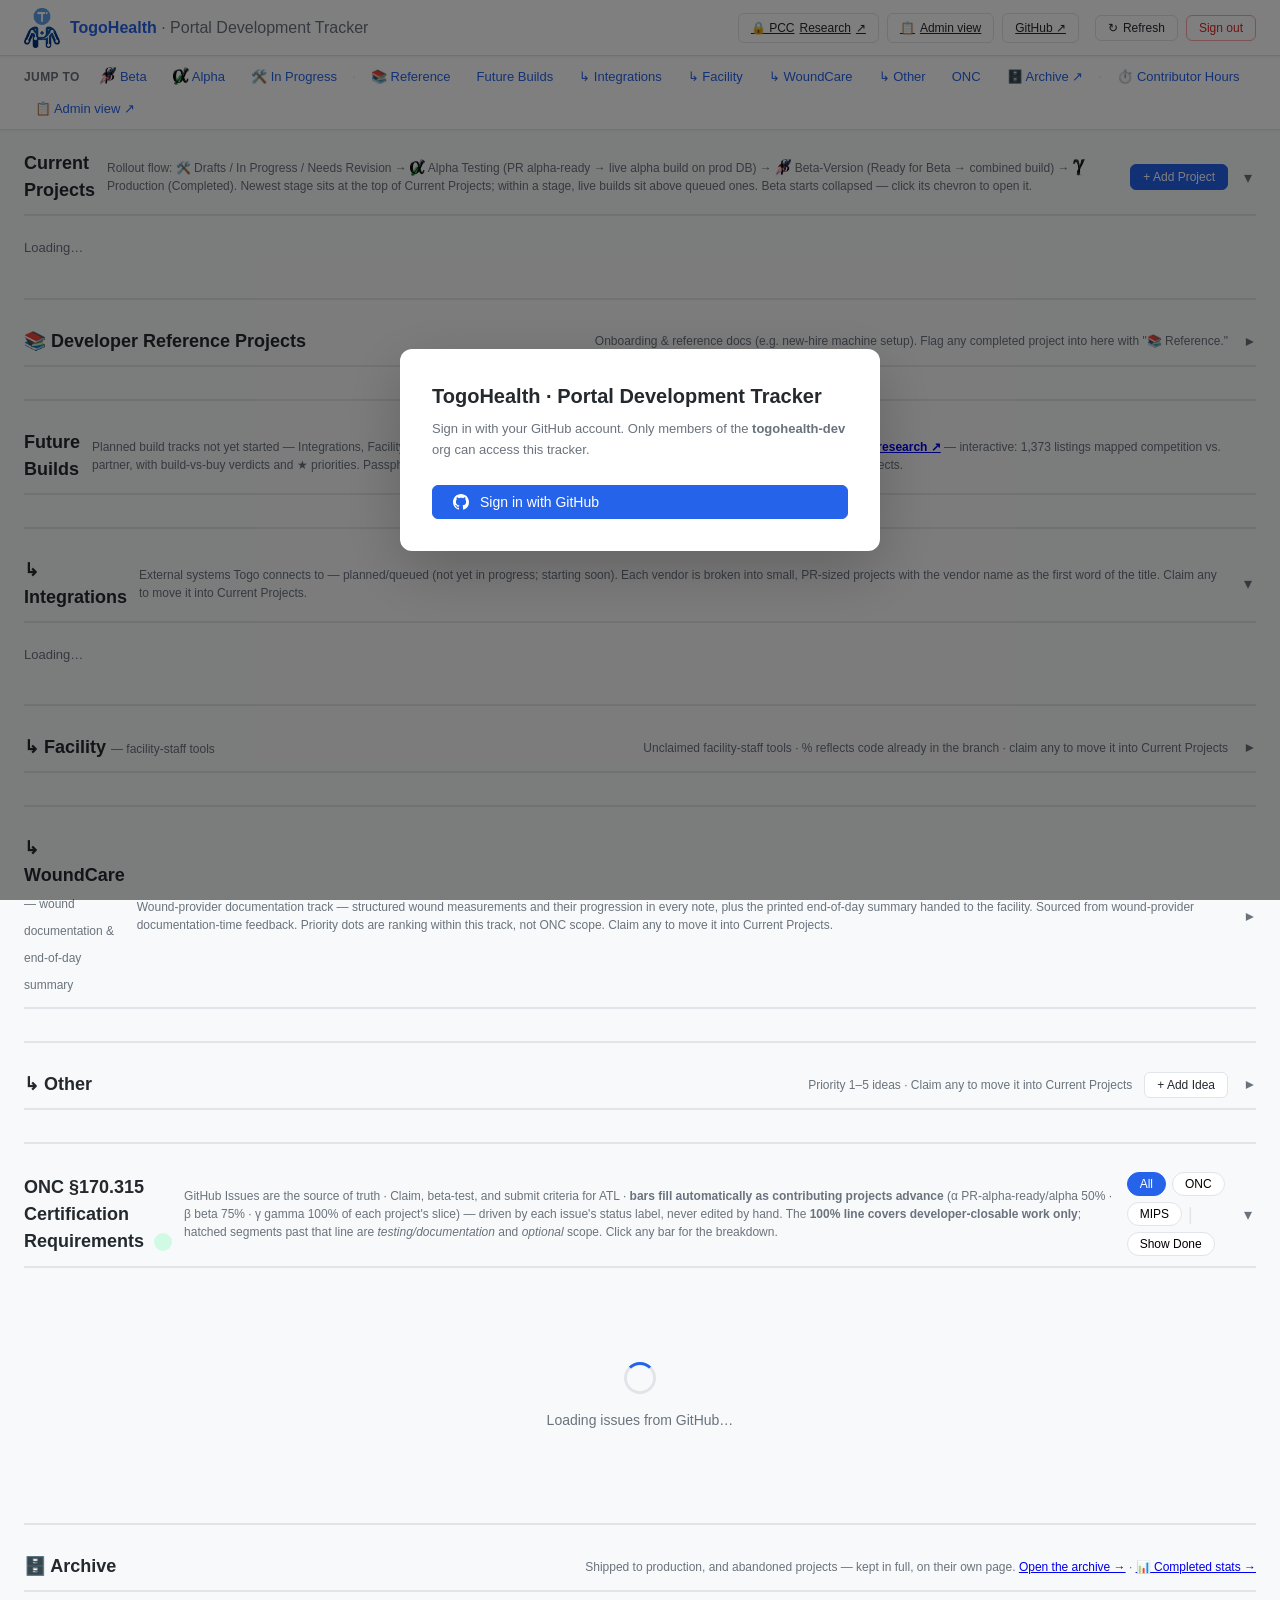
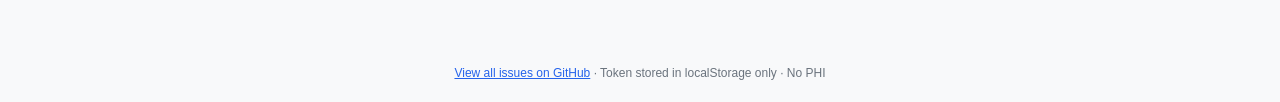
==== commit 4682653d: "Tracker: re-read GitHub every 60 seconds, in place The board goes stale the moment anyone else moves" ====
--- a/index.html
+++ b/index.html
@@ -344,6 +344,12 @@
   /* ── Add New Modal ── */
   #add-modal { position:fixed; inset:0; background:rgba(0,0,0,0.5); display:none; align-items:center; justify-content:center; z-index:200; }
   #add-modal.open { display:flex; }
+  /* A silent auto-refresh reuses the normal loaders, which each flip their own
+     spinner on and hide their section. Suppressing that here beats threading a
+     "silent" flag through seven loader functions, and cannot miss one. */
+  body.auto-refreshing #loading,
+  body.auto-refreshing [id$="-loading"] { display:none !important; }
+  body.auto-refreshing #content { display:block !important; }
   .modal-card { background:var(--surface); border-radius:12px; padding:28px; width:560px; max-width:94vw; max-height:90vh; overflow-y:auto; box-shadow:0 20px 60px rgba(0,0,0,0.2); }
   .modal-card h3 { font-size:17px; font-weight:700; margin-bottom:16px; }
   .modal-field { margin-bottom:14px; }
@@ -384,7 +390,8 @@
     <a href="https://togo-pcc-research.togohealth.workers.dev" target="_blank" class="btn btn-outline" title="PCC Marketplace research — passphrase required">🔒 PCC<span class="lbl-wide"> Research</span> ↗</a>
     <a href="admin-view.html" class="btn btn-outline" title="Admin view — what needs you, pipeline counts, and what's next in each bundle">📋<span class="lbl-wide"> Admin view</span></a>
     <a href="https://github.com/togohealth-dev/emr-beta/issues" target="_blank" class="btn btn-outline">GitHub ↗</a>
-    <button class="btn btn-outline" onclick="loadAll()" title="Refresh">↻<span class="lbl-wide"> Refresh</span></button>
+    <span id="last-updated" style="font-size:11px;color:var(--text-muted);align-self:center;white-space:nowrap" title="The board re-reads GitHub every 60 seconds"></span>
+    <button class="btn btn-outline" onclick="loadAll()" title="Refresh now">↻<span class="lbl-wide"> Refresh</span></button>
     <button class="btn btn-danger" onclick="clearToken()">Sign out</button>
   </div>
 </header>
@@ -1422,15 +1429,17 @@
 // Run a set of loaders while (a) showing the busy indicator and (b) preserving
 // the user's scroll position — so a submit doesn't jump the page to Wave 1 and
 // the user always sees that something is happening / when it finishes.
-async function refresh(loaders, label) {
+async function refresh(loaders, label, silent) {
   const y = window.scrollY;
-  setBusy(true, label || 'Updating…');
+  if (silent) document.body.classList.add('auto-refreshing');
+  else setBusy(true, label || 'Updating…');
   try {
     if (!currentUser) currentUser = await ghFetch('/user');
     await Promise.all(loaders.map(fn => fn()));
     try { refreshOncProgress(); } catch(e){ console.warn('ONC progress refresh failed', e); }
   } finally {
-    setBusy(false);
+    if (silent) document.body.classList.remove('auto-refreshing');
+    else setBusy(false);
     // restore twice: now and after layout settles, so late renders don't steal scroll
     window.scrollTo(0, y);
     requestAnimationFrame(() => window.scrollTo(0, y));
@@ -1440,6 +1449,66 @@
 // Full reload (initial load, manual Refresh button).
 async function loadAll() {
   await refresh([load, loadCurrentProjects, loadFutureIdeas, loadFacilityPortal, loadWoundCare, loadIntegrations, loadReferenceProjects]);
+  markUpdated();
+  startAutoRefresh();
+}
+
+// ── Auto-refresh ─────────────────────────────────────────────────────────────
+// The board is read far more than it is edited and goes stale the moment anyone
+// else moves a card, so re-fetch on a 60s cycle and re-render in place.
+//
+// Two pieces of state survive a re-render for free and are worth knowing about:
+// scroll, because refresh() already restores it, and the section / stage
+// accordions, because their open-closed state lives in localStorage and is
+// re-applied on render. What a re-render CANNOT restore is text someone is
+// part-way through typing — so a tick is skipped outright while a field has
+// focus or a dialog is open. A refresh that eats a half-written note is far
+// worse than one that lands a minute late.
+const AUTO_REFRESH_MS = 60000;
+const OVERLAY_IDS = ['add-modal', 'notes-modal', 'beta-modal'];
+let autoTimer = null;
+
+/** Why this tick should be skipped, or null to go ahead. */
+function autoRefreshBlockedBy() {
+  if (document.hidden) return 'tab hidden';
+  if (!getToken()) return 'signed out';
+  if (_busy > 0) return 'a save is already running';
+  const a = document.activeElement;
+  if (a && (a.isContentEditable || /^(INPUT|TEXTAREA|SELECT)$/.test(a.tagName))) return 'typing';
+  for (const id of OVERLAY_IDS) {
+    const el = document.getElementById(id);
+    if (el && getComputedStyle(el).display !== 'none') return 'a dialog is open';
+  }
+  return null;
+}
+
+async function autoRefreshTick() {
+  if (autoRefreshBlockedBy()) return;   // no retry needed — the next tick comes round
+  try {
+    await refresh(
+      [load, loadCurrentProjects, loadFutureIdeas, loadFacilityPortal,
+       loadWoundCare, loadIntegrations, loadReferenceProjects],
+      null, true);
+    markUpdated();
+  } catch (e) {
+    // Stay silent: a failed background poll must not throw an error banner over
+    // a page the user is reading. The next tick retries.
+    console.warn('auto-refresh failed', e);
+  }
+}
+
+function startAutoRefresh() {
+  if (autoTimer) return;
+  autoTimer = setInterval(autoRefreshTick, AUTO_REFRESH_MS);
+  // Returning to the tab should not mean waiting out the rest of the interval.
+  document.addEventListener('visibilitychange', () => {
+    if (!document.hidden) autoRefreshTick();
+  });
+}
+
+function markUpdated() {
+  const el = document.getElementById('last-updated');
+  if (el) el.textContent = 'updated ' + new Date().toLocaleTimeString([], { hour: 'numeric', minute: '2-digit' });
 }
 
 // Lighter reloads after a row action — skip sections that action can't change,
@@ -1538,8 +1607,14 @@
       const estMatch = (issue.body||'').match(/Coding estimate:\s*(\d+(?:\.\d+)?)\s*h/i);
       const codingEst = estMatch ? estMatch[1] + 'h' : null;
       // Same `**Track:**` convention WoundCare already groups by — one shared mechanism, not a second one.
+      // Failing that, a bundle title ("Command 8/36 · …") already names its own track, so read it
+      // from there rather than dropping 39 cards into Uncategorised for want of one body line.
+      // `bundleOf` reports the bare `[N/M]` form as track "[]", which is not a name — skip it.
       const trackMatch = (issue.body||'').match(/\*\*Track:\*\*\s*([^\n*]+)/i);
-      const track = trackMatch ? trackMatch[1].trim() : null;
+      const titleTrack = bundleOf(issue.title)?.track;
+      const track = trackMatch ? trackMatch[1].trim()
+                  : (titleTrack && titleTrack !== '[]') ? titleTrack
+                  : null;
       return { number: issue.number, title: issue.title, body: issue.body||'', url: issue.html_url, labels, priority, oncRefs, assignees: (issue.assignees||[]).map(a=>a.login), codingEst, track, commentCount: issue.comments };
     });
     // Priority alone scattered bundles — Documents 10/16 (priority-2) sat far above
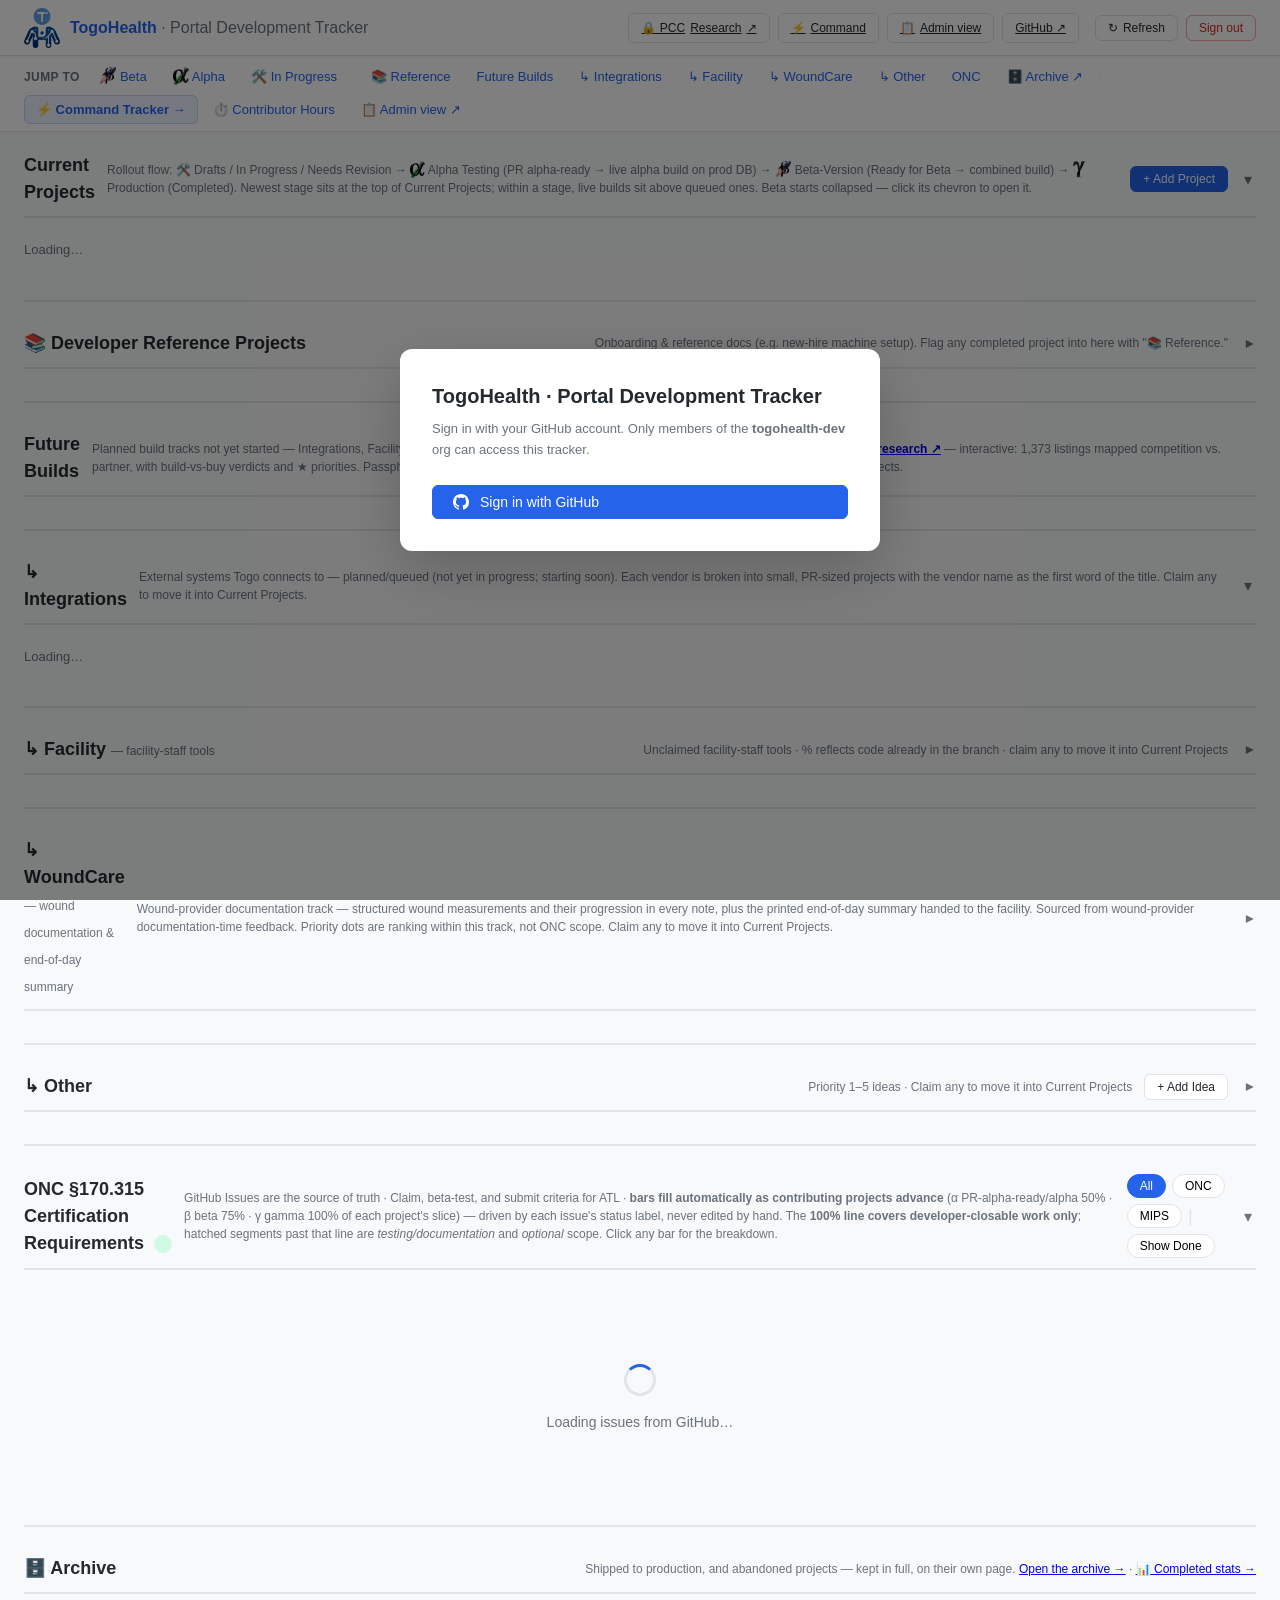
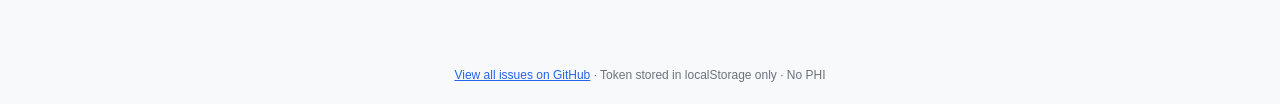
==== commit 336ef52e: "Split the Command tracker onto its own page, keyed on the ship path Two boards now, one per question" ====
--- a/index.html
+++ b/index.html
@@ -41,6 +41,14 @@
   .section-nav a { font-size: 13px; color: var(--primary); cursor: pointer; padding: 4px 11px; border-radius: 6px; text-decoration: none; font-weight: 500; }
   .section-nav a:hover { background: #eef2ff; }
   .section-block { scroll-margin-top: 108px; }
+  /* ── Board switch ──
+     The two trackers are siblings, not a page and a subpage, so the link from
+     each to the other is styled as a distinct control rather than blending into
+     the row of section jumps beside it. */
+  .board-switch { font-weight:700 !important; background:#eef2ff; border:1px solid #c7d2fe;
+                  color:var(--primary) !important; border-radius:6px; padding:4px 11px !important; }
+  .board-switch:hover { background:#e0e7ff !important; }
+
   .header-left { display: flex; align-items: center; gap: 12px; min-width: 0; }
   .header-left img { flex-shrink: 0; }   /* never let the logo get squeezed to nothing */
   .logo { font-weight: 700; font-size: 16px; color: var(--primary); white-space: nowrap; overflow: hidden; text-overflow: ellipsis; }
@@ -388,6 +396,7 @@
   </div>
   <div class="header-right">
     <a href="https://togo-pcc-research.togohealth.workers.dev" target="_blank" class="btn btn-outline" title="PCC Marketplace research — passphrase required">🔒 PCC<span class="lbl-wide"> Research</span> ↗</a>
+    <a href="command.html" class="btn btn-outline" title="Command — the business-ops product outside the portal. Separate board, separate ship rules.">⚡<span class="lbl-wide"> Command</span></a>
     <a href="admin-view.html" class="btn btn-outline" title="Admin view — what needs you, pipeline counts, and what's next in each bundle">📋<span class="lbl-wide"> Admin view</span></a>
     <a href="https://github.com/togohealth-dev/emr-beta/issues" target="_blank" class="btn btn-outline">GitHub ↗</a>
     <span id="last-updated" style="font-size:11px;color:var(--text-muted);align-self:center;white-space:nowrap" title="The board re-reads GitHub every 60 seconds"></span>
@@ -411,6 +420,7 @@
   <a onclick="jumpTo('onc')" title="Certification progress, weighted by each project's live stage">ONC<span id="onc-nav-pct"></span></a>
   <a href="archive.html" title="Completed production projects and abandoned ones">🗄️ Archive ↗</a>
   <span style="color:var(--border)">·</span>
+  <a href="command.html" class="board-switch" title="Command — the business-ops product outside the portal. Its own board: command-only work ships localhost→gamma without Scott.">⚡ Command Tracker →</a>
   <a href="contributors.html" title="Coding hours per person, measured from the contributed code">⏱️ Contributor Hours</a>
   <a href="admin-view.html" title="Admin view — what needs you, pipeline counts, what's next in each bundle">📋 Admin view ↗</a>
 </nav>
@@ -612,6 +622,17 @@
     <div class="modal-field">
       <label>PR Link (optional — can add later)</label>
       <input type="url" id="m-pr" placeholder="https://github.com/togohealth-dev/emr-beta/pull/…">
+    </div>
+    <div class="modal-field">
+      <label><input type="checkbox" id="m-command" onchange="updateCommandNote()" style="width:auto;margin-right:6px">This is <strong>Command</strong> work (outside the portal)</label>
+      <div class="modal-onc-note" id="m-command-note" style="display:none">
+        ⚡ Labels this <code>command</code> and swaps the Claude prompt for the Command lane's rules —
+        <code>~/claude/command/</code> MD files, no Scott review, and branch → PR → confirm you ran it on
+        localhost → merge your own.<br>
+        <strong>It will appear on the <a href="command.html">Command Tracker</a>, not here</strong> — unless it
+        touches the portal, in which case label it <code>portal-integration</code>: it keeps the full
+        localhost→alpha→beta→gamma path through Scott and stays on both boards.
+      </div>
     </div>
     <div class="modal-field">
       <label><input type="checkbox" id="m-assign" checked style="width:auto;margin-right:6px">Assign to me</label>
@@ -1366,6 +1387,15 @@
     const data = await resp.json();
     if (data.access_token) {
       localStorage.setItem('gh_pat', data.access_token);
+      // The OAuth app's callback is this directory, not a page, so a sign-in
+      // begun on command.html always lands back here. Hand it back rather than
+      // silently dumping the user on a board they weren't looking at.
+      const ret = sessionStorage.getItem('oauth_return');
+      sessionStorage.removeItem('oauth_return');
+      if (ret && /^[a-z0-9-]+\.html$/i.test(ret) && ret !== 'index.html') {
+        location.replace(ret);
+        return true;
+      }
       return true;
     }
     showAuthError(data.error_description || data.error || 'GitHub auth failed — please try again.');
@@ -1565,12 +1595,37 @@
   } catch { betaVersionUrl = null; }
 }
 
+// ── Command split ─────────────────────────────────────────────────────────────
+// Command is a separate product with a separate board: command.html, driven by
+// the same `command`-labelled issues in this repo. This page stops rendering
+// them — with one carve-out.
+//
+// Greg's rule (2026-09-16): a Command card carries exactly one ship path.
+//   `command-only`        does not touch the portal → localhost→gamma, and any
+//                         developer can push it. Nothing here for this board.
+//   `portal-integration`  touches the portal → localhost→alpha→beta→gamma,
+//                         pushed through Scott. That is THIS board's flow.
+//
+// So a card labelled `command` + `portal-integration` is portal code, and every
+// mechanism it needs (the shared alpha URL, the Beta-Version config issue, the
+// review ping) lives here. Those stay, where they can actually be staged; the
+// Command board shows them read-only with a link back. Everything else Command
+// goes to command.html.
+//
+// To hide Command work absolutely, drop the `portal-integration` clause below —
+// but know that it takes those builds off the only board that can stage them.
+function isCommandOwned(labels) {
+  const l = labels || [];
+  return l.includes('command') && !l.includes('portal-integration');
+}
+
 async function loadCurrentProjects() {
   document.getElementById('cp-loading').style.display = 'block';
   document.getElementById('cp-content').style.display = 'none';
   try {
     await loadBetaVersionUrl();
-    const raw = await ghFetchAll(`/repos/${REPO}/issues?labels=current-project&state=all&per_page=100`);
+    const raw = (await ghFetchAll(`/repos/${REPO}/issues?labels=current-project&state=all&per_page=100`))
+      .filter(i => !isCommandOwned(i.labels.map(l => l.name)));
     // Fetch latest comment for each open project (for Scott's feedback / beta URL)
     currentProjects = await Promise.all(raw.map(async issue => {
       const labels = issue.labels.map(l => l.name);
@@ -1599,7 +1654,8 @@
   document.getElementById('fi-loading').style.display = 'block';
   document.getElementById('fi-content').style.display = 'none';
   try {
-    const raw = await ghFetchAll(`/repos/${REPO}/issues?labels=future-idea&state=open&per_page=100`);
+    const raw = (await ghFetchAll(`/repos/${REPO}/issues?labels=future-idea&state=open&per_page=100`))
+      .filter(i => !isCommandOwned(i.labels.map(l => l.name)));
     futureIdeas = raw.map(issue => {
       const labels = issue.labels.map(l => l.name);
       const priority = +(labels.find(l=>l.startsWith('priority-'))?.slice(9)||'2');
@@ -3045,7 +3101,7 @@
       body: JSON.stringify({ title: title.trim(), body, labels, assignees: mode === 'current' ? [currentUser.login] : [] })
     });
     // Build the combined Claude prompt and copy it so it's ready to paste.
-    const prompt2 = buildProjectPrompt({ number: issue.number, title: title.trim(), body, url: issue.html_url, oncRefs: src.oncRefs || [] });
+    const prompt2 = buildProjectPrompt({ number: issue.number, title: title.trim(), body, url: issue.html_url, oncRefs: src.oncRefs || [], labels });
     copyToClipboard(prompt2);
     toast(`Created #${issue.number} in ${mode === 'future' ? 'Future Ideas' : 'Current Projects'} · Claude prompt copied`);
     await loadAll();
@@ -3118,6 +3174,14 @@
   document.getElementById('m-priority-field').style.display = 'none';
 }
 
+function updateCommandNote() {
+  const on = document.getElementById('m-command').checked;
+  document.getElementById('m-command-note').style.display = on ? 'block' : 'none';
+  // Command work is not ONC-certified portal work; the criteria picker is noise there.
+  const oncField = document.getElementById('m-onc').closest('.modal-field');
+  if (oncField) oncField.style.display = on ? 'none' : '';
+}
+
 function updateOncNote() {
   const sel = document.getElementById('m-onc');
   const selected = [...sel.selectedOptions].map(o=>o.value).filter(Boolean);
@@ -3149,9 +3213,13 @@
   const prSection  = prUrl ? `\n\n**PR:** ${prUrl}` : '';
   const body = `${desc}${oncSection}${prSection}\n\n---\n*Est: ${hours||'?'}h · Type: ${type}*`;
 
+  const isCommand = document.getElementById('m-command').checked;
   const labels = addModalMode === 'future'
     ? ['future-idea', type, `priority-${priority}`]
     : ['current-project', type, 'status:in-progress'];
+  // Command work is labelled at creation so it picks up the Command prompt and
+  // sorts with the rest of the Command bundle (umbrella #754).
+  if (isCommand) labels.push('command');
 
   try {
     const issue = await ghFetch(`/repos/${REPO}/issues`, {
@@ -3165,7 +3233,7 @@
       })
     });
     // Generate prompt before loading (uses currentProjects snapshot)
-    pendingProjectPrompt = buildProjectPrompt({ number: issue.number, title, body, url: issue.html_url, oncRefs: oncSel });
+    pendingProjectPrompt = buildProjectPrompt({ number: issue.number, title, body, url: issue.html_url, oncRefs: oncSel, labels });
     // Show success state inside modal (don't close yet)
     document.querySelectorAll('#add-modal .modal-field, #add-modal .modal-row').forEach(el => el.style.display = 'none');
     document.getElementById('modal-form-actions').style.display = 'none';
@@ -3181,7 +3249,64 @@
 }
 
 // ── Project Prompt ────────────────────────────────────────────────────────────
+// Command projects live outside the portal and follow a different set of rules,
+// so they get a different prompt. Pointing the session at ~/claude/command/'s MD
+// files is the whole mechanism: GitHub Free cannot enforce the branch/PR rule on
+// a private repo, so the instruction has to travel with the work.
+function buildCommandProjectPrompt(proj) {
+  const firstLine = (proj.body||'').split('\n').filter(l=>l.trim()).slice(0,6).join('\n');
+  const activeCommand = currentProjects
+    .filter(p => p.status !== 'done' && p.status !== 'abandoned' && (p.labels||[]).includes('command'))
+    .map(p => `  - #${p.number} "${p.title}" [${p.status}]`)
+    .join('\n') || '  - None currently in progress';
+
+  return `Session topic: Building "${proj.title}"
+GitHub Issue: https://github.com/togohealth-dev/emr-beta/issues/${proj.number}
+Lane: COMMAND — outside the portal. Open the session in ~/claude/command/.
+
+━━━ BEFORE WRITING ANY CODE — READ THESE IN ORDER ━━━
+1. ~/claude/command/CLAUDE.md
+   → lane rules, and HOW WORK REACHES PRODUCTION IN THIS LANE
+2. ~/claude/command/command-app/CLAUDE.md
+   → review & deploy, what Command may do with portal data, the patient-data line
+3. ~/claude/command/projects/docs/website-runbook.md   (marketing-site work only)
+4. The repo's own MIGRATION-NOTES.md, if you are touching togohealth-web
+
+─── WHAT THIS BUILD DOES ─────────────────────────────
+${firstLine}
+
+─── OTHER COMMAND WORK IN FLIGHT (do not duplicate) ──
+${activeCommand}
+
+─── HOW THIS SHIPS ───────────────────────────────────
+Branch → pull request → tick "I ran it on localhost" in the PR description and
+say what you clicked through → CI green → merge your own PR. No reviewer gate:
+your statement that you actually tested it IS the gate.
+
+Do NOT push straight to main. The one exception is an emergency fix for a broken
+site, and the commit message must say so. A workflow flags every direct push.
+
+⚠️ GitHub does not enforce this — the org is on the Free plan, where branch
+protection and rulesets refuse on private repos. The rule lives in the MD files
+above. Read them; they are the enforcement.
+
+─── THE TWO HARD LIMITS ──────────────────────────────
+1. **Patient data.** Nothing patient-identifying lives outside the portal. Read
+   from the portal, manipulate in Command, link back — never write to the portal,
+   and never store a patient identifier here. Anything touching patient data
+   needs Scott's review; everything else does not.
+2. **Editing the portal** — its code, its database, its UI — needs Scott AND the
+   localhost→alpha→beta→gamma flow. If the build starts reaching into the portal,
+   stop and say so.
+
+─── BEFORE WRITING CODE — STATE OUT LOUD ────────────
+1. Which of the MD files above did you read, and which rule in them applies here?
+2. Does this touch patient data or edit the portal? (If yes → Scott, and say so now.)
+3. Full implementation plan — wait for approval before executing.`;
+}
+
 function buildProjectPrompt(proj) {
+  if ((proj.labels||[]).includes('command')) return buildCommandProjectPrompt(proj);
   const oncContext = (proj.oncRefs||[]).length
     ? proj.oncRefs.map(id => {
         const c = CTX[id];
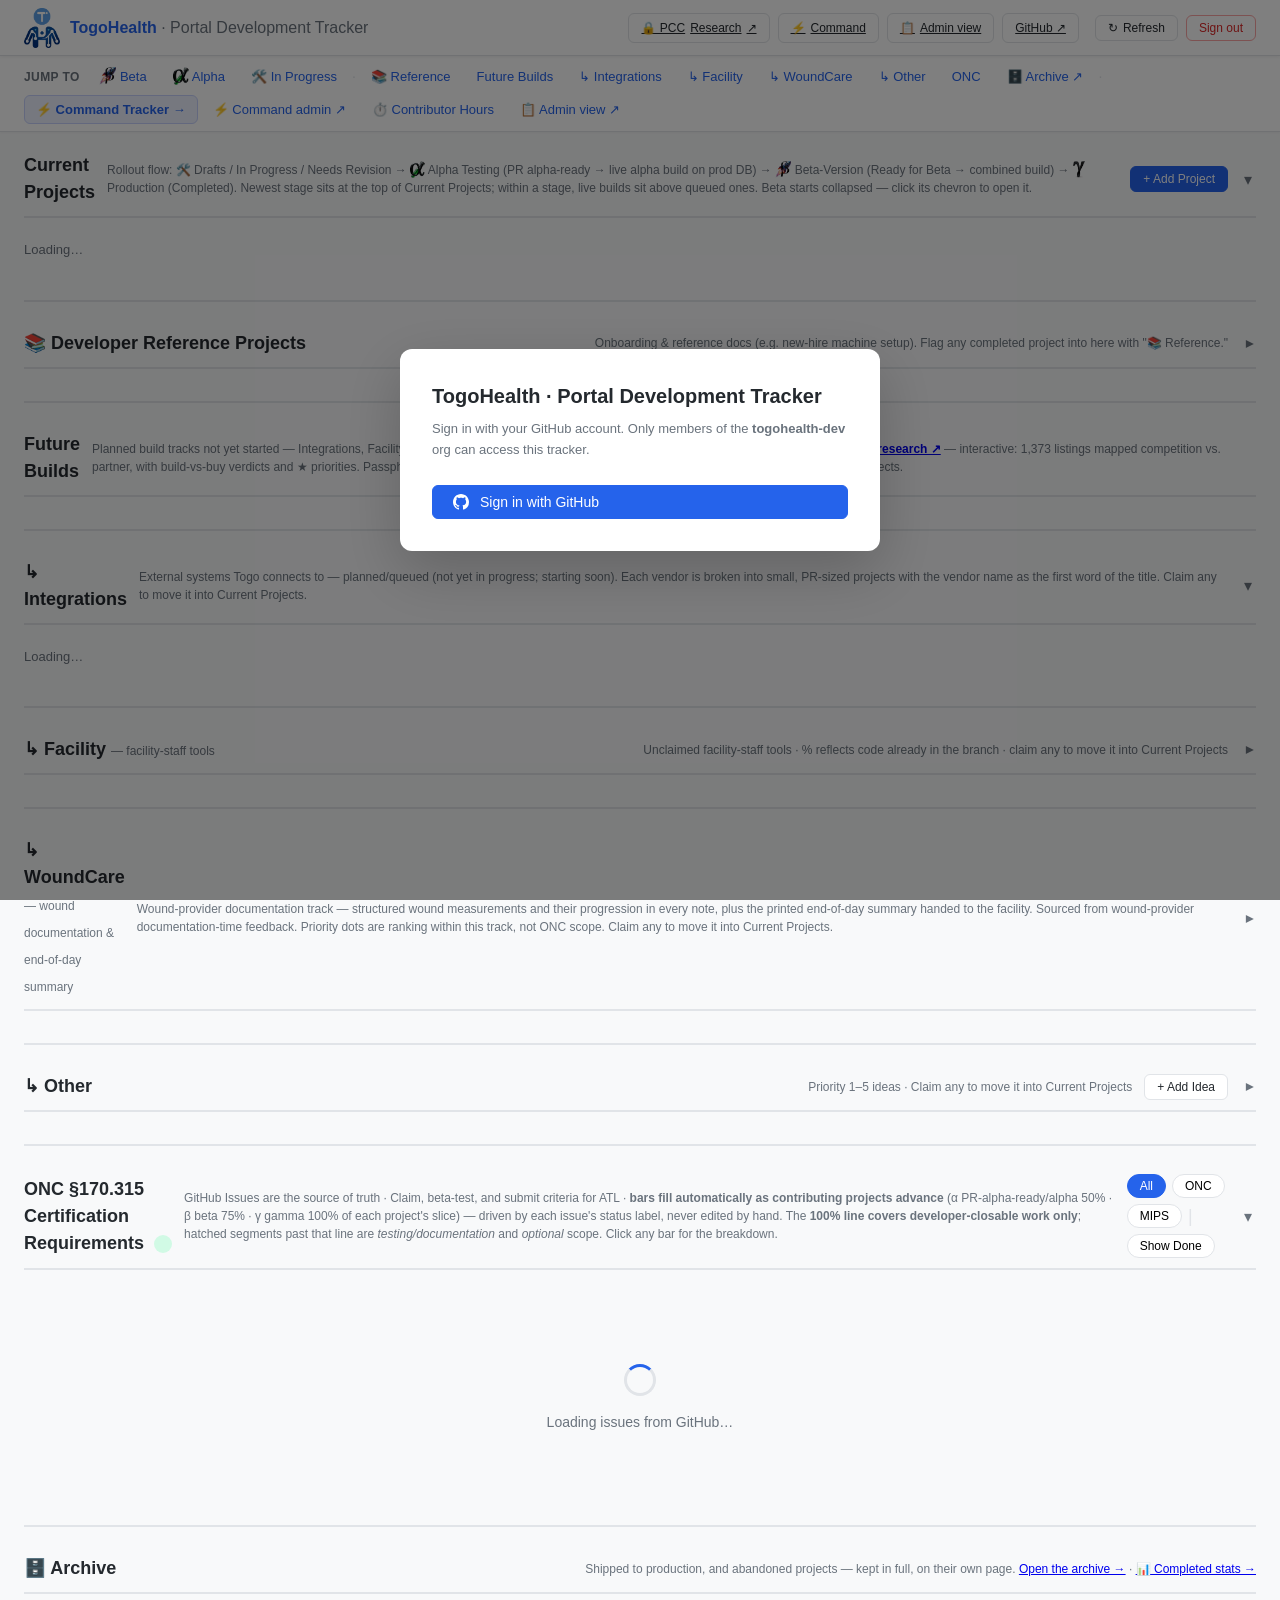
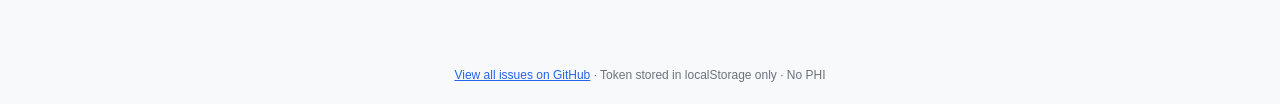
==== commit 2df8bcb9: "Command admin view: who we're waiting on, and whether the rule is holding The portal has admin-view." ====
--- a/index.html
+++ b/index.html
@@ -421,6 +421,7 @@
   <a href="archive.html" title="Completed production projects and abandoned ones">🗄️ Archive ↗</a>
   <span style="color:var(--border)">·</span>
   <a href="command.html" class="board-switch" title="Command — the business-ops product outside the portal. Its own board: command-only work ships localhost→gamma without Scott.">⚡ Command Tracker →</a>
+  <a href="command-admin.html" title="Command's admin view — who we're waiting on, and whether the ship-path rule is holding">⚡ Command admin ↗</a>
   <a href="contributors.html" title="Coding hours per person, measured from the contributed code">⏱️ Contributor Hours</a>
   <a href="admin-view.html" title="Admin view — what needs you, pipeline counts, what's next in each bundle">📋 Admin view ↗</a>
 </nav>
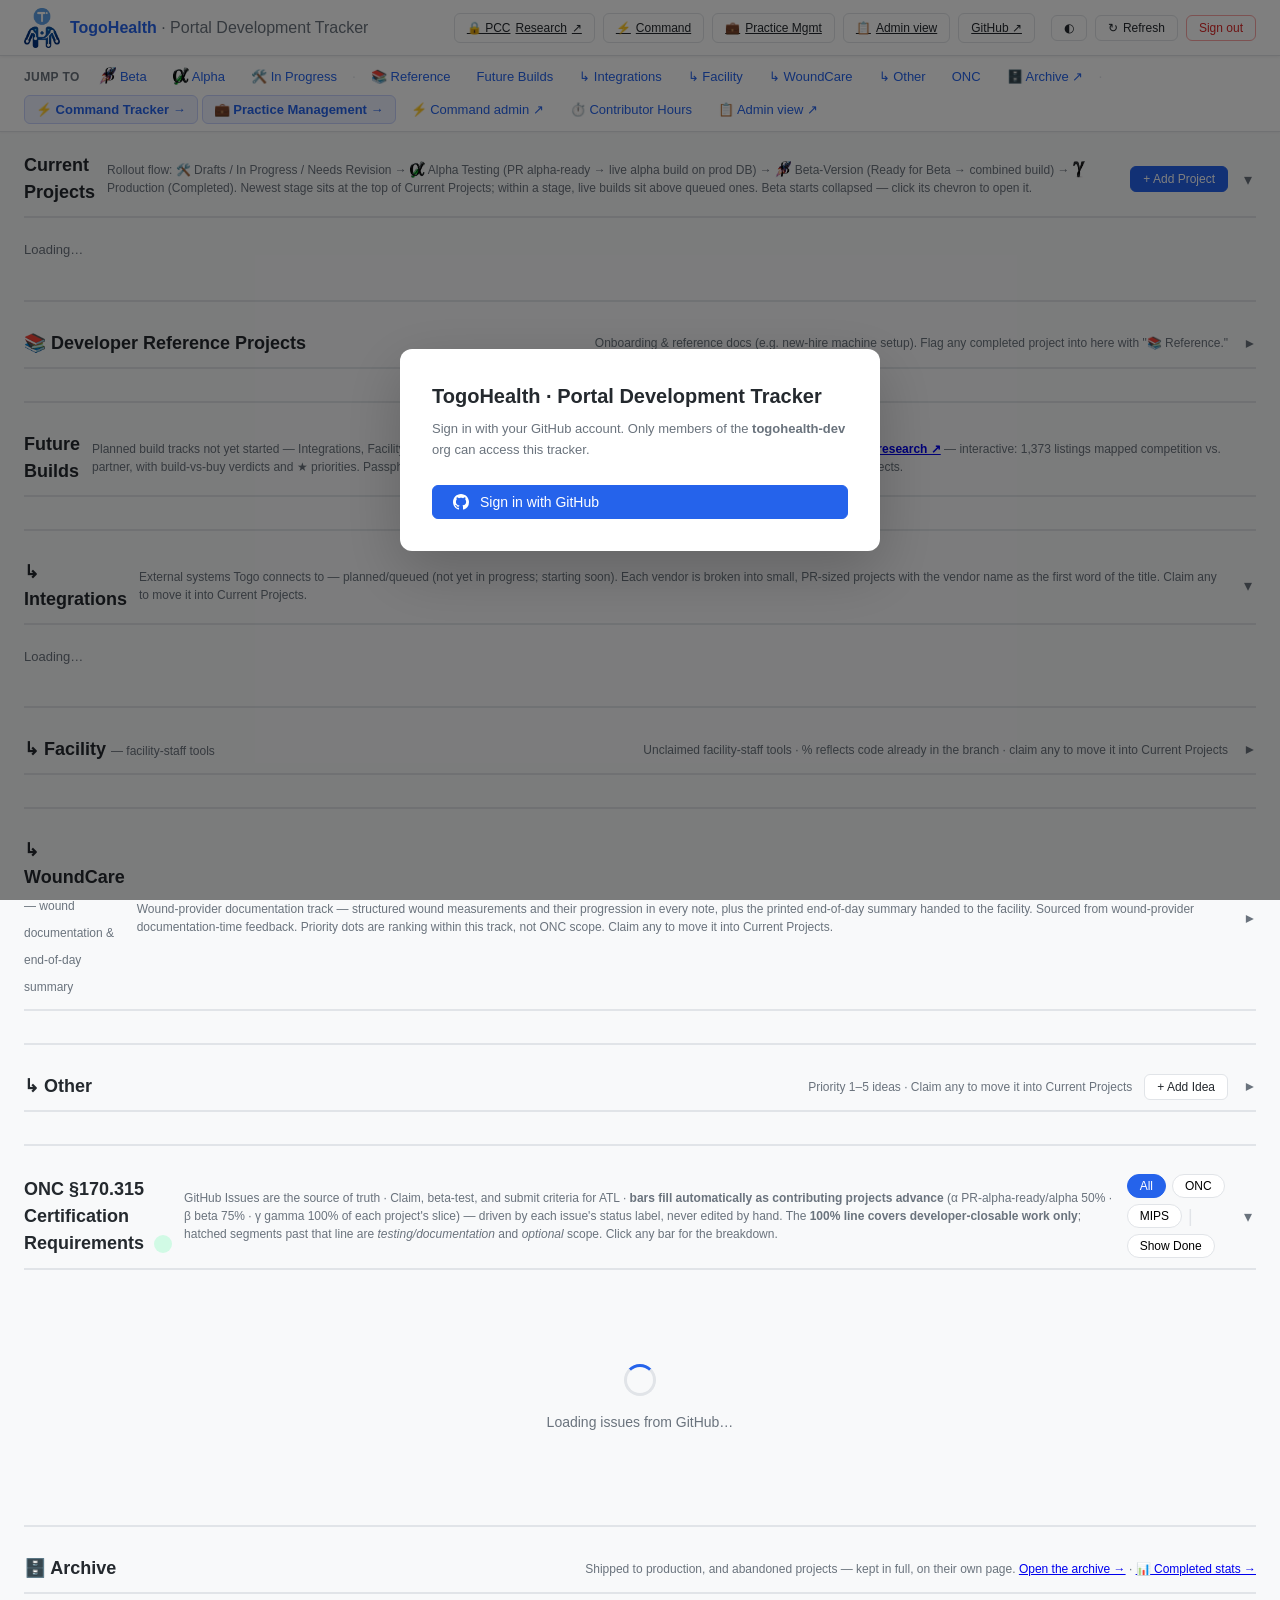
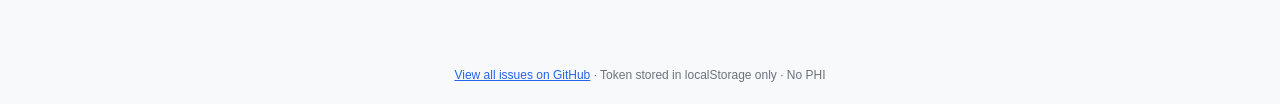
==== commit b53c57c9: "Tracker: Practice Management board + links from Portal and Command (#2) Adds practice-mgmt.html (bil" ====
--- a/index.html
+++ b/index.html
@@ -3,6 +3,7 @@
 <head>
 <meta charset="UTF-8">
 <meta name="viewport" content="width=device-width, initial-scale=1.0">
+<script src="theme.js"></script>
 <link rel="icon" type="image/png" href="icons/togo-favicon.png"><link rel="apple-touch-icon" href="icons/togo-favicon.png">
 <title>TogoHealth · Portal Development Tracker</title>
 <style>
@@ -305,6 +306,12 @@
   /* Tiered sub-sections inside a Current-Projects group: a small gap + a quiet label
      separate the "live" tier (deploy link / in the shared build) from the "queued" tier. */
   tr.cp-tier-gap td { height:12px; padding:0; border:none; background:transparent; }
+  .cp-tier-link { color: var(--text); cursor: pointer; text-decoration: none; border-bottom: 1px dashed var(--border); }
+  .cp-tier-link:hover { color: var(--primary); border-bottom-color: var(--primary); }
+  .cp-tier-count { font-size: 11px; font-weight: 600; color: var(--text-muted); margin-left: 4px; }
+  @keyframes cp-tier-flash { from { background: var(--wave1-border); } to { background: transparent; } }
+  tr.cp-tier-flash td { animation: cp-tier-flash 1.4s ease-out; }
+  tr.cp-tier-note { scroll-margin-top: 140px; }
   tr.cp-tier-note td { font-size:10.5px; font-weight:700; letter-spacing:.04em; text-transform:uppercase;
     color:var(--text-muted); background:transparent; border:none; padding:2px 8px 4px; }
   /* Integrations vendor group header (jump-bar anchors) */
@@ -397,9 +404,11 @@
   <div class="header-right">
     <a href="https://togo-pcc-research.togohealth.workers.dev" target="_blank" class="btn btn-outline" title="PCC Marketplace research — passphrase required">🔒 PCC<span class="lbl-wide"> Research</span> ↗</a>
     <a href="command.html" class="btn btn-outline" title="Command — the business-ops product outside the portal. Separate board, separate ship rules.">⚡<span class="lbl-wide"> Command</span></a>
+    <a href="practice-mgmt.html" class="btn btn-outline" title="Practice Management — billing, credentialing and financial reports across the Portal and Command boards">💼<span class="lbl-wide"> Practice Mgmt</span></a>
     <a href="admin-view.html" class="btn btn-outline" title="Admin view — what needs you, pipeline counts, and what's next in each bundle">📋<span class="lbl-wide"> Admin view</span></a>
     <a href="https://github.com/togohealth-dev/emr-beta/issues" target="_blank" class="btn btn-outline">GitHub ↗</a>
     <span id="last-updated" style="font-size:11px;color:var(--text-muted);align-self:center;white-space:nowrap" title="The board re-reads GitHub every 60 seconds"></span>
+    <button id="theme-btn" class="btn btn-outline" onclick="trackerTheme.cycle()" title="Theme">◐</button>
     <button class="btn btn-outline" onclick="loadAll()" title="Refresh now">↻<span class="lbl-wide"> Refresh</span></button>
     <button class="btn btn-danger" onclick="clearToken()">Sign out</button>
   </div>
@@ -421,6 +430,7 @@
   <a href="archive.html" title="Completed production projects and abandoned ones">🗄️ Archive ↗</a>
   <span style="color:var(--border)">·</span>
   <a href="command.html" class="board-switch" title="Command — the business-ops product outside the portal. Its own board: command-only work ships localhost→gamma without Scott.">⚡ Command Tracker →</a>
+  <a href="practice-mgmt.html" class="board-switch" title="Practice Management — billing, credentialing and financial reports, gathered from the Portal and Command boards">💼 Practice Management →</a>
   <a href="command-admin.html" title="Command's admin view — who we're waiting on, and whether the ship-path rule is holding">⚡ Command admin ↗</a>
   <a href="contributors.html" title="Coding hours per person, measured from the contributed code">⏱️ Contributor Hours</a>
   <a href="admin-view.html" title="Admin view — what needs you, pipeline counts, what's next in each bundle">📋 Admin view ↗</a>
@@ -751,7 +761,72 @@
   <span class="busy-spin" style="display:inline-block;width:13px;height:13px;border:2px solid rgba(255,255,255,0.35);border-top-color:#fff;border-radius:50%;animation:busyspin 0.7s linear infinite"></span>
   <span id="busy-text">Updating…</span>
 </div>
-<style>@keyframes busyspin{to{transform:rotate(360deg)}}</style>
+<style>@keyframes busyspin{to{transform:rotate(360deg)}}  /* ── Dark theme ── set by theme.js (auto = sunset→sunrise, from the viewer's time zone).
+     Light mode is untouched: everything below only applies under html[data-theme="dark"]. */
+  html[data-theme="dark"] {
+    --bg: #0d1117; --surface: #161b22; --border: #30363d;
+    --text: #e6edf3; --text-muted: #8b949e;
+    --primary: #4493f8; --primary-hover: #6aa8fa;
+    --green-bright: #3fb950; --green-atl: #2ea043; --green-bg: #12301f;
+    --red: #f85149; --yellow: #d29922; --amber: #e3b341; --amber-bg: #3a2e12;
+    --purple: #a371f7; --purple-bg: #2a2140; --orange: #f0883e; --orange-bg: #3d2614;
+    --gray: #8b949e;
+    --wave1-bg: #121d2f; --wave1-border: #1f3a64;
+    --wave2-bg: #11241a; --wave2-border: #1f4d32;
+    --wave3-bg: #2a2611; --wave3-border: #5c5214;
+    --wave4-bg: #24152b; --wave4-border: #4a2c5c;
+  }
+  html[data-theme="dark"] img[src$="togo-logo.png"] { filter: brightness(1.15); }
+  /* Generated from every stylesheet rule that hardcodes a colour: light panels → dark
+     tints of the same hue, dark text → lighter, pale borders → muted. */
+  html[data-theme="dark"] .section-nav a:hover { background:#1b202f }
+  html[data-theme="dark"] .board-switch { background:#1b202f; border:1px solid #293977 }
+  html[data-theme="dark"] .board-switch:hover { background:#1d2233 !important }
+  html[data-theme="dark"] .btn-outline { background:var(--surface) }
+  html[data-theme="dark"] .btn-danger { background:var(--surface); border-color:#7d2d2d }
+  html[data-theme="dark"] .btn-danger:hover { background:#2e1a1a }
+  html[data-theme="dark"] .btn-copy { background:var(--surface); border-color:#362973 }
+  html[data-theme="dark"] .btn-copy:hover { background:#1d1a2e }
+  html[data-theme="dark"] .btn-copy.copied { border-color:#327349; background:#1b2f21 }
+  html[data-theme="dark"] .btn-amber { background:var(--surface) }
+  html[data-theme="dark"] .btn-purple { background:var(--surface); border-color:#3c2c7a }
+  html[data-theme="dark"] .btn-orange { background:var(--surface); border-color:#8a5e30 }
+  html[data-theme="dark"] .eval-alert { background:#302c1b }
+  html[data-theme="dark"] th { background:#1e2328 }
+  html[data-theme="dark"] tr.row-atl td { background:#1b2f21 }
+  html[data-theme="dark"] tr.row-beta-complete td { background:#302c1b }
+  html[data-theme="dark"] .s-not-started { background:#232529 }
+  html[data-theme="dark"] .s-in-progress { background:#1e2835; color:#8ca5eb }
+  html[data-theme="dark"] .s-done { background:#282a2f; color:#d2d8e1 }
+  html[data-theme="dark"] .badge-mips { background:#3a3522 }
+  html[data-theme="dark"] .onc-seg { background:#222732 }
+  html[data-theme="dark"] .onc-seg.seg-testing { background:repeating-linear-gradient(45deg,#232a35,#232a35 3px,#1e242f 3px,#1e242f 6px) }
+  html[data-theme="dark"] .onc-seg.seg-optional { background:repeating-linear-gradient(45deg,#282134,#282134 3px,#241c30 3px,#241c30 6px) }
+  html[data-theme="dark"] .sw.sw-testing { background:repeating-linear-gradient(45deg,#232a35,#232a35 3px,#1e242f 3px,#1e242f 6px) }
+  html[data-theme="dark"] .sw.sw-optional { background:repeating-linear-gradient(45deg,#282134,#282134 3px,#241c30 3px,#241c30 6px) }
+  html[data-theme="dark"] .onc-modal-card { background:var(--surface) }
+  html[data-theme="dark"] .onc-bar-lg .onc-seg { border-right:2px solid #474747 }
+  html[data-theme="dark"] .onc-detail-proj:hover { background:#1b212f }
+  html[data-theme="dark"] .onc-scope-box { background:#1a212e }
+  html[data-theme="dark"] .onc-row-nondev { background:#1a202c }
+  html[data-theme="dark"] .stats-link { background:#1b212f; border:1px solid #294077 }
+  html[data-theme="dark"] .proj-table-wrap th { background:#1e2328 }
+  html[data-theme="dark"] .proj-table-wrap tr:hover td { background:#191f2c }
+  html[data-theme="dark"] .ps-planning { background:#232529 }
+  html[data-theme="dark"] .ps-in-progress { background:#1e2835; color:#8ca5eb }
+  html[data-theme="dark"] .ps-pr-ready { background:#3a3522 }
+  html[data-theme="dark"] .ps-needs-revision { background:#331d1d }
+  html[data-theme="dark"] .ps-alpha { background:#213a35; color:#c1f4f0 }
+  html[data-theme="dark"] .ps-ready-prod { background:#1d2233 }
+  html[data-theme="dark"] tr.int-vgroup td { background:#1c2230 }
+  html[data-theme="dark"] .mention-bubble.ok { background:#1e3526; color:#c7f3d8; border:1px solid #397f52 }
+  html[data-theme="dark"] .mention-bubble.bad { background:#331d1d; color:#ed9b9b; border:1px solid #7d2d2d }
+  html[data-theme="dark"] .notify-suggest { background:var(--surface) }
+  html[data-theme="dark"] .notify-suggest .opt.hi { background:#1b242f }
+  html[data-theme="dark"] .ps-beta-version { background:#251d32; color:#cba3ed }
+  html[data-theme="dark"] .ps-abandoned { background:#232529 }
+  html[data-theme="dark"] .ps-done { background:#282a2f; color:#d2d8e1 }
+</style>
 
 <script>
 const REPO = 'togohealth-dev/emr-beta';
@@ -1242,7 +1317,8 @@
 
 const SCOTT = 'msdrigg';
 const TEAM = { 'morgan477':'Morgan', 'msdrigg':'Scott', 'Jordan-togoclaude':'Jordan', 'riley870':'Riley', 'gregbaird11':'Greg',
-               'edtogohealth':'Ed', 'hannah826':'Hannah', 'olivia328':'Olivia', 'Sam54539':'Sam', 'BronsonWilks':'Bronson', 'eellsworth1234':'Eric' };
+               'edtogohealth':'Ed', 'hannah826':'Hannah', 'olivia328':'Olivia', 'Sam54539':'Sam', 'BronsonWilks':'Bronson', 'eellsworth1234':'Eric',
+               'kayceemiller':'Kaycee', 'ruaduck':'Cris' };
 const teamName = login => TEAM[login] || login;
 
 // Keep the edit-modal Assignee dropdown in sync with TEAM. openEditModal assigns
@@ -1302,7 +1378,9 @@
   if (!p) return `<span style="color:var(--border);font-size:12px">—</span>`;
   return `<div class="priority p${p}" title="Priority ${p}">${[1,2,3,4,5].map(n=>`<div class="dot${n<=p?' on':''}"></div>`).join('')}</div>`;
 }
-function assigneeHtml(assignees) {
+function assigneeHtml(assignees, labels = []) {
+  if (!assignees?.length && labels.includes('status:in-progress'))
+    return `<span style="color:#dc2626;font-size:11px;font-weight:700" title="In progress with no owner — every in-progress card must be assigned">⚠ No owner</span>`;
   if (!assignees?.length) return `<span style="color:var(--border);font-size:12px">—</span>`;
   return `<span style="font-size:11px;font-weight:600">${assignees.map(teamName).join(', ')}</span>`;
 }
@@ -1324,6 +1402,36 @@
   // comment count captured at load. openNotes() fetches the thread on demand.
   const count = p.allComments ? p.allComments.length : (p.commentCount ?? 0);
   return `<button class="btn btn-outline btn-sm" onclick="openNotes(${p.number})" title="View and add notes" style="font-size:11px">💬${count?` <strong>${count}</strong>`:''}</button>`;
+}
+// Every session starts the worktree cleanup in the background and carries on: it
+// frees disk from cards that reached beta without holding up the build. The script
+// lives in the strategy repo so every developer's session runs the same code.
+function housekeepingBlock() {
+  return `
+━━━ AT SESSION START — CLEAN UP FINISHED WORK (in the background, don't wait) ━━━
+Launch with run_in_background, then go straight on to the claim step below:
+  f=~/.togohealth/worktree-cleanup/cleanup.py; mkdir -p "\${f%/*}"; gh api repos/togohealth-dev/strategy-sessions/contents/tools/worktree-cleanup.py --jq .content | base64 -d > "\$f.new" && [ -s "\$f.new" ] && mv "\$f.new" "\$f"; [ -f "\$f" ] && python3 "\$f" --apply --if-stale
+It removes worktrees for cards now in beta / closed / abandoned — only when nothing is uncommitted,
+unpushed or running in them. When it finishes, report in ≤3 lines: disk freed, worktrees removed,
+and any "Needs a look" items. Never force-remove anything it held — ask the user.
+`;
+}
+// Every Claude session claims its card before doing anything else. An in-progress
+// card must always have an owner, and the owner is whoever's session does the work,
+// so the claim runs as that person (`@me`), not as whoever copied the prompt.
+function claimBlock(n, extra = '') {
+  return `
+━━━ FIRST ACTION — CLAIM THIS CARD (before reading or editing anything) ━━━
+An in-progress card must always have an owner. As the person doing the work:
+  gh issue view ${n} --repo togohealth-dev/emr-beta --json assignees,labels
+- Labelled status:blocked → STOP. Do not claim it; tell the user why it is blocked.
+- Assigned to someone else → ask the user before taking it over.
+- Otherwise claim it:
+  gh issue edit ${n} --repo togohealth-dev/emr-beta --add-assignee @me --add-label status:in-progress ${extra}--remove-label status:draft --remove-label status:needs-revision
+Re-run the view and confirm your login is an assignee and status:in-progress is set.
+Then rename this session so it can be found again: "${n} <short topic>" (desktop app: the session-rename
+tool on self). Card numbers, not PR numbers; add a number if this session picks up another card.
+`;
 }
 function promptBtn(number, isFuture) {
   const fn = isFuture ? `copyFuturePrompt(${number})` : `copyProjectPrompt(${number})`;
@@ -1773,11 +1881,11 @@
     rows += groups[k].map(p => `<tr id="proj-${p.number}">
       <td style="font-size:12px;font-weight:600;white-space:nowrap">${p.url ? `<a href="${p.url}" target="_blank" style="color:var(--text-muted);text-decoration:none" title="Open issue #${p.number} on GitHub">#${p.number}</a>` : `#${p.number}`}</td>
       <td>
-        ${p.rank ? `<span class="badge" style="background:#fef3c7;color:#92400e;border:1px solid #fde68a;font-size:11px;padding:1px 6px;margin-right:6px" title="Stated build order — ${p.rank === 1 ? 'most important build in this track' : 'rank ' + p.rank}">★${p.rank}</span>` : ''}<a class="proj-title" href="${p.url}" target="_blank">${esc(p.title)}</a>
+        ${p.rank ? `<span class="badge" style="background:var(--amber-bg);color:var(--amber);border:1px solid #fde68a;font-size:11px;padding:1px 6px;margin-right:6px" title="Stated build order — ${p.rank === 1 ? 'most important build in this track' : 'rank ' + p.rank}">★${p.rank}</span>` : ''}<a class="proj-title" href="${p.url}" target="_blank">${esc(p.title)}</a>
         <div class="proj-desc">${esc(wcBlurb(p.body))}</div>
       </td>
       <td>${dotsHtml(p.priority)}</td>
-      <td>${assigneeHtml(p.assignees)}</td>
+      <td>${assigneeHtml(p.assignees, p.labels)}</td>
       <td>${estHtml(p.codingEst)}</td>
       <td>${notesHtml(p)}</td>
       <td><div class="actions">
@@ -1974,7 +2082,8 @@
 // shared build), the lower tier is "queued" (ready but not yet deployed/promoted).
 //  • Beta-Version: [in the combined Beta-Version] — gap — [Ready for Beta, queued]
 //  • Alpha Testing: [live alpha builds on prod DB] — gap — [PR alpha-ready, awaiting deploy]
-//  • In Progress / Needs Revision / Drafts: [in progress + needs revision] — gap — [drafts]
+//  • In Progress / Needs Revision / Drafts: [in progress] — gap — [needs revision] — gap — [drafts]
+//    Each word of that title is a link that scrolls to its own tier.
 const CP_GROUPS = [
   // Newest stage first: Beta → Alpha → In Progress → Drafts, all above Future
   // Builds. Within a group the further-along tier sits on top too (live beta
@@ -1989,10 +2098,11 @@
       { statuses:['alpha_testing'],  note:'Live alpha builds — each on the production database' },
       { statuses:['pr_alpha_ready'], note:'PR alpha-ready — awaiting Scott\u2019s alpha deploy' },
     ] },
-  { key:'progress', anchor:'cp-progress', title:'🛠️ In Progress / Needs Revision / Drafts',
+  { key:'progress', anchor:'cp-progress', title:'🛠️ In Progress / Needs Revision / Drafts', icon:'🛠️',
     tiers:[
-      { statuses:['in_progress','needs_revision'], note:'In progress and needs-revision' },
-      { statuses:['draft','planning'],             note:'Drafts — not started yet' },
+      { statuses:['in_progress'],      note:'In progress',              label:'In Progress' },
+      { statuses:['needs_revision'],   note:'Needs revision',           label:'Needs Revision' },
+      { statuses:['draft','planning'], note:'Drafts — not started yet', label:'Drafts' },
     ] },
 ];
 
@@ -2034,7 +2144,7 @@
     </td>
     <td>${statusBadge(p.status, p.alphaUrl, betaVersionUrl)}</td>
     <td>${dotsHtml(p.priority)}</td>
-    <td>${assigneeHtml(p.assignees)}</td>
+    <td>${assigneeHtml(p.assignees, p.labels)}</td>
     <td>${estHtml(p.codingEst)}</td>
     <td>${prHtml(p.prUrl, p.prNum)}</td>
     <td>${oncHtml(p.oncRefs)}</td>
@@ -2047,7 +2157,12 @@
 
   const sections = CP_GROUPS.map(g => {
     const groupCount = filtered.filter(p => g.tiers.some(t => t.statuses.includes(p.status))).length;
-    let titleHtml = `<span style="font-weight:700;font-size:14px">${g.title}</span>
+    const tierCount = t => filtered.filter(p => t.statuses.includes(p.status)).length;
+    const titleText = g.tiers.every(t => t.label)
+      ? `${g.icon} ` + g.tiers.map((t, i) =>
+          `<a class="cp-tier-link" onclick="jumpToTier('${g.key}',${i})" title="Scroll to ${t.label}">${t.label}<span class="cp-tier-count">${tierCount(t)}</span></a>`).join(' / ')
+      : g.title;
+    let titleHtml = `<span style="font-weight:700;font-size:14px">${titleText}</span>
       <span style="font-size:12px;color:var(--text-muted);font-weight:500">(${groupCount})</span>`;
     if (g.key === 'beta') {
       titleHtml += betaVersionUrl
@@ -2059,11 +2174,11 @@
     // "live" tier from the "queued" tier whenever both have rows. Row numbers run
     // continuously across the whole section.
     let bodyRows = ''; let n = 0; let renderedTier = false;
-    g.tiers.forEach(t => {
+    g.tiers.forEach((t, ti) => {
       const items = filtered.filter(p => t.statuses.includes(p.status));
       if (!items.length) return;
       if (renderedTier) bodyRows += `<tr class="cp-tier-gap"><td colspan="10"></td></tr>`;
-      if (t.note) bodyRows += `<tr class="cp-tier-note"><td colspan="10">${t.note}</td></tr>`;
+      if (t.note) bodyRows += `<tr class="cp-tier-note" id="cp-tier-${g.key}-${ti}"><td colspan="10">${t.note}</td></tr>`;
       bodyRows += items.map(p => rowHtml(p, n++)).join('');
       renderedTier = true;
     });
@@ -2352,7 +2467,7 @@
         </td>
         <td><span class="badge" style="background:var(--bg-card);color:var(--text-muted);font-size:11px;padding:2px 8px;border:1px solid var(--border)">Idea</span></td>
         <td>${dotsHtml(p.priority)}</td>
-        <td>${assigneeHtml(p.assignees)}</td>
+        <td>${assigneeHtml(p.assignees, p.labels)}</td>
         <td>${estHtml(p.codingEst)}</td>
         <td>${oncHtml(p.oncRefs)}</td>
         <td>${notesHtml(p)}</td>
@@ -2517,7 +2632,7 @@
         </td>
         <td><span class="badge ps-done" style="font-size:11px">✓ Done</span></td>
         <td>${dotsHtml(p.priority)}</td>
-        <td>${assigneeHtml(p.assignees)}</td>
+        <td>${assigneeHtml(p.assignees, p.labels)}</td>
         <td>${estHtml(p.codingEst)}</td>
         <td>${prHtml(p.prUrl, p.prNum)}</td>
         <td>${oncHtml(p.oncRefs)}</td>
@@ -2559,7 +2674,7 @@
         <td><a class="proj-title" href="${p.url}" target="_blank">${esc(p.title)}</a></td>
         <td><span class="badge ps-abandoned" style="font-size:11px">Abandoned</span></td>
         <td>${dotsHtml(p.priority)}</td>
-        <td>${assigneeHtml(p.assignees)}</td>
+        <td>${assigneeHtml(p.assignees, p.labels)}</td>
         <td>${estHtml(p.codingEst)}</td>
         <td>${prHtml(p.prUrl, p.prNum)}</td>
         <td>${oncHtml(p.oncRefs)}</td>
@@ -2959,10 +3074,33 @@
 // projects being spec'd/written up but not yet actively coded.
 async function setInProgress(number) {
   await withProjectLoading(number, async () => {
+    // Establish the account BEFORE any write: if the /user call fails we want
+    // the card left alone, not moved to In Progress with nobody on it.
+    const me = await ensureUser();
     await removeLabel(number, 'status:draft');
     await removeLabel(number, 'status:needs-revision');
     await addLabel(number, 'status:in-progress');
-    toast(`#${number} moved to In Progress`);
+    // Starting work claims it. POST /assignees ADDS rather than replacing —
+    // "I am working on this" must never silently remove whoever was already on
+    // it. Claiming a future idea (`claimIdea`) PATCHes because that card had no
+    // owner by definition; this one may.
+    let assigned = false;
+    try {
+      const after = await ghFetch(`/repos/${REPO}/issues/${number}/assignees`, {
+        method: 'POST',
+        headers: { 'Content-Type': 'application/json' },
+        body: JSON.stringify({ assignees: [me.login] }),
+      });
+      // GitHub silently drops an assignee who cannot be assigned (not a
+      // collaborator) and still returns 201, so believe the response, not the
+      // status code.
+      assigned = (after?.assignees ?? []).some((a) => a.login === me.login);
+    } catch (e) {
+      console.warn('assign on start failed', e);
+    }
+    toast(assigned
+      ? `#${number} started — In Progress, assigned to you`
+      : `#${number} moved to In Progress — could not assign you (are you a collaborator on ${REPO}?)`);
   });
 }
 async function setDraft(number) {
@@ -3217,7 +3355,7 @@
   const isCommand = document.getElementById('m-command').checked;
   const labels = addModalMode === 'future'
     ? ['future-idea', type, `priority-${priority}`]
-    : ['current-project', type, 'status:in-progress'];
+    : ['current-project', type, assign ? 'status:in-progress' : 'status:draft'];  // in progress needs an owner
   // Command work is labelled at creation so it picks up the Command prompt and
   // sorts with the rest of the Command bundle (umbrella #754).
   if (isCommand) labels.push('command');
@@ -3263,7 +3401,7 @@
 
   return `Session topic: Building "${proj.title}"
 GitHub Issue: https://github.com/togohealth-dev/emr-beta/issues/${proj.number}
-Lane: COMMAND — outside the portal. Open the session in ~/claude/command/.
+${housekeepingBlock()}${claimBlock(proj.number)}Lane: COMMAND — outside the portal. Open the session in ~/claude/command/.
 
 ━━━ BEFORE WRITING ANY CODE — READ THESE IN ORDER ━━━
 1. ~/claude/command/CLAUDE.md
@@ -3326,7 +3464,7 @@
 
   return `Session topic: Building "${proj.title}"
 GitHub Issue: https://github.com/togohealth-dev/emr-beta/issues/${proj.number}
-
+${housekeepingBlock()}${claimBlock(proj.number)}
 ━━━ BEFORE WRITING ANY CODE — READ THESE IN ORDER ━━━
 1. ~/claude/togo/togo-emr/strategy-sessions-repo/SESSION-STARTER.md
 2. ~/claude/togo/togo-emr/strategy-sessions-repo/strategy-1-portal-onc.md
@@ -3428,7 +3566,7 @@
     .join('\n') || '  - None currently in progress';
   const text = `Session topic: "${p.title}"
 GitHub Issue: https://github.com/togohealth-dev/emr-beta/issues/${number}
-
+${housekeepingBlock()}${claimBlock(number, '--add-label current-project --remove-label future-idea ')}
 ━━━ BEFORE WRITING ANY CODE — READ THESE IN ORDER ━━━
 1. ~/claude/togo/togo-emr/strategy-sessions-repo/SESSION-STARTER.md
 2. ~/claude/togo/togo-emr/strategy-sessions-repo/strategy-5-developer-integration.md → PROJECT OVERLAP CHECK, PR REVIEW STANDARDS
@@ -3632,7 +3770,7 @@
       <div class="stat-sub"><b>${fmtPts(mipsSc.base+mipsSc.delivered)}/${fmtPts(mipsSc.devTotal)} pts</b> to the 100% line${(mipsSc.testing+mipsSc.optional)?` · +${fmtPts(mipsSc.testing)} testing · +${fmtPts(mipsSc.optional)} optional beyond`:''}</div>
     </div>
     <div class="stat stat-sm"><div class="stat-label">Beta Testing</div><div class="stat-value" style="${inBeta?'color:var(--orange)':''}">${inBeta}</div></div>
-    <div class="stat stat-sm" style="${atl?'border-color:var(--green-atl);background:#f0fdf4':''}">
+    <div class="stat stat-sm" style="${atl?'border-color:var(--green-atl);background:var(--wave2-bg)':''}">
       <div class="stat-label" style="${atl?'color:var(--green-atl)':''}">Ready for ATL</div>
       <div class="stat-value" style="${atl?'color:var(--green-atl)':''}">${atl}</div>
     </div>
@@ -3846,6 +3984,9 @@
     await removeLabel(n, 'status:ready-for-atl');
     await removeLabel(n, 'status:ready-for-eval');
     for (const l of ['progress-25','progress-50','progress-75']) await removeLabel(n, l);
+    // In progress needs an owner: keep the developer if there is one, else the reviser.
+    const cur = await ghFetch(`/repos/${REPO}/issues/${n}`);
+    if (!(cur.assignees||[]).length) await ghFetch(`/repos/${REPO}/issues/${n}/assignees`, {method:'POST', headers:{'Content-Type':'application/json'}, body:JSON.stringify({assignees:[currentUser.login]})});
     await addLabel(n, 'status:in-progress');
     await addLabel(n, 'current-project');
     await addLabel(n, 'progress-90');
@@ -3869,7 +4010,7 @@
   const en = ctx.enables.length  ? ctx.enables.map(e=>`  - ${e}`).join('\n')  : '  - None';
   return `Session topic: Building ONC §170.315 ${issue.criterionId} — GitHub Issue #${issue.number}
 GitHub Issue: ${issue.url}
-Estimated effort: ~${ctx.hours} Claude Code session hours
+${housekeepingBlock()}${claimBlock(issue.number, '--add-label current-project ')}Estimated effort: ~${ctx.hours} Claude Code session hours
 
 Before writing any code:
 1. Read ~/claude/togo/togo-emr/strategy-sessions-repo/SESSION-STARTER.md
@@ -4001,6 +4142,19 @@
   const remembered = cpGroupState()[key];
   return remembered ? remembered === 'closed' : CP_COLLAPSED_BY_DEFAULT.includes(key);
 }
+// Scroll to one tier of a Current Projects group (e.g. Needs Revision inside In Progress).
+function jumpToTier(key, i) {
+  document.getElementById('sec-cp')?.classList.remove('sec-collapsed');   // same as jumpTo
+  const grp = document.querySelector(`.cp-group#cp-${key}`);
+  if (grp && grp.classList.contains('cp-collapsed')) toggleCpGroup(key);
+  const row = document.getElementById(`cp-tier-${key}-${i}`);
+  if (!row) { toast('Nothing in that group right now'); return; }
+  // scrollIntoView, not window.scrollTo: the page may scroll an inner element.
+  // scroll-margin-top on the row keeps it clear of the sticky header + nav.
+  row.scrollIntoView({ behavior: 'smooth', block: 'start' });
+  row.classList.remove('cp-tier-flash'); void row.offsetWidth; row.classList.add('cp-tier-flash');
+}
+
 function toggleCpGroup(key) {
   const el = document.querySelector(`.cp-group#cp-${key}`);
   if (!el) return;
